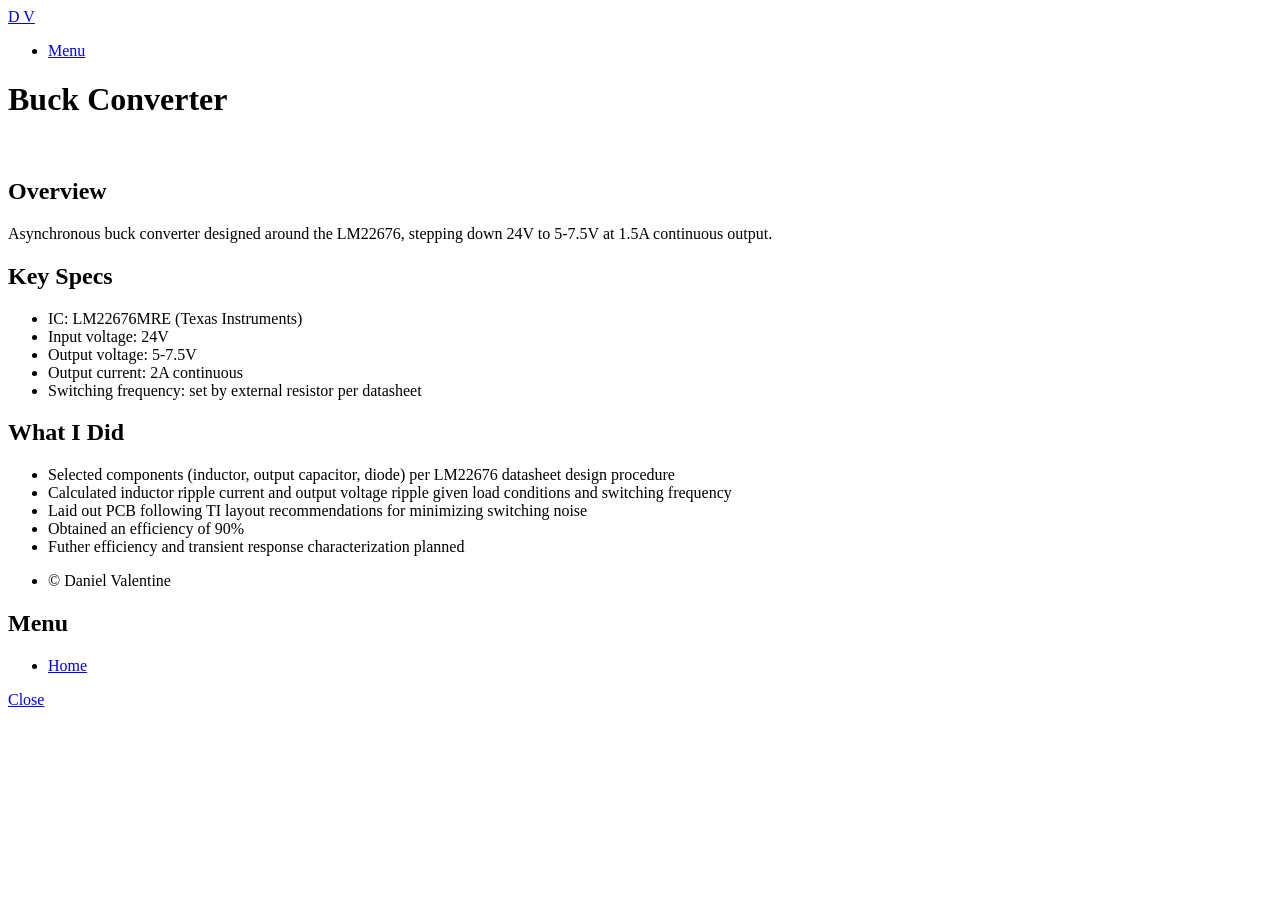
==== buck.html @ af7d88be "Create buck.html" ====
<!DOCTYPE HTML>
<html>
	<head>
		<title>Buck Converter | Daniel Valentine</title>
		<meta charset="utf-8" />
		<meta name="viewport" content="width=device-width, initial-scale=1, user-scalable=no" />
		<link rel="stylesheet" href="assets/css/main.css" />
		<noscript><link rel="stylesheet" href="assets/css/noscript.css" /></noscript>
	</head>
	<body class="is-preload">
		<div id="wrapper">

			<header id="header">
				<div class="inner">
					<a href="index.html" class="logo"><span class="title">D V</span></a>
					<nav><ul><li><a href="#menu">Menu</a></li></ul></nav>
				</div>
			</header>

			<nav id="menu">
				<h2>Menu</h2>
				<ul>
					<li><a href="index.html">Home</a></li>
				</ul>
			</nav>

			<div id="main">
				<div class="inner">
					<h1>Buck Converter</h1>
					<span class="image main"><img src="images/buck-main.jpg" alt="" /></span>

					<h2>Overview</h2>
					<p>Asynchronous buck converter designed around the LM22676, stepping down 24V to 5-7.5V at 1.5A continuous output. </p>

					<h2>Key Specs</h2>
					<ul>
						<li>IC: LM22676MRE (Texas Instruments)</li>
						<li>Input voltage: 24V</li>
						<li>Output voltage: 5-7.5V</li>
						<li>Output current: 2A continuous</li>
						<li>Switching frequency: set by external resistor per datasheet</li>
					</ul>

					<h2>What I Did</h2>
					<ul>
						<li>Selected components (inductor, output capacitor, diode) per LM22676 datasheet design procedure</li>
						<li>Calculated inductor ripple current and output voltage ripple given load conditions and switching frequency</li>
						<li>Laid out PCB following TI layout recommendations for minimizing switching noise</li>
            <li>Obtained an efficiency of 90%</li>
						<li>Futher efficiency and transient response characterization planned</li>
					</ul>
				</div>
			</div>

			<footer id="footer">
				<div class="inner">
					<ul class="copyright">
						<li>&copy; Daniel Valentine</li>
					</ul>
				</div>
			</footer>

		</div>
		<script src="assets/js/jquery.min.js"></script>
		<script src="assets/js/browser.min.js"></script>
		<script src="assets/js/breakpoints.min.js"></script>
		<script src="assets/js/util.js"></script>
		<script src="assets/js/main.js"></script>
	</body>
</html>
---- assets/css/main.css ----
@import url(fontawesome-all.min.css);
@import url("https://fonts.googleapis.com/css?family=Source+Sans+Pro:300,700,900");

/*
	Phantom by HTML5 UP
	html5up.net | @ajlkn
	Free for personal and commercial use under the CCA 3.0 license (html5up.net/license)
*/

html, body, div, span, applet, object,
iframe, h1, h2, h3, h4, h5, h6, p, blockquote,
pre, a, abbr, acronym, address, big, cite,
code, del, dfn, em, img, ins, kbd, q, s, samp,
small, strike, strong, sub, sup, tt, var, b,
u, i, center, dl, dt, dd, ol, ul, li, fieldset,
form, label, legend, table, caption, tbody,
tfoot, thead, tr, th, td, article, aside,
canvas, details, embed, figure, figcaption,
footer, header, hgroup, menu, nav, output, ruby,
section, summary, time, mark, audio, video {
	margin: 0;
	padding: 0;
	border: 0;
	font-size: 100%;
	font: inherit;
	vertical-align: baseline;}

article, aside, details, figcaption, figure,
footer, header, hgroup, menu, nav, section {
	display: block;}

body {
	line-height: 1;
}

ol, ul {
	list-style: none;
}

blockquote, q {
	quotes: none;
}

	blockquote:before, blockquote:after, q:before, q:after {
		content: '';
		content: none;
	}

table {
	border-collapse: collapse;
	border-spacing: 0;
}

body {
	-webkit-text-size-adjust: none;
}

mark {
	background-color: transparent;
	color: inherit;
}

input::-moz-focus-inner {
	border: 0;
	padding: 0;
}

input, select, textarea {
	-moz-appearance: none;
	-webkit-appearance: none;
	-ms-appearance: none;
	appearance: none;
}

/* Basic */

	@-ms-viewport {
		width: device-width;
	}

	body {
		-ms-overflow-style: scrollbar;
	}

	@media screen and (max-width: 480px) {

		html, body {
			min-width: 320px;
		}

	}

	html {
		box-sizing: border-box;
	}

	*, *:before, *:after {
		box-sizing: inherit;
	}

	body {
		background: #ffffff;
	}

		body.is-preload *, body.is-preload *:before, body.is-preload *:after {
			-moz-animation: none !important;
			-webkit-animation: none !important;
			-ms-animation: none !important;
			animation: none !important;
			-moz-transition: none !important;
			-webkit-transition: none !important;
			-ms-transition: none !important;
			transition: none !important;
		}

/* Type */

	body, input, select, textarea {
		color: #585858;
		font-family: "Source Sans Pro", Helvetica, sans-serif;
		font-size: 16pt;
		font-weight: 300;
		line-height: 1.75;
	}

		@media screen and (max-width: 1680px) {

			body, input, select, textarea {
				font-size: 14pt;
			}

		}

		@media screen and (max-width: 1280px) {

			body, input, select, textarea {
				font-size: 12pt;
			}

		}

	a {
		-moz-transition: border-bottom-color 0.2s ease, color 0.2s ease;
		-webkit-transition: border-bottom-color 0.2s ease, color 0.2s ease;
		-ms-transition: border-bottom-color 0.2s ease, color 0.2s ease;
		transition: border-bottom-color 0.2s ease, color 0.2s ease;
		text-decoration: none;
		color: #585858;
		border-bottom: dotted 1px rgba(88, 88, 88, 0.5);
	}

		a:hover {
			border-bottom-color: transparent;
			color: #f2849e !important;
		}

	strong, b {
		font-weight: 900;
	}

	em, i {
		font-style: italic;
	}

	p {
		margin: 0 0 2em 0;
	}

	h1 {
		font-size: 2.75em;
		font-weight: 700;
		line-height: 1.3;
		margin: 0 0 1em 0;
		letter-spacing: -0.035em;
	}

		h1 a {
			color: inherit;
		}

		@media screen and (max-width: 736px) {

			h1 {
				font-size: 2em;
				margin: 0 0 1em 0;
			}

		}

		@media screen and (max-width: 360px) {

			h1 {
				font-size: 1.75em;
			}

		}

	h2, h3, h4, h5, h6 {
		font-weight: 900;
		line-height: 1.5;
		margin: 0 0 2em 0;
		text-transform: uppercase;
		letter-spacing: 0.35em;
	}

		h2 a, h3 a, h4 a, h5 a, h6 a {
			color: inherit;
		}

	h2 {
		font-size: 1.1em;
	}

	h3 {
		font-size: 1em;
	}

	h4 {
		font-size: 0.8em;
	}

	h5 {
		font-size: 0.8em;
	}

	h6 {
		font-size: 0.8em;
	}

	@media screen and (max-width: 980px) {

		h1 br, h2 br, h3 br, h4 br, h5 br, h6 br {
			display: none;
		}

	}

	@media screen and (max-width: 736px) {

		h2 {
			font-size: 1em;
		}

		h3 {
			font-size: 0.8em;
		}

	}

	sub {
		font-size: 0.8em;
		position: relative;
		top: 0.5em;
	}

	sup {
		font-size: 0.8em;
		position: relative;
		top: -0.5em;
	}

	blockquote {
		border-left: solid 4px #c9c9c9;
		font-style: italic;
		margin: 0 0 2em 0;
		padding: 0.5em 0 0.5em 2em;
	}

	code {
		background: rgba(144, 144, 144, 0.075);
		border-radius: 4px;
		border: solid 1px #c9c9c9;
		font-family: "Courier New", monospace;
		font-size: 0.9em;
		margin: 0 0.25em;
		padding: 0.25em 0.65em;
	}

	pre {
		-webkit-overflow-scrolling: touch;
		font-family: "Courier New", monospace;
		font-size: 0.9em;
		margin: 0 0 2em 0;
	}

		pre code {
			display: block;
			line-height: 1.75;
			padding: 1em 1.5em;
			overflow-x: auto;
		}

	hr {
		border: 0;
		border-bottom: solid 1px #c9c9c9;
		margin: 2em 0;
	}

		hr.major {
			margin: 3em 0;
		}

	.align-left {
		text-align: left;
	}

	.align-center {
		text-align: center;
	}

	.align-right {
		text-align: right;
	}

/* Row */

	.row {
		display: flex;
		flex-wrap: wrap;
		box-sizing: border-box;
		align-items: stretch;
	}

		.row > * {
			box-sizing: border-box;
		}

		.row.gtr-uniform > * > :last-child {
			margin-bottom: 0;
		}

		.row.aln-left {
			justify-content: flex-start;
		}

		.row.aln-center {
			justify-content: center;
		}

		.row.aln-right {
			justify-content: flex-end;
		}

		.row.aln-top {
			align-items: flex-start;
		}

		.row.aln-middle {
			align-items: center;
		}

		.row.aln-bottom {
			align-items: flex-end;
		}

		.row > .imp {
			order: -1;
		}

		.row > .col-1 {
			width: 8.33333%;
		}

		.row > .off-1 {
			margin-left: 8.33333%;
		}

		.row > .col-2 {
			width: 16.66667%;
		}

		.row > .off-2 {
			margin-left: 16.66667%;
		}

		.row > .col-3 {
			width: 25%;
		}

		.row > .off-3 {
			margin-left: 25%;
		}

		.row > .col-4 {
			width: 33.33333%;
		}

		.row > .off-4 {
			margin-left: 33.33333%;
		}

		.row > .col-5 {
			width: 41.66667%;
		}

		.row > .off-5 {
			margin-left: 41.66667%;
		}

		.row > .col-6 {
			width: 50%;
		}

		.row > .off-6 {
			margin-left: 50%;
		}

		.row > .col-7 {
			width: 58.33333%;
		}

		.row > .off-7 {
			margin-left: 58.33333%;
		}

		.row > .col-8 {
			width: 66.66667%;
		}

		.row > .off-8 {
			margin-left: 66.66667%;
		}

		.row > .col-9 {
			width: 75%;
		}

		.row > .off-9 {
			margin-left: 75%;
		}

		.row > .col-10 {
			width: 83.33333%;
		}

		.row > .off-10 {
			margin-left: 83.33333%;
		}

		.row > .col-11 {
			width: 91.66667%;
		}

		.row > .off-11 {
			margin-left: 91.66667%;
		}

		.row > .col-12 {
			width: 100%;
		}

		.row > .off-12 {
			margin-left: 100%;
		}

		.row.gtr-0 {
			margin-top: 0;
			margin-left: 0em;
		}

			.row.gtr-0 > * {
				padding: 0 0 0 0em;
			}

			.row.gtr-0.gtr-uniform {
				margin-top: 0em;
			}

				.row.gtr-0.gtr-uniform > * {
					padding-top: 0em;
				}

		.row.gtr-25 {
			margin-top: 0;
			margin-left: -0.5em;
		}

			.row.gtr-25 > * {
				padding: 0 0 0 0.5em;
			}

			.row.gtr-25.gtr-uniform {
				margin-top: -0.5em;
			}

				.row.gtr-25.gtr-uniform > * {
					padding-top: 0.5em;
				}

		.row.gtr-50 {
			margin-top: 0;
			margin-left: -1em;
		}

			.row.gtr-50 > * {
				padding: 0 0 0 1em;
			}

			.row.gtr-50.gtr-uniform {
				margin-top: -1em;
			}

				.row.gtr-50.gtr-uniform > * {
					padding-top: 1em;
				}

		.row {
			margin-top: 0;
			margin-left: -2em;
		}

			.row > * {
				padding: 0 0 0 2em;
			}

			.row.gtr-uniform {
				margin-top: -2em;
			}

				.row.gtr-uniform > * {
					padding-top: 2em;
				}

		.row.gtr-150 {
			margin-top: 0;
			margin-left: -3em;
		}

			.row.gtr-150 > * {
				padding: 0 0 0 3em;
			}

			.row.gtr-150.gtr-uniform {
				margin-top: -3em;
			}

				.row.gtr-150.gtr-uniform > * {
					padding-top: 3em;
				}

		.row.gtr-200 {
			margin-top: 0;
			margin-left: -4em;
		}

			.row.gtr-200 > * {
				padding: 0 0 0 4em;
			}

			.row.gtr-200.gtr-uniform {
				margin-top: -4em;
			}

				.row.gtr-200.gtr-uniform > * {
					padding-top: 4em;
				}

		@media screen and (max-width: 1680px) {

			.row {
				display: flex;
				flex-wrap: wrap;
				box-sizing: border-box;
				align-items: stretch;
			}

				.row > * {
					box-sizing: border-box;
				}

				.row.gtr-uniform > * > :last-child {
					margin-bottom: 0;
				}

				.row.aln-left {
					justify-content: flex-start;
				}

				.row.aln-center {
					justify-content: center;
				}

				.row.aln-right {
					justify-content: flex-end;
				}

				.row.aln-top {
					align-items: flex-start;
				}

				.row.aln-middle {
					align-items: center;
				}

				.row.aln-bottom {
					align-items: flex-end;
				}

				.row > .imp-xlarge {
					order: -1;
				}

				.row > .col-1-xlarge {
					width: 8.33333%;
				}

				.row > .off-1-xlarge {
					margin-left: 8.33333%;
				}

				.row > .col-2-xlarge {
					width: 16.66667%;
				}

				.row > .off-2-xlarge {
					margin-left: 16.66667%;
				}

				.row > .col-3-xlarge {
					width: 25%;
				}

				.row > .off-3-xlarge {
					margin-left: 25%;
				}

				.row > .col-4-xlarge {
					width: 33.33333%;
				}

				.row > .off-4-xlarge {
					margin-left: 33.33333%;
				}

				.row > .col-5-xlarge {
					width: 41.66667%;
				}

				.row > .off-5-xlarge {
					margin-left: 41.66667%;
				}

				.row > .col-6-xlarge {
					width: 50%;
				}

				.row > .off-6-xlarge {
					margin-left: 50%;
				}

				.row > .col-7-xlarge {
					width: 58.33333%;
				}

				.row > .off-7-xlarge {
					margin-left: 58.33333%;
				}

				.row > .col-8-xlarge {
					width: 66.66667%;
				}

				.row > .off-8-xlarge {
					margin-left: 66.66667%;
				}

				.row > .col-9-xlarge {
					width: 75%;
				}

				.row > .off-9-xlarge {
					margin-left: 75%;
				}

				.row > .col-10-xlarge {
					width: 83.33333%;
				}

				.row > .off-10-xlarge {
					margin-left: 83.33333%;
				}

				.row > .col-11-xlarge {
					width: 91.66667%;
				}

				.row > .off-11-xlarge {
					margin-left: 91.66667%;
				}

				.row > .col-12-xlarge {
					width: 100%;
				}

				.row > .off-12-xlarge {
					margin-left: 100%;
				}

				.row.gtr-0 {
					margin-top: 0;
					margin-left: 0em;
				}

					.row.gtr-0 > * {
						padding: 0 0 0 0em;
					}

					.row.gtr-0.gtr-uniform {
						margin-top: 0em;
					}

						.row.gtr-0.gtr-uniform > * {
							padding-top: 0em;
						}

				.row.gtr-25 {
					margin-top: 0;
					margin-left: -0.5em;
				}

					.row.gtr-25 > * {
						padding: 0 0 0 0.5em;
					}

					.row.gtr-25.gtr-uniform {
						margin-top: -0.5em;
					}

						.row.gtr-25.gtr-uniform > * {
							padding-top: 0.5em;
						}

				.row.gtr-50 {
					margin-top: 0;
					margin-left: -1em;
				}

					.row.gtr-50 > * {
						padding: 0 0 0 1em;
					}

					.row.gtr-50.gtr-uniform {
						margin-top: -1em;
					}

						.row.gtr-50.gtr-uniform > * {
							padding-top: 1em;
						}

				.row {
					margin-top: 0;
					margin-left: -2em;
				}

					.row > * {
						padding: 0 0 0 2em;
					}

					.row.gtr-uniform {
						margin-top: -2em;
					}

						.row.gtr-uniform > * {
							padding-top: 2em;
						}

				.row.gtr-150 {
					margin-top: 0;
					margin-left: -3em;
				}

					.row.gtr-150 > * {
						padding: 0 0 0 3em;
					}

					.row.gtr-150.gtr-uniform {
						margin-top: -3em;
					}

						.row.gtr-150.gtr-uniform > * {
							padding-top: 3em;
						}

				.row.gtr-200 {
					margin-top: 0;
					margin-left: -4em;
				}

					.row.gtr-200 > * {
						padding: 0 0 0 4em;
					}

					.row.gtr-200.gtr-uniform {
						margin-top: -4em;
					}

						.row.gtr-200.gtr-uniform > * {
							padding-top: 4em;
						}

		}

		@media screen and (max-width: 1280px) {

			.row {
				display: flex;
				flex-wrap: wrap;
				box-sizing: border-box;
				align-items: stretch;
			}

				.row > * {
					box-sizing: border-box;
				}

				.row.gtr-uniform > * > :last-child {
					margin-bottom: 0;
				}

				.row.aln-left {
					justify-content: flex-start;
				}

				.row.aln-center {
					justify-content: center;
				}

				.row.aln-right {
					justify-content: flex-end;
				}

				.row.aln-top {
					align-items: flex-start;
				}

				.row.aln-middle {
					align-items: center;
				}

				.row.aln-bottom {
					align-items: flex-end;
				}

				.row > .imp-large {
					order: -1;
				}

				.row > .col-1-large {
					width: 8.33333%;
				}

				.row > .off-1-large {
					margin-left: 8.33333%;
				}

				.row > .col-2-large {
					width: 16.66667%;
				}

				.row > .off-2-large {
					margin-left: 16.66667%;
				}

				.row > .col-3-large {
					width: 25%;
				}

				.row > .off-3-large {
					margin-left: 25%;
				}

				.row > .col-4-large {
					width: 33.33333%;
				}

				.row > .off-4-large {
					margin-left: 33.33333%;
				}

				.row > .col-5-large {
					width: 41.66667%;
				}

				.row > .off-5-large {
					margin-left: 41.66667%;
				}

				.row > .col-6-large {
					width: 50%;
				}

				.row > .off-6-large {
					margin-left: 50%;
				}

				.row > .col-7-large {
					width: 58.33333%;
				}

				.row > .off-7-large {
					margin-left: 58.33333%;
				}

				.row > .col-8-large {
					width: 66.66667%;
				}

				.row > .off-8-large {
					margin-left: 66.66667%;
				}

				.row > .col-9-large {
					width: 75%;
				}

				.row > .off-9-large {
					margin-left: 75%;
				}

				.row > .col-10-large {
					width: 83.33333%;
				}

				.row > .off-10-large {
					margin-left: 83.33333%;
				}

				.row > .col-11-large {
					width: 91.66667%;
				}

				.row > .off-11-large {
					margin-left: 91.66667%;
				}

				.row > .col-12-large {
					width: 100%;
				}

				.row > .off-12-large {
					margin-left: 100%;
				}

				.row.gtr-0 {
					margin-top: 0;
					margin-left: 0em;
				}

					.row.gtr-0 > * {
						padding: 0 0 0 0em;
					}

					.row.gtr-0.gtr-uniform {
						margin-top: 0em;
					}

						.row.gtr-0.gtr-uniform > * {
							padding-top: 0em;
						}

				.row.gtr-25 {
					margin-top: 0;
					margin-left: -0.5em;
				}

					.row.gtr-25 > * {
						padding: 0 0 0 0.5em;
					}

					.row.gtr-25.gtr-uniform {
						margin-top: -0.5em;
					}

						.row.gtr-25.gtr-uniform > * {
							padding-top: 0.5em;
						}

				.row.gtr-50 {
					margin-top: 0;
					margin-left: -1em;
				}

					.row.gtr-50 > * {
						padding: 0 0 0 1em;
					}

					.row.gtr-50.gtr-uniform {
						margin-top: -1em;
					}

						.row.gtr-50.gtr-uniform > * {
							padding-top: 1em;
						}

				.row {
					margin-top: 0;
					margin-left: -2em;
				}

					.row > * {
						padding: 0 0 0 2em;
					}

					.row.gtr-uniform {
						margin-top: -2em;
					}

						.row.gtr-uniform > * {
							padding-top: 2em;
						}

				.row.gtr-150 {
					margin-top: 0;
					margin-left: -3em;
				}

					.row.gtr-150 > * {
						padding: 0 0 0 3em;
					}

					.row.gtr-150.gtr-uniform {
						margin-top: -3em;
					}

						.row.gtr-150.gtr-uniform > * {
							padding-top: 3em;
						}

				.row.gtr-200 {
					margin-top: 0;
					margin-left: -4em;
				}

					.row.gtr-200 > * {
						padding: 0 0 0 4em;
					}

					.row.gtr-200.gtr-uniform {
						margin-top: -4em;
					}

						.row.gtr-200.gtr-uniform > * {
							padding-top: 4em;
						}

		}

		@media screen and (max-width: 980px) {

			.row {
				display: flex;
				flex-wrap: wrap;
				box-sizing: border-box;
				align-items: stretch;
			}

				.row > * {
					box-sizing: border-box;
				}

				.row.gtr-uniform > * > :last-child {
					margin-bottom: 0;
				}

				.row.aln-left {
					justify-content: flex-start;
				}

				.row.aln-center {
					justify-content: center;
				}

				.row.aln-right {
					justify-content: flex-end;
				}

				.row.aln-top {
					align-items: flex-start;
				}

				.row.aln-middle {
					align-items: center;
				}

				.row.aln-bottom {
					align-items: flex-end;
				}

				.row > .imp-medium {
					order: -1;
				}

				.row > .col-1-medium {
					width: 8.33333%;
				}

				.row > .off-1-medium {
					margin-left: 8.33333%;
				}

				.row > .col-2-medium {
					width: 16.66667%;
				}

				.row > .off-2-medium {
					margin-left: 16.66667%;
				}

				.row > .col-3-medium {
					width: 25%;
				}

				.row > .off-3-medium {
					margin-left: 25%;
				}

				.row > .col-4-medium {
					width: 33.33333%;
				}

				.row > .off-4-medium {
					margin-left: 33.33333%;
				}

				.row > .col-5-medium {
					width: 41.66667%;
				}

				.row > .off-5-medium {
					margin-left: 41.66667%;
				}

				.row > .col-6-medium {
					width: 50%;
				}

				.row > .off-6-medium {
					margin-left: 50%;
				}

				.row > .col-7-medium {
					width: 58.33333%;
				}

				.row > .off-7-medium {
					margin-left: 58.33333%;
				}

				.row > .col-8-medium {
					width: 66.66667%;
				}

				.row > .off-8-medium {
					margin-left: 66.66667%;
				}

				.row > .col-9-medium {
					width: 75%;
				}

				.row > .off-9-medium {
					margin-left: 75%;
				}

				.row > .col-10-medium {
					width: 83.33333%;
				}

				.row > .off-10-medium {
					margin-left: 83.33333%;
				}

				.row > .col-11-medium {
					width: 91.66667%;
				}

				.row > .off-11-medium {
					margin-left: 91.66667%;
				}

				.row > .col-12-medium {
					width: 100%;
				}

				.row > .off-12-medium {
					margin-left: 100%;
				}

				.row.gtr-0 {
					margin-top: 0;
					margin-left: 0em;
				}

					.row.gtr-0 > * {
						padding: 0 0 0 0em;
					}

					.row.gtr-0.gtr-uniform {
						margin-top: 0em;
					}

						.row.gtr-0.gtr-uniform > * {
							padding-top: 0em;
						}

				.row.gtr-25 {
					margin-top: 0;
					margin-left: -0.375em;
				}

					.row.gtr-25 > * {
						padding: 0 0 0 0.375em;
					}

					.row.gtr-25.gtr-uniform {
						margin-top: -0.375em;
					}

						.row.gtr-25.gtr-uniform > * {
							padding-top: 0.375em;
						}

				.row.gtr-50 {
					margin-top: 0;
					margin-left: -0.75em;
				}

					.row.gtr-50 > * {
						padding: 0 0 0 0.75em;
					}

					.row.gtr-50.gtr-uniform {
						margin-top: -0.75em;
					}

						.row.gtr-50.gtr-uniform > * {
							padding-top: 0.75em;
						}

				.row {
					margin-top: 0;
					margin-left: -1.5em;
				}

					.row > * {
						padding: 0 0 0 1.5em;
					}

					.row.gtr-uniform {
						margin-top: -1.5em;
					}

						.row.gtr-uniform > * {
							padding-top: 1.5em;
						}

				.row.gtr-150 {
					margin-top: 0;
					margin-left: -2.25em;
				}

					.row.gtr-150 > * {
						padding: 0 0 0 2.25em;
					}

					.row.gtr-150.gtr-uniform {
						margin-top: -2.25em;
					}

						.row.gtr-150.gtr-uniform > * {
							padding-top: 2.25em;
						}

				.row.gtr-200 {
					margin-top: 0;
					margin-left: -3em;
				}

					.row.gtr-200 > * {
						padding: 0 0 0 3em;
					}

					.row.gtr-200.gtr-uniform {
						margin-top: -3em;
					}

						.row.gtr-200.gtr-uniform > * {
							padding-top: 3em;
						}

		}

		@media screen and (max-width: 736px) {

			.row {
				display: flex;
				flex-wrap: wrap;
				box-sizing: border-box;
				align-items: stretch;
			}

				.row > * {
					box-sizing: border-box;
				}

				.row.gtr-uniform > * > :last-child {
					margin-bottom: 0;
				}

				.row.aln-left {
					justify-content: flex-start;
				}

				.row.aln-center {
					justify-content: center;
				}

				.row.aln-right {
					justify-content: flex-end;
				}

				.row.aln-top {
					align-items: flex-start;
				}

				.row.aln-middle {
					align-items: center;
				}

				.row.aln-bottom {
					align-items: flex-end;
				}

				.row > .imp-small {
					order: -1;
				}

				.row > .col-1-small {
					width: 8.33333%;
				}

				.row > .off-1-small {
					margin-left: 8.33333%;
				}

				.row > .col-2-small {
					width: 16.66667%;
				}

				.row > .off-2-small {
					margin-left: 16.66667%;
				}

				.row > .col-3-small {
					width: 25%;
				}

				.row > .off-3-small {
					margin-left: 25%;
				}

				.row > .col-4-small {
					width: 33.33333%;
				}

				.row > .off-4-small {
					margin-left: 33.33333%;
				}

				.row > .col-5-small {
					width: 41.66667%;
				}

				.row > .off-5-small {
					margin-left: 41.66667%;
				}

				.row > .col-6-small {
					width: 50%;
				}

				.row > .off-6-small {
					margin-left: 50%;
				}

				.row > .col-7-small {
					width: 58.33333%;
				}

				.row > .off-7-small {
					margin-left: 58.33333%;
				}

				.row > .col-8-small {
					width: 66.66667%;
				}

				.row > .off-8-small {
					margin-left: 66.66667%;
				}

				.row > .col-9-small {
					width: 75%;
				}

				.row > .off-9-small {
					margin-left: 75%;
				}

				.row > .col-10-small {
					width: 83.33333%;
				}

				.row > .off-10-small {
					margin-left: 83.33333%;
				}

				.row > .col-11-small {
					width: 91.66667%;
				}

				.row > .off-11-small {
					margin-left: 91.66667%;
				}

				.row > .col-12-small {
					width: 100%;
				}

				.row > .off-12-small {
					margin-left: 100%;
				}

				.row.gtr-0 {
					margin-top: 0;
					margin-left: 0em;
				}

					.row.gtr-0 > * {
						padding: 0 0 0 0em;
					}

					.row.gtr-0.gtr-uniform {
						margin-top: 0em;
					}

						.row.gtr-0.gtr-uniform > * {
							padding-top: 0em;
						}

				.row.gtr-25 {
					margin-top: 0;
					margin-left: -0.25em;
				}

					.row.gtr-25 > * {
						padding: 0 0 0 0.25em;
					}

					.row.gtr-25.gtr-uniform {
						margin-top: -0.25em;
					}

						.row.gtr-25.gtr-uniform > * {
							padding-top: 0.25em;
						}

				.row.gtr-50 {
					margin-top: 0;
					margin-left: -0.5em;
				}

					.row.gtr-50 > * {
						padding: 0 0 0 0.5em;
					}

					.row.gtr-50.gtr-uniform {
						margin-top: -0.5em;
					}

						.row.gtr-50.gtr-uniform > * {
							padding-top: 0.5em;
						}

				.row {
					margin-top: 0;
					margin-left: -1em;
				}

					.row > * {
						padding: 0 0 0 1em;
					}

					.row.gtr-uniform {
						margin-top: -1em;
					}

						.row.gtr-uniform > * {
							padding-top: 1em;
						}

				.row.gtr-150 {
					margin-top: 0;
					margin-left: -1.5em;
				}

					.row.gtr-150 > * {
						padding: 0 0 0 1.5em;
					}

					.row.gtr-150.gtr-uniform {
						margin-top: -1.5em;
					}

						.row.gtr-150.gtr-uniform > * {
							padding-top: 1.5em;
						}

				.row.gtr-200 {
					margin-top: 0;
					margin-left: -2em;
				}

					.row.gtr-200 > * {
						padding: 0 0 0 2em;
					}

					.row.gtr-200.gtr-uniform {
						margin-top: -2em;
					}

						.row.gtr-200.gtr-uniform > * {
							padding-top: 2em;
						}

		}

		@media screen and (max-width: 480px) {

			.row {
				display: flex;
				flex-wrap: wrap;
				box-sizing: border-box;
				align-items: stretch;
			}

				.row > * {
					box-sizing: border-box;
				}

				.row.gtr-uniform > * > :last-child {
					margin-bottom: 0;
				}

				.row.aln-left {
					justify-content: flex-start;
				}

				.row.aln-center {
					justify-content: center;
				}

				.row.aln-right {
					justify-content: flex-end;
				}

				.row.aln-top {
					align-items: flex-start;
				}

				.row.aln-middle {
					align-items: center;
				}

				.row.aln-bottom {
					align-items: flex-end;
				}

				.row > .imp-xsmall {
					order: -1;
				}

				.row > .col-1-xsmall {
					width: 8.33333%;
				}

				.row > .off-1-xsmall {
					margin-left: 8.33333%;
				}

				.row > .col-2-xsmall {
					width: 16.66667%;
				}

				.row > .off-2-xsmall {
					margin-left: 16.66667%;
				}

				.row > .col-3-xsmall {
					width: 25%;
				}

				.row > .off-3-xsmall {
					margin-left: 25%;
				}

				.row > .col-4-xsmall {
					width: 33.33333%;
				}

				.row > .off-4-xsmall {
					margin-left: 33.33333%;
				}

				.row > .col-5-xsmall {
					width: 41.66667%;
				}

				.row > .off-5-xsmall {
					margin-left: 41.66667%;
				}

				.row > .col-6-xsmall {
					width: 50%;
				}

				.row > .off-6-xsmall {
					margin-left: 50%;
				}

				.row > .col-7-xsmall {
					width: 58.33333%;
				}

				.row > .off-7-xsmall {
					margin-left: 58.33333%;
				}

				.row > .col-8-xsmall {
					width: 66.66667%;
				}

				.row > .off-8-xsmall {
					margin-left: 66.66667%;
				}

				.row > .col-9-xsmall {
					width: 75%;
				}

				.row > .off-9-xsmall {
					margin-left: 75%;
				}

				.row > .col-10-xsmall {
					width: 83.33333%;
				}

				.row > .off-10-xsmall {
					margin-left: 83.33333%;
				}

				.row > .col-11-xsmall {
					width: 91.66667%;
				}

				.row > .off-11-xsmall {
					margin-left: 91.66667%;
				}

				.row > .col-12-xsmall {
					width: 100%;
				}

				.row > .off-12-xsmall {
					margin-left: 100%;
				}

				.row.gtr-0 {
					margin-top: 0;
					margin-left: 0em;
				}

					.row.gtr-0 > * {
						padding: 0 0 0 0em;
					}

					.row.gtr-0.gtr-uniform {
						margin-top: 0em;
					}

						.row.gtr-0.gtr-uniform > * {
							padding-top: 0em;
						}

				.row.gtr-25 {
					margin-top: 0;
					margin-left: -0.25em;
				}

					.row.gtr-25 > * {
						padding: 0 0 0 0.25em;
					}

					.row.gtr-25.gtr-uniform {
						margin-top: -0.25em;
					}

						.row.gtr-25.gtr-uniform > * {
							padding-top: 0.25em;
						}

				.row.gtr-50 {
					margin-top: 0;
					margin-left: -0.5em;
				}

					.row.gtr-50 > * {
						padding: 0 0 0 0.5em;
					}

					.row.gtr-50.gtr-uniform {
						margin-top: -0.5em;
					}

						.row.gtr-50.gtr-uniform > * {
							padding-top: 0.5em;
						}

				.row {
					margin-top: 0;
					margin-left: -1em;
				}

					.row > * {
						padding: 0 0 0 1em;
					}

					.row.gtr-uniform {
						margin-top: -1em;
					}

						.row.gtr-uniform > * {
							padding-top: 1em;
						}

				.row.gtr-150 {
					margin-top: 0;
					margin-left: -1.5em;
				}

					.row.gtr-150 > * {
						padding: 0 0 0 1.5em;
					}

					.row.gtr-150.gtr-uniform {
						margin-top: -1.5em;
					}

						.row.gtr-150.gtr-uniform > * {
							padding-top: 1.5em;
						}

				.row.gtr-200 {
					margin-top: 0;
					margin-left: -2em;
				}

					.row.gtr-200 > * {
						padding: 0 0 0 2em;
					}

					.row.gtr-200.gtr-uniform {
						margin-top: -2em;
					}

						.row.gtr-200.gtr-uniform > * {
							padding-top: 2em;
						}

		}

/* Section/Article */

	section.special, article.special {
		text-align: center;
	}

	header p {
		margin-top: -1em;
	}

	@media screen and (max-width: 736px) {

		header p {
			margin-top: 0;
		}

	}

/* Icon */

	.icon {
		text-decoration: none;
		border-bottom: none;
		position: relative;
	}

		.icon:before {
			-moz-osx-font-smoothing: grayscale;
			-webkit-font-smoothing: antialiased;
			display: inline-block;
			font-style: normal;
			font-variant: normal;
			text-rendering: auto;
			line-height: 1;
			text-transform: none !important;
			font-family: 'Font Awesome 5 Free';
			font-weight: 400;
		}

		.icon > .label {
			display: none;
		}

		.icon:before {
			line-height: inherit;
		}

		.icon.solid:before {
			font-weight: 900;
		}

		.icon.brands:before {
			font-family: 'Font Awesome 5 Brands';
		}

		.icon.style2 {
			-moz-transition: background-color 0.2s ease-in-out, color 0.2s ease-in-out, border-color 0.2s ease-in-out;
			-webkit-transition: background-color 0.2s ease-in-out, color 0.2s ease-in-out, border-color 0.2s ease-in-out;
			-ms-transition: background-color 0.2s ease-in-out, color 0.2s ease-in-out, border-color 0.2s ease-in-out;
			transition: background-color 0.2s ease-in-out, color 0.2s ease-in-out, border-color 0.2s ease-in-out;
			background-color: transparent;
			border: solid 1px #c9c9c9;
			border-radius: 4px;
			width: 2.65em;
			height: 2.65em;
			display: inline-block;
			text-align: center;
			line-height: 2.65em;
			color: inherit;
		}

			.icon.style2:before {
				font-size: 1.1em;
			}

			.icon.style2:hover {
				color: #f2849e;
				border-color: #f2849e;
			}

			.icon.style2:active {
				background-color: rgba(242, 132, 158, 0.1);
			}

/* List */

	ol {
		list-style: decimal;
		margin: 0 0 2em 0;
		padding-left: 1.25em;
	}

		ol li {
			padding-left: 0.25em;
		}

	ul {
		list-style: disc;
		margin: 0 0 2em 0;
		padding-left: 1em;
	}

		ul li {
			padding-left: 0.5em;
		}

		ul.alt {
			list-style: none;
			padding-left: 0;
		}

			ul.alt li {
				border-top: solid 1px #c9c9c9;
				padding: 0.5em 0;
			}

				ul.alt li:first-child {
					border-top: 0;
					padding-top: 0;
				}

	dl {
		margin: 0 0 2em 0;
	}

		dl dt {
			display: block;
			font-weight: 900;
			margin: 0 0 1em 0;
		}

		dl dd {
			margin-left: 2em;
		}

/* Actions */

	ul.actions {
		display: -moz-flex;
		display: -webkit-flex;
		display: -ms-flex;
		display: flex;
		cursor: default;
		list-style: none;
		margin-left: -1em;
		padding-left: 0;
	}

		ul.actions li {
			padding: 0 0 0 1em;
			vertical-align: middle;
		}

		ul.actions.special {
			-moz-justify-content: center;
			-webkit-justify-content: center;
			-ms-justify-content: center;
			justify-content: center;
			width: 100%;
			margin-left: 0;
		}

			ul.actions.special li:first-child {
				padding-left: 0;
			}

		ul.actions.stacked {
			-moz-flex-direction: column;
			-webkit-flex-direction: column;
			-ms-flex-direction: column;
			flex-direction: column;
			margin-left: 0;
		}

			ul.actions.stacked li {
				padding: 1.3em 0 0 0;
			}

				ul.actions.stacked li:first-child {
					padding-top: 0;
				}

		ul.actions.fit {
			width: calc(100% + 1em);
		}

			ul.actions.fit li {
				-moz-flex-grow: 1;
				-webkit-flex-grow: 1;
				-ms-flex-grow: 1;
				flex-grow: 1;
				-moz-flex-shrink: 1;
				-webkit-flex-shrink: 1;
				-ms-flex-shrink: 1;
				flex-shrink: 1;
				width: 100%;
			}

				ul.actions.fit li > * {
					width: 100%;
				}

			ul.actions.fit.stacked {
				width: 100%;
			}

		@media screen and (max-width: 480px) {

			ul.actions:not(.fixed) {
				-moz-flex-direction: column;
				-webkit-flex-direction: column;
				-ms-flex-direction: column;
				flex-direction: column;
				margin-left: 0;
				width: 100% !important;
			}

				ul.actions:not(.fixed) li {
					-moz-flex-grow: 1;
					-webkit-flex-grow: 1;
					-ms-flex-grow: 1;
					flex-grow: 1;
					-moz-flex-shrink: 1;
					-webkit-flex-shrink: 1;
					-ms-flex-shrink: 1;
					flex-shrink: 1;
					padding: 1em 0 0 0;
					text-align: center;
					width: 100%;
				}

					ul.actions:not(.fixed) li > * {
						width: 100%;
					}

					ul.actions:not(.fixed) li:first-child {
						padding-top: 0;
					}

					ul.actions:not(.fixed) li input[type="submit"],
					ul.actions:not(.fixed) li input[type="reset"],
					ul.actions:not(.fixed) li input[type="button"],
					ul.actions:not(.fixed) li button,
					ul.actions:not(.fixed) li .button {
						width: 100%;
					}

						ul.actions:not(.fixed) li input[type="submit"].icon:before,
						ul.actions:not(.fixed) li input[type="reset"].icon:before,
						ul.actions:not(.fixed) li input[type="button"].icon:before,
						ul.actions:not(.fixed) li button.icon:before,
						ul.actions:not(.fixed) li .button.icon:before {
							margin-left: -0.5rem;
						}

		}

/* Icons */

	ul.icons {
		cursor: default;
		list-style: none;
		padding-left: 0;
		margin: -1em 0 2em -1em;
	}

		ul.icons li {
			display: inline-block;
			padding: 1em 0 0 1em;
		}

/* Form */

	form {
		margin: 0 0 2em 0;
		overflow-x: hidden;
	}

		form > :last-child {
			margin-bottom: 0;
		}

		form > .fields {
			display: -moz-flex;
			display: -webkit-flex;
			display: -ms-flex;
			display: flex;
			-moz-flex-wrap: wrap;
			-webkit-flex-wrap: wrap;
			-ms-flex-wrap: wrap;
			flex-wrap: wrap;
			width: calc(100% + 3em);
			margin: -1.5em 0 2em -1.5em;
		}

			form > .fields > .field {
				-moz-flex-grow: 0;
				-webkit-flex-grow: 0;
				-ms-flex-grow: 0;
				flex-grow: 0;
				-moz-flex-shrink: 0;
				-webkit-flex-shrink: 0;
				-ms-flex-shrink: 0;
				flex-shrink: 0;
				padding: 1.5em 0 0 1.5em;
				width: calc(100% - 1.5em);
			}

				form > .fields > .field.half {
					width: calc(50% - 0.75em);
				}

				form > .fields > .field.third {
					width: calc(100%/3 - 0.5em);
				}

				form > .fields > .field.quarter {
					width: calc(25% - 0.375em);
				}

		@media screen and (max-width: 480px) {

			form > .fields {
				width: calc(100% + 3em);
				margin: -1.5em 0 2em -1.5em;
			}

				form > .fields > .field {
					padding: 1.5em 0 0 1.5em;
					width: calc(100% - 1.5em);
				}

					form > .fields > .field.half {
						width: calc(100% - 1.5em);
					}

					form > .fields > .field.third {
						width: calc(100% - 1.5em);
					}

					form > .fields > .field.quarter {
						width: calc(100% - 1.5em);
					}

		}

	label {
		display: block;
		font-size: 0.9em;
		font-weight: 900;
		margin: 0 0 1em 0;
	}

	input[type="text"],
	input[type="password"],
	input[type="email"],
	input[type="tel"],
	select,
	textarea {
		-moz-appearance: none;
		-webkit-appearance: none;
		-ms-appearance: none;
		appearance: none;
		background-color: transparent;
		border: none;
		border-radius: 0;
		border-bottom: solid 1px #c9c9c9;
		color: inherit;
		display: block;
		outline: 0;
		padding: 0;
		text-decoration: none;
		width: 100%;
	}

		input[type="text"]:invalid,
		input[type="password"]:invalid,
		input[type="email"]:invalid,
		input[type="tel"]:invalid,
		select:invalid,
		textarea:invalid {
			box-shadow: none;
		}

		input[type="text"]:focus,
		input[type="password"]:focus,
		input[type="email"]:focus,
		input[type="tel"]:focus,
		select:focus,
		textarea:focus {
			border-bottom-color: #f2849e;
			box-shadow: inset 0 -1px 0 0 #f2849e;
		}

	select {
		background-image: url("data:image/svg+xml;charset=utf8,%3Csvg xmlns='http://www.w3.org/2000/svg' width='40' height='40' preserveAspectRatio='none' viewBox='0 0 40 40'%3E%3Cpath d='M9.4,12.3l10.4,10.4l10.4-10.4c0.2-0.2,0.5-0.4,0.9-0.4c0.3,0,0.6,0.1,0.9,0.4l3.3,3.3c0.2,0.2,0.4,0.5,0.4,0.9 c0,0.4-0.1,0.6-0.4,0.9L20.7,31.9c-0.2,0.2-0.5,0.4-0.9,0.4c-0.3,0-0.6-0.1-0.9-0.4L4.3,17.3c-0.2-0.2-0.4-0.5-0.4-0.9 c0-0.4,0.1-0.6,0.4-0.9l3.3-3.3c0.2-0.2,0.5-0.4,0.9-0.4S9.1,12.1,9.4,12.3z' fill='%23c9c9c9' /%3E%3C/svg%3E");
		background-size: 1.25rem;
		background-repeat: no-repeat;
		background-position: calc(100% - 1rem) center;
		height: 3em;
		padding-right: 3em;
		text-overflow: ellipsis;
	}

		select option {
			background: #ffffff;
		}

		select:focus::-ms-value {
			background-color: transparent;
		}

		select::-ms-expand {
			display: none;
		}

	input[type="text"],
	input[type="password"],
	input[type="email"],
	select {
		height: 3em;
	}

	textarea {
		padding: 0;
		min-height: 3.75em;
	}

	input[type="checkbox"],
	input[type="radio"] {
		-moz-appearance: none;
		-webkit-appearance: none;
		-ms-appearance: none;
		appearance: none;
		display: block;
		float: left;
		margin-right: -2em;
		opacity: 0;
		width: 1em;
		z-index: -1;
	}

		input[type="checkbox"] + label,
		input[type="radio"] + label {
			text-decoration: none;
			color: #585858;
			cursor: pointer;
			display: inline-block;
			font-size: 1em;
			font-weight: 300;
			padding-left: 2.55em;
			padding-right: 0.75em;
			position: relative;
		}

			input[type="checkbox"] + label:before,
			input[type="radio"] + label:before {
				-moz-osx-font-smoothing: grayscale;
				-webkit-font-smoothing: antialiased;
				display: inline-block;
				font-style: normal;
				font-variant: normal;
				text-rendering: auto;
				line-height: 1;
				text-transform: none !important;
				font-family: 'Font Awesome 5 Free';
				font-weight: 900;
			}

			input[type="checkbox"] + label:before,
			input[type="radio"] + label:before {
				border-radius: 4px;
				border: solid 1px #c9c9c9;
				content: '';
				display: inline-block;
				font-size: 0.8em;
				height: 2.25em;
				left: 0;
				line-height: 2.25em;
				position: absolute;
				text-align: center;
				top: 0;
				width: 2.25em;
			}

		input[type="checkbox"]:checked + label:before,
		input[type="radio"]:checked + label:before {
			background: #585858;
			border-color: #585858;
			color: #ffffff;
			content: '\f00c';
		}

		input[type="checkbox"]:focus + label:before,
		input[type="radio"]:focus + label:before {
			border-color: #f2849e;
			box-shadow: 0 0 0 1px #f2849e;
		}

	input[type="checkbox"] + label:before {
		border-radius: 4px;
	}

	input[type="radio"] + label:before {
		border-radius: 100%;
	}

/* Box */

	.box {
		border-radius: 4px;
		border: solid 1px #c9c9c9;
		margin-bottom: 2em;
		padding: 1.5em;
	}

		.box > :last-child,
		.box > :last-child > :last-child,
		.box > :last-child > :last-child > :last-child {
			margin-bottom: 0;
		}

		.box.alt {
			border: 0;
			border-radius: 0;
			padding: 0;
		}

/* Image */

	.image {
		border-radius: 4px;
		border: 0;
		display: inline-block;
		position: relative;
	}

		.image img {
			border-radius: 4px;
			display: block;
		}

		.image.left, .image.right {
			max-width: 40%;
		}

			.image.left img, .image.right img {
				width: 100%;
			}

		.image.left {
			float: left;
			padding: 0 1.5em 1em 0;
			top: 0.25em;
		}

		.image.right {
			float: right;
			padding: 0 0 1em 1.5em;
			top: 0.25em;
		}

		.image.fit {
			display: block;
			margin: 0 0 2em 0;
			width: 100%;
		}

			.image.fit img {
				width: 100%;
			}

		.image.main {
			display: block;
			margin: 0 0 3em 0;
			width: 100%;
		}

			.image.main img {
				width: 100%;
			}

			@media screen and (max-width: 736px) {

				.image.main {
					margin: 0 0 2em 0;
				}

			}

/* Table */

	.table-wrapper {
		-webkit-overflow-scrolling: touch;
		overflow-x: auto;
	}

	table {
		margin: 0 0 2em 0;
		width: 100%;
	}

		table tbody tr {
			border: solid 1px #c9c9c9;
			border-left: 0;
			border-right: 0;
		}

			table tbody tr:nth-child(2n + 1) {
				background-color: rgba(144, 144, 144, 0.075);
			}

		table td {
			padding: 0.75em 0.75em;
		}

		table th {
			font-size: 0.9em;
			font-weight: 900;
			padding: 0 0.75em 0.75em 0.75em;
			text-align: left;
		}

		table thead {
			border-bottom: solid 2px #c9c9c9;
		}

		table tfoot {
			border-top: solid 2px #c9c9c9;
		}

		table.alt {
			border-collapse: separate;
		}

			table.alt tbody tr td {
				border: solid 1px #c9c9c9;
				border-left-width: 0;
				border-top-width: 0;
			}

				table.alt tbody tr td:first-child {
					border-left-width: 1px;
				}

			table.alt tbody tr:first-child td {
				border-top-width: 1px;
			}

			table.alt thead {
				border-bottom: 0;
			}

			table.alt tfoot {
				border-top: 0;
			}

/* Button */

	input[type="submit"],
	input[type="reset"],
	input[type="button"],
	button,
	.button {
		-moz-appearance: none;
		-webkit-appearance: none;
		-ms-appearance: none;
		appearance: none;
		-moz-transition: background-color 0.2s ease-in-out, color 0.2s ease-in-out, box-shadow 0.2s ease-in-out;
		-webkit-transition: background-color 0.2s ease-in-out, color 0.2s ease-in-out, box-shadow 0.2s ease-in-out;
		-ms-transition: background-color 0.2s ease-in-out, color 0.2s ease-in-out, box-shadow 0.2s ease-in-out;
		transition: background-color 0.2s ease-in-out, color 0.2s ease-in-out, box-shadow 0.2s ease-in-out;
		background-color: transparent;
		border-radius: 4px;
		border: 0;
		box-shadow: inset 0 0 0 2px #585858;
		color: #585858 !important;
		cursor: pointer;
		display: inline-block;
		font-size: 0.8em;
		font-weight: 900;
		height: 3.5em;
		letter-spacing: 0.35em;
		line-height: 3.45em;
		overflow: hidden;
		padding: 0 1.25em 0 1.6em;
		text-align: center;
		text-decoration: none;
		text-overflow: ellipsis;
		text-transform: uppercase;
		white-space: nowrap;
	}

		input[type="submit"].icon:before,
		input[type="reset"].icon:before,
		input[type="button"].icon:before,
		button.icon:before,
		.button.icon:before {
			margin-right: 0.5em;
		}

		input[type="submit"].fit,
		input[type="reset"].fit,
		input[type="button"].fit,
		button.fit,
		.button.fit {
			width: 100%;
		}

		input[type="submit"]:hover,
		input[type="reset"]:hover,
		input[type="button"]:hover,
		button:hover,
		.button:hover {
			color: #f2849e !important;
			box-shadow: inset 0 0 0 2px #f2849e;
		}

		input[type="submit"]:active,
		input[type="reset"]:active,
		input[type="button"]:active,
		button:active,
		.button:active {
			background-color: rgba(242, 132, 158, 0.1);
		}

		input[type="submit"].small,
		input[type="reset"].small,
		input[type="button"].small,
		button.small,
		.button.small {
			font-size: 0.6em;
		}

		input[type="submit"].large,
		input[type="reset"].large,
		input[type="button"].large,
		button.large,
		.button.large {
			font-size: 1em;
		}

		input[type="submit"].primary,
		input[type="reset"].primary,
		input[type="button"].primary,
		button.primary,
		.button.primary {
			box-shadow: none;
			background-color: #585858;
			color: #ffffff !important;
		}

			input[type="submit"].primary:hover,
			input[type="reset"].primary:hover,
			input[type="button"].primary:hover,
			button.primary:hover,
			.button.primary:hover {
				background-color: #f2849e;
			}

			input[type="submit"].primary:active,
			input[type="reset"].primary:active,
			input[type="button"].primary:active,
			button.primary:active,
			.button.primary:active {
				background-color: #ee5f81;
			}

		input[type="submit"].disabled, input[type="submit"]:disabled,
		input[type="reset"].disabled,
		input[type="reset"]:disabled,
		input[type="button"].disabled,
		input[type="button"]:disabled,
		button.disabled,
		button:disabled,
		.button.disabled,
		.button:disabled {
			pointer-events: none;
			opacity: 0.25;
		}

/* Tiles */

	.tiles {
		display: -moz-flex;
		display: -webkit-flex;
		display: -ms-flex;
		display: flex;
		-moz-flex-wrap: wrap;
		-webkit-flex-wrap: wrap;
		-ms-flex-wrap: wrap;
		flex-wrap: wrap;
		postiion: relative;
		margin: -2.5em 0 0 -2.5em;
	}

		.tiles article {
			-moz-transition: -moz-transform 0.5s ease, opacity 0.5s ease;
			-webkit-transition: -webkit-transform 0.5s ease, opacity 0.5s ease;
			-ms-transition: -ms-transform 0.5s ease, opacity 0.5s ease;
			transition: transform 0.5s ease, opacity 0.5s ease;
			position: relative;
			width: calc(33.33333% - 2.5em);
			margin: 2.5em 0 0 2.5em;
		}

			.tiles article > .image {
				-moz-transition: -moz-transform 0.5s ease;
				-webkit-transition: -webkit-transform 0.5s ease;
				-ms-transition: -ms-transform 0.5s ease;
				transition: transform 0.5s ease;
				position: relative;
				display: block;
				width: 100%;
				border-radius: 4px;
				overflow: hidden;
			}

				.tiles article > .image img {
					display: block;
					width: 100%;
				}

				.tiles article > .image:before {
					pointer-events: none;
					-moz-transition: background-color 0.5s ease, opacity 0.5s ease;
					-webkit-transition: background-color 0.5s ease, opacity 0.5s ease;
					-ms-transition: background-color 0.5s ease, opacity 0.5s ease;
					transition: background-color 0.5s ease, opacity 0.5s ease;
					content: '';
					display: block;
					position: absolute;
					top: 0;
					left: 0;
					width: 100%;
					height: 100%;
					opacity: 1.0;
					z-index: 1;
					opacity: 0.8;
				}

				.tiles article > .image:after {
					pointer-events: none;
					-moz-transition: opacity 0.5s ease;
					-webkit-transition: opacity 0.5s ease;
					-ms-transition: opacity 0.5s ease;
					transition: opacity 0.5s ease;
					content: '';
					display: block;
					position: absolute;
					top: 0;
					left: 0;
					width: 100%;
					height: 100%;
					background-image: url("data:image/svg+xml;charset=utf8,%3Csvg xmlns='http://www.w3.org/2000/svg' width='100' height='100' viewBox='0 0 100 100' preserveAspectRatio='none'%3E%3Cstyle%3Eline %7B stroke-width: 0.25px%3B stroke: %23ffffff%3B %7D%3C/style%3E%3Cline x1='0' y1='0' x2='100' y2='100' /%3E%3Cline x1='100' y1='0' x2='0' y2='100' /%3E%3C/svg%3E");
					background-position: center;
					background-repeat: no-repeat;
					background-size: 100% 100%;
					opacity: 0.25;
					z-index: 2;
				}

			.tiles article > a {
				display: -moz-flex;
				display: -webkit-flex;
				display: -ms-flex;
				display: flex;
				-moz-flex-direction: column;
				-webkit-flex-direction: column;
				-ms-flex-direction: column;
				flex-direction: column;
				-moz-align-items: center;
				-webkit-align-items: center;
				-ms-align-items: center;
				align-items: center;
				-moz-justify-content: center;
				-webkit-justify-content: center;
				-ms-justify-content: center;
				justify-content: center;
				-moz-transition: background-color 0.5s ease, -moz-transform 0.5s ease;
				-webkit-transition: background-color 0.5s ease, -webkit-transform 0.5s ease;
				-ms-transition: background-color 0.5s ease, -ms-transform 0.5s ease;
				transition: background-color 0.5s ease, transform 0.5s ease;
				position: absolute;
				top: 0;
				left: 0;
				width: 100%;
				height: 100%;
				padding: 1em;
				border-radius: 4px;
				border-bottom: 0;
				color: #ffffff;
				text-align: center;
				text-decoration: none;
				z-index: 3;
			}

				.tiles article > a > :last-child {
					margin: 0;
				}

				.tiles article > a:hover {
					color: #ffffff !important;
				}

				.tiles article > a h2 {
					margin: 0;
				}

				.tiles article > a .content {
					-moz-transition: max-height 0.5s ease, opacity 0.5s ease;
					-webkit-transition: max-height 0.5s ease, opacity 0.5s ease;
					-ms-transition: max-height 0.5s ease, opacity 0.5s ease;
					transition: max-height 0.5s ease, opacity 0.5s ease;
					width: 100%;
					max-height: 0;
					line-height: 1.5;
					margin-top: 0.35em;
					opacity: 0;
				}

					.tiles article > a .content > :last-child {
						margin-bottom: 0;
					}

			.tiles article.style1 > .image:before {
				background-color: #f2849e;
			}

			.tiles article.style2 > .image:before {
				background-color: #7ecaf6;
			}

			.tiles article.style3 > .image:before {
				background-color: #7bd0c1;
			}

			.tiles article.style4 > .image:before {
				background-color: #c75b9b;
			}

			.tiles article.style5 > .image:before {
				background-color: #ae85ca;
			}

			.tiles article.style6 > .image:before {
				background-color: #8499e7;
			}

			body:not(.is-touch) .tiles article:hover > .image {
				-moz-transform: scale(1.1);
				-webkit-transform: scale(1.1);
				-ms-transform: scale(1.1);
				transform: scale(1.1);
			}

				body:not(.is-touch) .tiles article:hover > .image:before {
					background-color: #333333;
					opacity: 0.35;
				}

				body:not(.is-touch) .tiles article:hover > .image:after {
					opacity: 0;
				}

			body:not(.is-touch) .tiles article:hover .content {
				max-height: 15em;
				opacity: 1;
			}

		* + .tiles {
			margin-top: 2em;
		}

		body.is-preload .tiles article {
			-moz-transform: scale(0.9);
			-webkit-transform: scale(0.9);
			-ms-transform: scale(0.9);
			transform: scale(0.9);
			opacity: 0;
		}

		body.is-touch .tiles article .content {
			max-height: 15em;
			opacity: 1;
		}

		@media screen and (max-width: 1280px) {

			.tiles {
				margin: -1.25em 0 0 -1.25em;
			}

				.tiles article {
					width: calc(33.33333% - 1.25em);
					margin: 1.25em 0 0 1.25em;
				}

		}

		@media screen and (max-width: 980px) {

			.tiles {
				margin: -2.5em 0 0 -2.5em;
			}

				.tiles article {
					width: calc(50% - 2.5em);
					margin: 2.5em 0 0 2.5em;
				}

		}

		@media screen and (max-width: 736px) {

			.tiles {
				margin: -1.25em 0 0 -1.25em;
			}

				.tiles article {
					width: calc(50% - 1.25em);
					margin: 1.25em 0 0 1.25em;
				}

					.tiles article:hover > .image {
						-moz-transform: scale(1.0);
						-webkit-transform: scale(1.0);
						-ms-transform: scale(1.0);
						transform: scale(1.0);
					}

		}

		@media screen and (max-width: 480px) {

			.tiles {
				margin: 0;
			}

				.tiles article {
					width: 100%;
					margin: 1.25em 0 0 0;
				}

		}

/* Header */

	#header {
		padding: 8em 0 0.1em 0 ;
	}

		#header .logo {
			display: block;
			border-bottom: 0;
			color: inherit;
			font-weight: 900;
			letter-spacing: 0.35em;
			margin: 0 0 2.5em 0;
			text-decoration: none;
			text-transform: uppercase;
			display: inline-block;
		}

			#header .logo > * {
				display: inline-block;
				vertical-align: middle;
			}

			#header .logo .symbol {
				margin-right: 0.65em;
			}

				#header .logo .symbol img {
					display: block;
					width: 2em;
					height: 2em;
				}

		#header nav {
			position: fixed;
			right: 2em;
			top: 2em;
			z-index: 10000;
		}

			#header nav ul {
				display: -moz-flex;
				display: -webkit-flex;
				display: -ms-flex;
				display: flex;
				-moz-align-items: center;
				-webkit-align-items: center;
				-ms-align-items: center;
				align-items: center;
				list-style: none;
				margin: 0;
				padding: 0;
			}

				#header nav ul li {
					display: block;
					padding: 0;
				}

					#header nav ul li a {
						display: block;
						position: relative;
						height: 3em;
						line-height: 3em;
						padding: 0 1.5em;
						background-color: rgba(255, 255, 255, 0.5);
						border-radius: 4px;
						border: 0;
						font-size: 0.8em;
						font-weight: 900;
						letter-spacing: 0.35em;
						text-transform: uppercase;
					}

					#header nav ul li a[href="#menu"] {
						-webkit-tap-highlight-color: transparent;
						width: 4em;
						text-indent: 4em;
						font-size: 1em;
						overflow: hidden;
						padding: 0;
						white-space: nowrap;
					}

						#header nav ul li a[href="#menu"]:before, #header nav ul li a[href="#menu"]:after {
							-moz-transition: opacity 0.2s ease;
							-webkit-transition: opacity 0.2s ease;
							-ms-transition: opacity 0.2s ease;
							transition: opacity 0.2s ease;
							content: '';
							display: block;
							position: absolute;
							top: 0;
							left: 0;
							width: 100%;
							height: 100%;
							background-position: center;
							background-repeat: no-repeat;
							background-size: 2em 2em;
						}

						#header nav ul li a[href="#menu"]:before {
							background-image: url("data:image/svg+xml;charset=utf8,%3Csvg xmlns='http://www.w3.org/2000/svg' width='100' height='100' viewBox='0 0 100 100' preserveAspectRatio='none'%3E%3Cstyle%3Eline %7B stroke-width: 8px%3B stroke: %23f2849e%3B %7D%3C/style%3E%3Cline x1='0' y1='25' x2='100' y2='25' /%3E%3Cline x1='0' y1='50' x2='100' y2='50' /%3E%3Cline x1='0' y1='75' x2='100' y2='75' /%3E%3C/svg%3E");
							opacity: 0;
						}

						#header nav ul li a[href="#menu"]:after {
							background-image: url("data:image/svg+xml;charset=utf8,%3Csvg xmlns='http://www.w3.org/2000/svg' width='100' height='100' viewBox='0 0 100 100' preserveAspectRatio='none'%3E%3Cstyle%3Eline %7B stroke-width: 8px%3B stroke: %23585858%3B %7D%3C/style%3E%3Cline x1='0' y1='25' x2='100' y2='25' /%3E%3Cline x1='0' y1='50' x2='100' y2='50' /%3E%3Cline x1='0' y1='75' x2='100' y2='75' /%3E%3C/svg%3E");
							opacity: 1;
						}

						#header nav ul li a[href="#menu"]:hover:before {
							opacity: 1;
						}

						#header nav ul li a[href="#menu"]:hover:after {
							opacity: 0;
						}

		@media screen and (max-width: 736px) {

			#header {
				padding: 4em 0 0.1em 0 ;
			}

				#header nav {
					right: 0.5em;
					top: 0.5em;
				}

					#header nav ul li a[href="#menu"]:before, #header nav ul li a[href="#menu"]:after {
						background-size: 1.5em 1.5em;
					}

		}

/* Menu */

	#wrapper {
		-moz-transition: opacity 0.45s ease;
		-webkit-transition: opacity 0.45s ease;
		-ms-transition: opacity 0.45s ease;
		transition: opacity 0.45s ease;
		opacity: 1;
	}

	#menu {
		-moz-transform: translateX(22em);
		-webkit-transform: translateX(22em);
		-ms-transform: translateX(22em);
		transform: translateX(22em);
		-moz-transition: -moz-transform 0.45s ease, visibility 0.45s;
		-webkit-transition: -webkit-transform 0.45s ease, visibility 0.45s;
		-ms-transition: -ms-transform 0.45s ease, visibility 0.45s;
		transition: transform 0.45s ease, visibility 0.45s;
		position: fixed;
		top: 0;
		right: 0;
		width: 22em;
		max-width: 80%;
		height: 100%;
		-webkit-overflow-scrolling: touch;
		background: #585858;
		color: #ffffff;
		cursor: default;
		visibility: hidden;
		z-index: 10002;
	}

		#menu > .inner {
			-moz-transition: opacity 0.45s ease;
			-webkit-transition: opacity 0.45s ease;
			-ms-transition: opacity 0.45s ease;
			transition: opacity 0.45s ease;
			-webkit-overflow-scrolling: touch;
			position: absolute;
			top: 0;
			left: 0;
			width: 100%;
			height: 100%;
			padding: 2.75em;
			opacity: 0;
			overflow-y: auto;
		}

			#menu > .inner > ul {
				list-style: none;
				margin: 0 0 1em 0;
				padding: 0;
			}

				#menu > .inner > ul > li {
					padding: 0;
					border-top: solid 1px rgba(255, 255, 255, 0.15);
				}

					#menu > .inner > ul > li a {
						display: block;
						padding: 1em 0;
						line-height: 1.5;
						border: 0;
						color: inherit;
					}

					#menu > .inner > ul > li:first-child {
						border-top: 0;
						margin-top: -1em;
					}

		#menu > .close {
			-moz-transition: opacity 0.45s ease, -moz-transform 0.45s ease;
			-webkit-transition: opacity 0.45s ease, -webkit-transform 0.45s ease;
			-ms-transition: opacity 0.45s ease, -ms-transform 0.45s ease;
			transition: opacity 0.45s ease, transform 0.45s ease;
			-moz-transform: scale(0.25) rotate(180deg);
			-webkit-transform: scale(0.25) rotate(180deg);
			-ms-transform: scale(0.25) rotate(180deg);
			transform: scale(0.25) rotate(180deg);
			-webkit-tap-highlight-color: transparent;
			display: block;
			position: absolute;
			top: 2em;
			left: -6em;
			width: 6em;
			text-indent: 6em;
			height: 3em;
			border: 0;
			font-size: 1em;
			opacity: 0;
			overflow: hidden;
			padding: 0;
			white-space: nowrap;
		}

			#menu > .close:before, #menu > .close:after {
				-moz-transition: opacity 0.2s ease;
				-webkit-transition: opacity 0.2s ease;
				-ms-transition: opacity 0.2s ease;
				transition: opacity 0.2s ease;
				content: '';
				display: block;
				position: absolute;
				top: 0;
				left: 0;
				width: 100%;
				height: 100%;
				background-position: center;
				background-repeat: no-repeat;
				background-size: 2em 2em;
			}

			#menu > .close:before {
				background-image: url("data:image/svg+xml;charset=utf8,%3Csvg xmlns='http://www.w3.org/2000/svg' width='100' height='100' viewBox='0 0 100 100' preserveAspectRatio='none'%3E%3Cstyle%3Eline %7B stroke-width: 8px%3B stroke: %23f2849e%3B %7D%3C/style%3E%3Cline x1='15' y1='15' x2='85' y2='85' /%3E%3Cline x1='85' y1='15' x2='15' y2='85' /%3E%3C/svg%3E");
				opacity: 0;
			}

			#menu > .close:after {
				background-image: url("data:image/svg+xml;charset=utf8,%3Csvg xmlns='http://www.w3.org/2000/svg' width='100' height='100' viewBox='0 0 100 100' preserveAspectRatio='none'%3E%3Cstyle%3Eline %7B stroke-width: 8px%3B stroke: %23585858%3B %7D%3C/style%3E%3Cline x1='15' y1='15' x2='85' y2='85' /%3E%3Cline x1='85' y1='15' x2='15' y2='85' /%3E%3C/svg%3E");
				opacity: 1;
			}

			#menu > .close:hover:before {
				opacity: 1;
			}

			#menu > .close:hover:after {
				opacity: 0;
			}

		@media screen and (max-width: 736px) {

			#menu {
				-moz-transform: translateX(16.5em);
				-webkit-transform: translateX(16.5em);
				-ms-transform: translateX(16.5em);
				transform: translateX(16.5em);
				width: 16.5em;
			}

				#menu > .inner {
					padding: 2.75em 1.5em;
				}

				#menu > .close {
					top: 0.5em;
					left: -4.25em;
					width: 4.25em;
					text-indent: 4.25em;
				}

					#menu > .close:before, #menu > .close:after {
						background-size: 1.5em 1.5em;
					}

		}

	body.is-menu-visible #wrapper {
		pointer-events: none;
		cursor: default;
		opacity: 0.25;
	}

	body.is-menu-visible #menu {
		-moz-transform: translateX(0);
		-webkit-transform: translateX(0);
		-ms-transform: translateX(0);
		transform: translateX(0);
		visibility: visible;
	}

		body.is-menu-visible #menu > * {
			opacity: 1;
		}

		body.is-menu-visible #menu .close {
			-moz-transform: scale(1.0) rotate(0deg);
			-webkit-transform: scale(1.0) rotate(0deg);
			-ms-transform: scale(1.0) rotate(0deg);
			transform: scale(1.0) rotate(0deg);
			opacity: 1;
		}

/* Main */

	#main {
		padding: 0em 0 6em 0 ;
	}

		@media screen and (max-width: 736px) {

			#main {
				padding: 0em 0 4em 0 ;
			}

		}

/* Footer */

	#footer {
		padding: 5em 0 6em 0 ;
		background-color: #f6f6f6;
	}

		#footer > .inner {
			display: -moz-flex;
			display: -webkit-flex;
			display: -ms-flex;
			display: flex;
			-moz-flex-wrap: wrap;
			-webkit-flex-wrap: wrap;
			-ms-flex-wrap: wrap;
			flex-wrap: wrap;
			-moz-flex-direction: row;
			-webkit-flex-direction: row;
			-ms-flex-direction: row;
			flex-direction: row;
		}

			#footer > .inner > * > :last-child {
				margin-bottom: 0;
			}

			#footer > .inner section:nth-child(1) {
				width: calc(66% - 2.5em);
				margin-right: 2.5em;
			}

			#footer > .inner section:nth-child(2) {
				width: calc(33% - 2.5em);
				margin-left: 2.5em;
			}

			#footer > .inner .copyright {
				width: 100%;
				padding: 0;
				margin-top: 5em;
				list-style: none;
				font-size: 0.8em;
				color: rgba(88, 88, 88, 0.5);
			}

				#footer > .inner .copyright a {
					color: inherit;
				}

				#footer > .inner .copyright li {
					display: inline-block;
					border-left: solid 1px rgba(88, 88, 88, 0.15);
					line-height: 1;
					padding: 0 0 0 1em;
					margin: 0 0 0 1em;
				}

					#footer > .inner .copyright li:first-child {
						border-left: 0;
						padding-left: 0;
						margin-left: 0;
					}

		@media screen and (max-width: 1280px) {

			#footer {
				padding: 5em 0 3em 0 ;
			}

				#footer > .inner section:nth-child(1) {
					width: calc(66% - 1.25em);
					margin-right: 1.25em;
				}

				#footer > .inner section:nth-child(2) {
					width: calc(33% - 1.25em);
					margin-left: 1.25em;
				}

		}

		@media screen and (max-width: 980px) {

			#footer > .inner section:nth-child(1) {
				width: 66%;
				margin-right: 0;
			}

			#footer > .inner section:nth-child(2) {
				width: calc(33% - 2.5em);
				margin-left: 2.5em;
			}

		}

		@media screen and (max-width: 736px) {

			#footer {
				padding: 3em 0 1em 0 ;
			}

				#footer > .inner {
					-moz-flex-direction: column;
					-webkit-flex-direction: column;
					-ms-flex-direction: column;
					flex-direction: column;
				}

					#footer > .inner section:nth-child(1) {
						width: 100%;
						margin-right: 0;
						margin: 3em 0 0 0;
					}

					#footer > .inner section:nth-child(2) {
						-moz-order: -1;
						-webkit-order: -1;
						-ms-order: -1;
						order: -1;
						width: 100%;
						margin-left: 0;
					}

					#footer > .inner .copyright {
						margin-top: 3em;
					}

		}

		@media screen and (max-width: 480px) {

			#footer > .inner .copyright {
				margin-top: 3em;
			}

				#footer > .inner .copyright li {
					border-left: 0;
					padding-left: 0;
					margin: 0.75em 0 0 0;
					display: block;
					line-height: inherit;
				}

					#footer > .inner .copyright li:first-child {
						margin-top: 0;
					}

		}

/* Wrapper */

	#wrapper > * > .inner {
		width: 100%;
		max-width: 68em;
		margin: 0 auto;
		padding: 0 2.5em;
	}

		@media screen and (max-width: 736px) {

			#wrapper > * > .inner {
				padding: 0 1.25em;
			}

		}
---- assets/css/noscript.css ----
/*
	Phantom by HTML5 UP
	html5up.net | @ajlkn
	Free for personal and commercial use under the CCA 3.0 license (html5up.net/license)
*/

/* Tiles */

	body.is-preload .tiles article {
		-moz-transform: none;
		-webkit-transform: none;
		-ms-transform: none;
		transform: none;
		opacity: 1;
	}
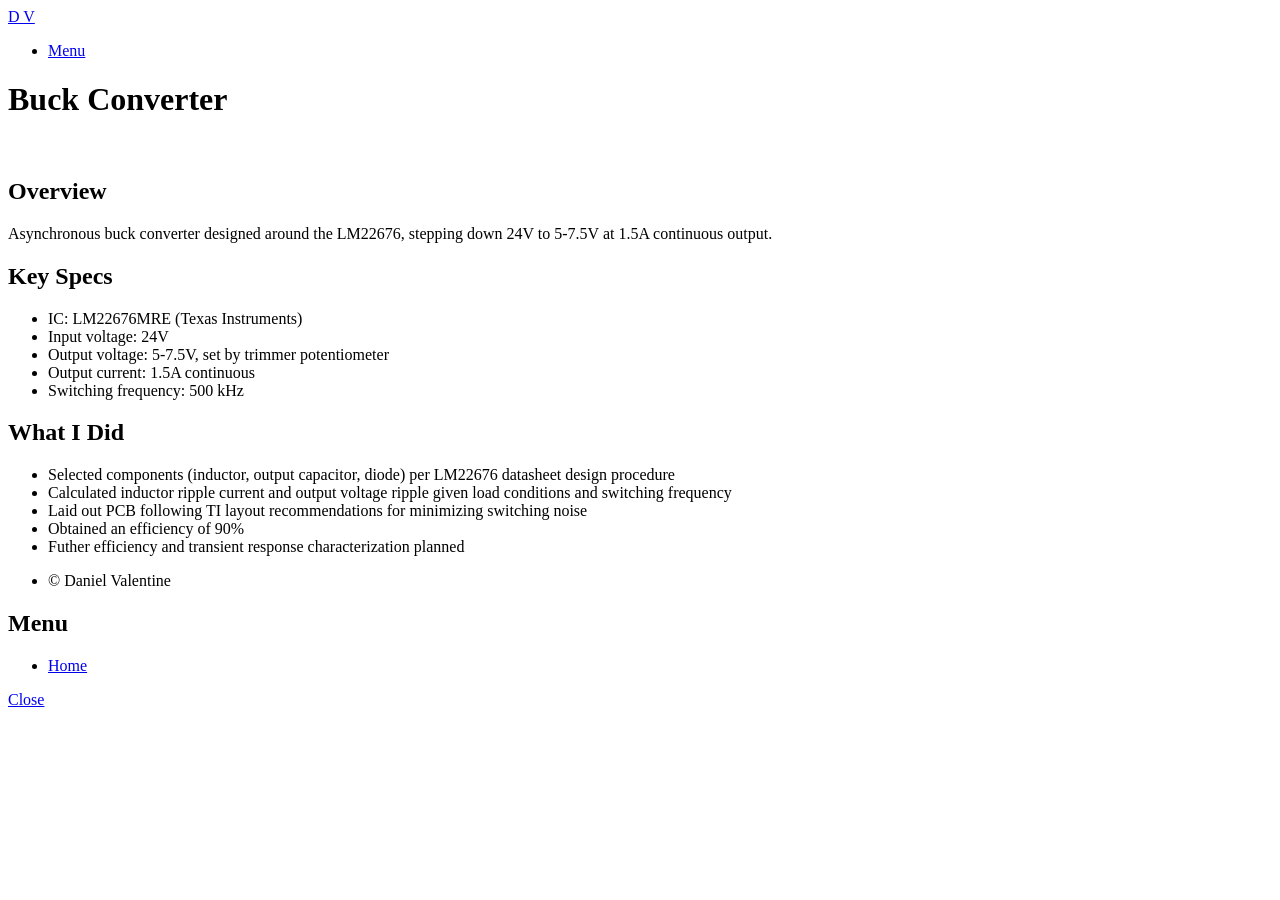
==== commit db72c844: "Update buck.html" ====
--- a/buck.html
+++ b/buck.html
@@ -36,9 +36,9 @@
 					<ul>
 						<li>IC: LM22676MRE (Texas Instruments)</li>
 						<li>Input voltage: 24V</li>
-						<li>Output voltage: 5-7.5V</li>
-						<li>Output current: 2A continuous</li>
-						<li>Switching frequency: set by external resistor per datasheet</li>
+						<li>Output voltage: 5-7.5V, set by trimmer potentiometer</li>
+						<li>Output current: 1.5A continuous</li>
+						<li>Switching frequency: 500 kHz</li>
 					</ul>
 
 					<h2>What I Did</h2>
@@ -46,7 +46,7 @@
 						<li>Selected components (inductor, output capacitor, diode) per LM22676 datasheet design procedure</li>
 						<li>Calculated inductor ripple current and output voltage ripple given load conditions and switching frequency</li>
 						<li>Laid out PCB following TI layout recommendations for minimizing switching noise</li>
-            <li>Obtained an efficiency of 90%</li>
+            			<li>Obtained an efficiency of 90%</li>
 						<li>Futher efficiency and transient response characterization planned</li>
 					</ul>
 				</div>
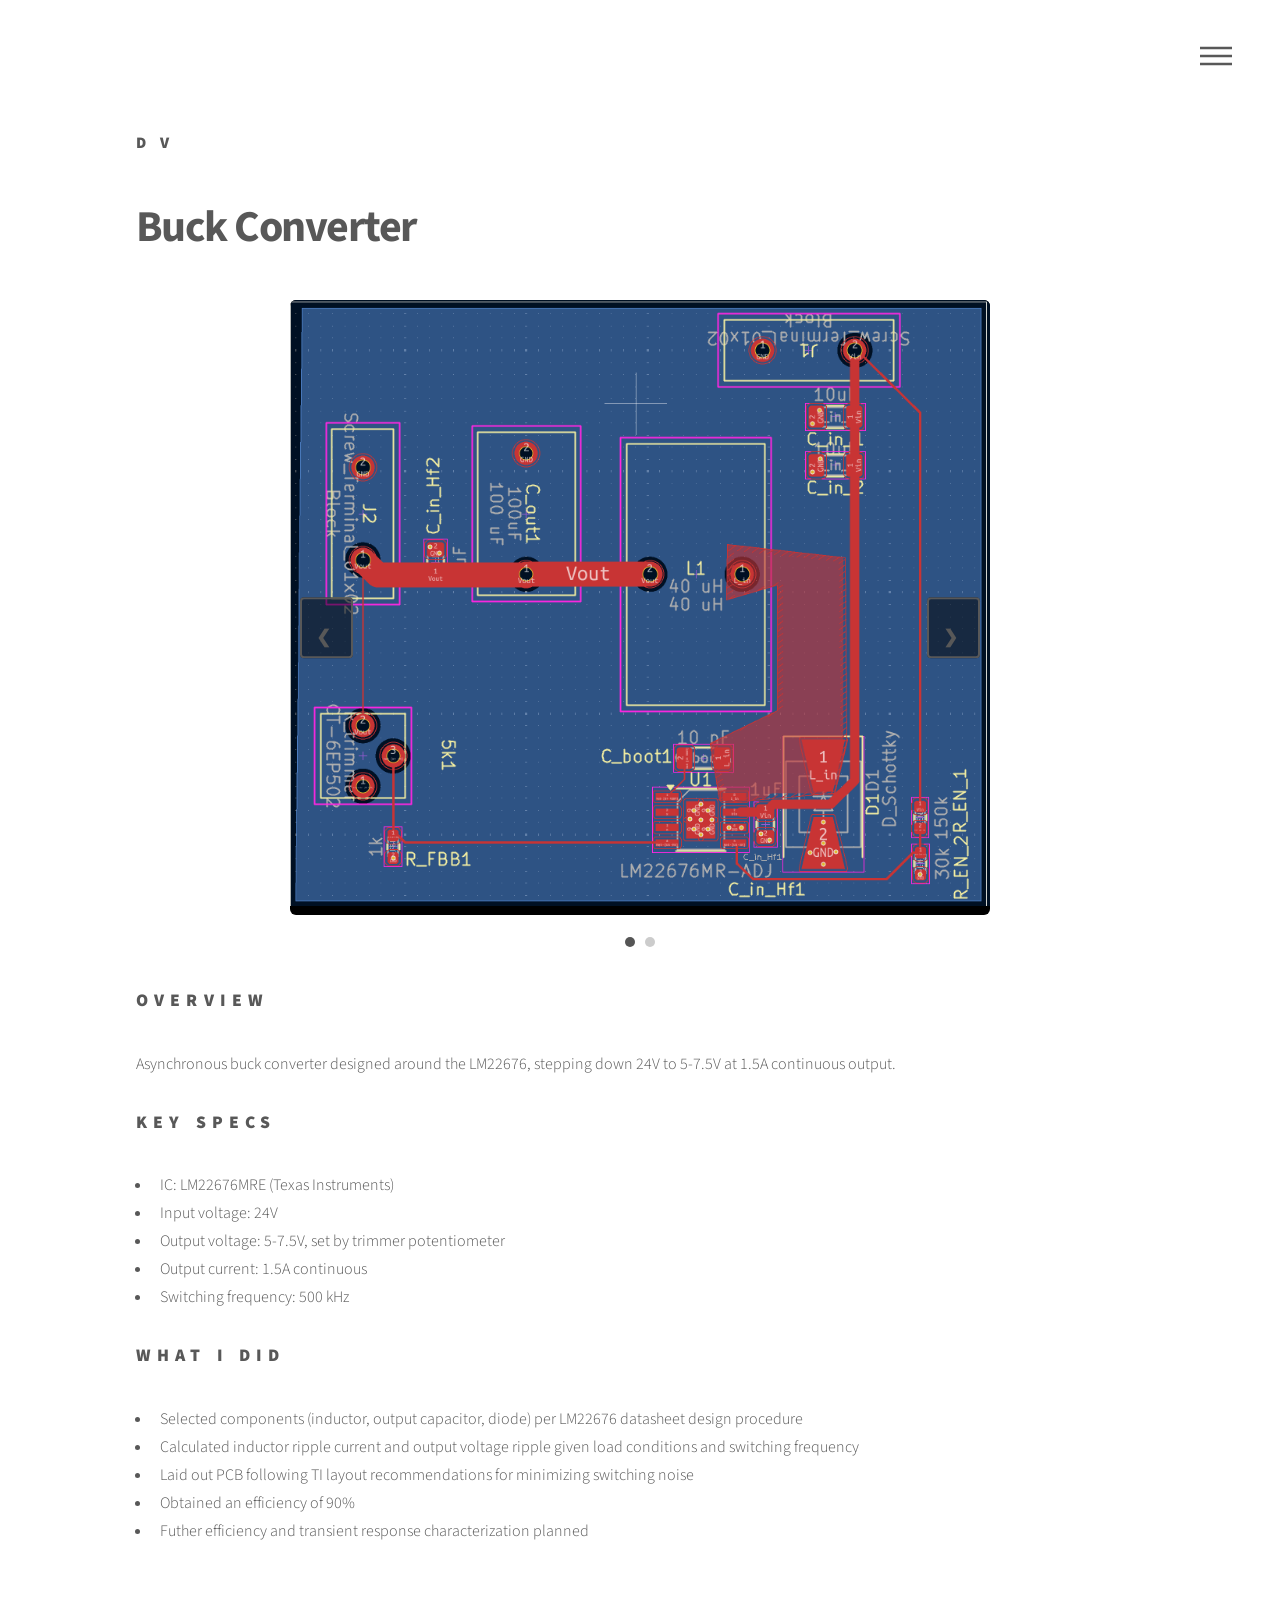
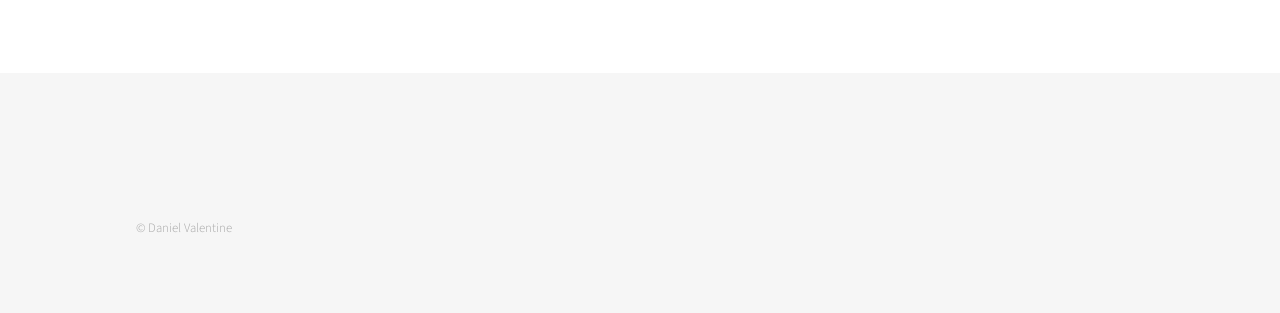
==== commit 02d4e4a3: "Update buck.html" ====
--- a/buck.html
+++ b/buck.html
@@ -27,11 +27,18 @@
 			<div id="main">
 				<div class="inner">
 					<h1>Buck Converter</h1>
-					<span class="image main"><img src="images/buck-main.jpg" alt="" /></span>
+										<div class="slideshow">
+					    <div class="slides">
+					        <img src="images/pcb_v1.png" class="slide active" alt="Buck converter PCB layout" />
+					        <img src="images/irl-assembley.png" class="slide" alt="Buck converter assembled board" />
+					    </div>
+					    <button class="slide-arrow prev" onclick="changeSlide(-1)">&#10094;</button>
+					    <button class="slide-arrow next" onclick="changeSlide(1)">&#10095;</button>
+					    <div class="slide-dots"></div>
+					</div>
 
 					<h2>Overview</h2>
 					<p>Asynchronous buck converter designed around the LM22676, stepping down 24V to 5-7.5V at 1.5A continuous output. </p>
-
 					<h2>Key Specs</h2>
 					<ul>
 						<li>IC: LM22676MRE (Texas Instruments)</li>
@@ -66,5 +73,37 @@
 		<script src="assets/js/breakpoints.min.js"></script>
 		<script src="assets/js/util.js"></script>
 		<script src="assets/js/main.js"></script>
+	<script>
+    let currentSlide = 0;
+    const slides = document.querySelectorAll('.slide');
+    const dotsContainer = document.querySelector('.slide-dots');
+
+    slides.forEach((_, i) => {
+        const dot = document.createElement('span');
+        dot.classList.add('slide-dot');
+        if (i === 0) dot.classList.add('active');
+        dot.onclick = () => goToSlide(i);
+        dotsContainer.appendChild(dot);
+    });
+
+    const dots = document.querySelectorAll('.slide-dot');
+
+    function showSlide(index) {
+        slides.forEach(s => s.classList.remove('active'));
+        dots.forEach(d => d.classList.remove('active'));
+        slides[index].classList.add('active');
+        dots[index].classList.add('active');
+    }
+
+    function changeSlide(direction) {
+        currentSlide = (currentSlide + direction + slides.length) % slides.length;
+        showSlide(currentSlide);
+    }
+
+    function goToSlide(index) {
+        currentSlide = index;
+        showSlide(currentSlide);
+    }
+</script>
 	</body>
 </html>
--- a/assets/css/main.css
+++ b/assets/css/main.css
@@ -1,3329 +1,3418 @@
-@import url(fontawesome-all.min.css);
-@import url("https://fonts.googleapis.com/css?family=Source+Sans+Pro:300,700,900");
-
+@import url(fontawesome-all.min.css);
+@import url("https://fonts.googleapis.com/css?family=Source+Sans+Pro:300,700,900");
+
 /*
 	Phantom by HTML5 UP
 	html5up.net | @ajlkn
 	Free for personal and commercial use under the CCA 3.0 license (html5up.net/license)
-*/
-
-html, body, div, span, applet, object,
-iframe, h1, h2, h3, h4, h5, h6, p, blockquote,
-pre, a, abbr, acronym, address, big, cite,
-code, del, dfn, em, img, ins, kbd, q, s, samp,
-small, strike, strong, sub, sup, tt, var, b,
-u, i, center, dl, dt, dd, ol, ul, li, fieldset,
-form, label, legend, table, caption, tbody,
-tfoot, thead, tr, th, td, article, aside,
-canvas, details, embed, figure, figcaption,
-footer, header, hgroup, menu, nav, output, ruby,
-section, summary, time, mark, audio, video {
-	margin: 0;
-	padding: 0;
-	border: 0;
-	font-size: 100%;
-	font: inherit;
-	vertical-align: baseline;}
-
-article, aside, details, figcaption, figure,
-footer, header, hgroup, menu, nav, section {
-	display: block;}
-
-body {
-	line-height: 1;
-}
-
-ol, ul {
-	list-style: none;
-}
-
-blockquote, q {
-	quotes: none;
-}
-
-	blockquote:before, blockquote:after, q:before, q:after {
-		content: '';
-		content: none;
-	}
-
-table {
-	border-collapse: collapse;
-	border-spacing: 0;
-}
-
-body {
-	-webkit-text-size-adjust: none;
-}
-
-mark {
-	background-color: transparent;
-	color: inherit;
-}
-
-input::-moz-focus-inner {
-	border: 0;
-	padding: 0;
-}
-
-input, select, textarea {
-	-moz-appearance: none;
-	-webkit-appearance: none;
-	-ms-appearance: none;
-	appearance: none;
-}
-
-/* Basic */
-
-	@-ms-viewport {
-		width: device-width;
-	}
-
-	body {
-		-ms-overflow-style: scrollbar;
-	}
-
-	@media screen and (max-width: 480px) {
-
-		html, body {
-			min-width: 320px;
-		}
-
-	}
-
-	html {
-		box-sizing: border-box;
-	}
-
-	*, *:before, *:after {
-		box-sizing: inherit;
-	}
-
-	body {
-		background: #ffffff;
-	}
-
-		body.is-preload *, body.is-preload *:before, body.is-preload *:after {
-			-moz-animation: none !important;
-			-webkit-animation: none !important;
-			-ms-animation: none !important;
-			animation: none !important;
-			-moz-transition: none !important;
-			-webkit-transition: none !important;
-			-ms-transition: none !important;
-			transition: none !important;
-		}
-
-/* Type */
-
-	body, input, select, textarea {
-		color: #585858;
-		font-family: "Source Sans Pro", Helvetica, sans-serif;
-		font-size: 16pt;
-		font-weight: 300;
-		line-height: 1.75;
-	}
-
-		@media screen and (max-width: 1680px) {
-
-			body, input, select, textarea {
-				font-size: 14pt;
-			}
-
-		}
-
-		@media screen and (max-width: 1280px) {
-
-			body, input, select, textarea {
-				font-size: 12pt;
-			}
-
-		}
-
-	a {
-		-moz-transition: border-bottom-color 0.2s ease, color 0.2s ease;
-		-webkit-transition: border-bottom-color 0.2s ease, color 0.2s ease;
-		-ms-transition: border-bottom-color 0.2s ease, color 0.2s ease;
-		transition: border-bottom-color 0.2s ease, color 0.2s ease;
-		text-decoration: none;
-		color: #585858;
-		border-bottom: dotted 1px rgba(88, 88, 88, 0.5);
-	}
-
-		a:hover {
-			border-bottom-color: transparent;
-			color: #f2849e !important;
-		}
-
-	strong, b {
-		font-weight: 900;
-	}
-
-	em, i {
-		font-style: italic;
-	}
-
-	p {
-		margin: 0 0 2em 0;
-	}
-
-	h1 {
-		font-size: 2.75em;
-		font-weight: 700;
-		line-height: 1.3;
-		margin: 0 0 1em 0;
-		letter-spacing: -0.035em;
-	}
-
-		h1 a {
-			color: inherit;
-		}
-
-		@media screen and (max-width: 736px) {
-
-			h1 {
-				font-size: 2em;
-				margin: 0 0 1em 0;
-			}
-
-		}
-
-		@media screen and (max-width: 360px) {
-
-			h1 {
-				font-size: 1.75em;
-			}
-
-		}
-
-	h2, h3, h4, h5, h6 {
-		font-weight: 900;
-		line-height: 1.5;
-		margin: 0 0 2em 0;
-		text-transform: uppercase;
-		letter-spacing: 0.35em;
-	}
-
-		h2 a, h3 a, h4 a, h5 a, h6 a {
-			color: inherit;
-		}
-
-	h2 {
-		font-size: 1.1em;
-	}
-
-	h3 {
-		font-size: 1em;
-	}
-
-	h4 {
-		font-size: 0.8em;
-	}
-
-	h5 {
-		font-size: 0.8em;
-	}
-
-	h6 {
-		font-size: 0.8em;
-	}
-
-	@media screen and (max-width: 980px) {
-
-		h1 br, h2 br, h3 br, h4 br, h5 br, h6 br {
-			display: none;
-		}
-
-	}
-
-	@media screen and (max-width: 736px) {
-
-		h2 {
-			font-size: 1em;
-		}
-
-		h3 {
-			font-size: 0.8em;
-		}
-
-	}
-
-	sub {
-		font-size: 0.8em;
-		position: relative;
-		top: 0.5em;
-	}
-
-	sup {
-		font-size: 0.8em;
-		position: relative;
-		top: -0.5em;
-	}
-
-	blockquote {
-		border-left: solid 4px #c9c9c9;
-		font-style: italic;
-		margin: 0 0 2em 0;
-		padding: 0.5em 0 0.5em 2em;
-	}
-
-	code {
-		background: rgba(144, 144, 144, 0.075);
-		border-radius: 4px;
-		border: solid 1px #c9c9c9;
-		font-family: "Courier New", monospace;
-		font-size: 0.9em;
-		margin: 0 0.25em;
-		padding: 0.25em 0.65em;
-	}
-
-	pre {
-		-webkit-overflow-scrolling: touch;
-		font-family: "Courier New", monospace;
-		font-size: 0.9em;
-		margin: 0 0 2em 0;
-	}
-
-		pre code {
-			display: block;
-			line-height: 1.75;
-			padding: 1em 1.5em;
-			overflow-x: auto;
-		}
-
-	hr {
-		border: 0;
-		border-bottom: solid 1px #c9c9c9;
-		margin: 2em 0;
-	}
-
-		hr.major {
-			margin: 3em 0;
-		}
-
-	.align-left {
-		text-align: left;
-	}
-
-	.align-center {
-		text-align: center;
-	}
-
-	.align-right {
-		text-align: right;
-	}
-
-/* Row */
-
-	.row {
-		display: flex;
-		flex-wrap: wrap;
-		box-sizing: border-box;
-		align-items: stretch;
-	}
-
-		.row > * {
-			box-sizing: border-box;
-		}
-
-		.row.gtr-uniform > * > :last-child {
-			margin-bottom: 0;
-		}
-
-		.row.aln-left {
-			justify-content: flex-start;
-		}
-
-		.row.aln-center {
-			justify-content: center;
-		}
-
-		.row.aln-right {
-			justify-content: flex-end;
-		}
-
-		.row.aln-top {
-			align-items: flex-start;
-		}
-
-		.row.aln-middle {
-			align-items: center;
-		}
-
-		.row.aln-bottom {
-			align-items: flex-end;
-		}
-
-		.row > .imp {
-			order: -1;
-		}
-
-		.row > .col-1 {
-			width: 8.33333%;
-		}
-
-		.row > .off-1 {
-			margin-left: 8.33333%;
-		}
-
-		.row > .col-2 {
-			width: 16.66667%;
-		}
-
-		.row > .off-2 {
-			margin-left: 16.66667%;
-		}
-
-		.row > .col-3 {
-			width: 25%;
-		}
-
-		.row > .off-3 {
-			margin-left: 25%;
-		}
-
-		.row > .col-4 {
-			width: 33.33333%;
-		}
-
-		.row > .off-4 {
-			margin-left: 33.33333%;
-		}
-
-		.row > .col-5 {
-			width: 41.66667%;
-		}
-
-		.row > .off-5 {
-			margin-left: 41.66667%;
-		}
-
-		.row > .col-6 {
-			width: 50%;
-		}
-
-		.row > .off-6 {
-			margin-left: 50%;
-		}
-
-		.row > .col-7 {
-			width: 58.33333%;
-		}
-
-		.row > .off-7 {
-			margin-left: 58.33333%;
-		}
-
-		.row > .col-8 {
-			width: 66.66667%;
-		}
-
-		.row > .off-8 {
-			margin-left: 66.66667%;
-		}
-
-		.row > .col-9 {
-			width: 75%;
-		}
-
-		.row > .off-9 {
-			margin-left: 75%;
-		}
-
-		.row > .col-10 {
-			width: 83.33333%;
-		}
-
-		.row > .off-10 {
-			margin-left: 83.33333%;
-		}
-
-		.row > .col-11 {
-			width: 91.66667%;
-		}
-
-		.row > .off-11 {
-			margin-left: 91.66667%;
-		}
-
-		.row > .col-12 {
-			width: 100%;
-		}
-
-		.row > .off-12 {
-			margin-left: 100%;
-		}
-
-		.row.gtr-0 {
-			margin-top: 0;
-			margin-left: 0em;
-		}
-
-			.row.gtr-0 > * {
-				padding: 0 0 0 0em;
-			}
-
-			.row.gtr-0.gtr-uniform {
-				margin-top: 0em;
-			}
-
-				.row.gtr-0.gtr-uniform > * {
-					padding-top: 0em;
-				}
-
-		.row.gtr-25 {
-			margin-top: 0;
-			margin-left: -0.5em;
-		}
-
-			.row.gtr-25 > * {
-				padding: 0 0 0 0.5em;
-			}
-
-			.row.gtr-25.gtr-uniform {
-				margin-top: -0.5em;
-			}
-
-				.row.gtr-25.gtr-uniform > * {
-					padding-top: 0.5em;
-				}
-
-		.row.gtr-50 {
-			margin-top: 0;
-			margin-left: -1em;
-		}
-
-			.row.gtr-50 > * {
-				padding: 0 0 0 1em;
-			}
-
-			.row.gtr-50.gtr-uniform {
-				margin-top: -1em;
-			}
-
-				.row.gtr-50.gtr-uniform > * {
-					padding-top: 1em;
-				}
-
-		.row {
-			margin-top: 0;
-			margin-left: -2em;
-		}
-
-			.row > * {
-				padding: 0 0 0 2em;
-			}
-
-			.row.gtr-uniform {
-				margin-top: -2em;
-			}
-
-				.row.gtr-uniform > * {
-					padding-top: 2em;
-				}
-
-		.row.gtr-150 {
-			margin-top: 0;
-			margin-left: -3em;
-		}
-
-			.row.gtr-150 > * {
-				padding: 0 0 0 3em;
-			}
-
-			.row.gtr-150.gtr-uniform {
-				margin-top: -3em;
-			}
-
-				.row.gtr-150.gtr-uniform > * {
-					padding-top: 3em;
-				}
-
-		.row.gtr-200 {
-			margin-top: 0;
-			margin-left: -4em;
-		}
-
-			.row.gtr-200 > * {
-				padding: 0 0 0 4em;
-			}
-
-			.row.gtr-200.gtr-uniform {
-				margin-top: -4em;
-			}
-
-				.row.gtr-200.gtr-uniform > * {
-					padding-top: 4em;
-				}
-
-		@media screen and (max-width: 1680px) {
-
-			.row {
-				display: flex;
-				flex-wrap: wrap;
-				box-sizing: border-box;
-				align-items: stretch;
-			}
-
-				.row > * {
-					box-sizing: border-box;
-				}
-
-				.row.gtr-uniform > * > :last-child {
-					margin-bottom: 0;
-				}
-
-				.row.aln-left {
-					justify-content: flex-start;
-				}
-
-				.row.aln-center {
-					justify-content: center;
-				}
-
-				.row.aln-right {
-					justify-content: flex-end;
-				}
-
-				.row.aln-top {
-					align-items: flex-start;
-				}
-
-				.row.aln-middle {
-					align-items: center;
-				}
-
-				.row.aln-bottom {
-					align-items: flex-end;
-				}
-
-				.row > .imp-xlarge {
-					order: -1;
-				}
-
-				.row > .col-1-xlarge {
-					width: 8.33333%;
-				}
-
-				.row > .off-1-xlarge {
-					margin-left: 8.33333%;
-				}
-
-				.row > .col-2-xlarge {
-					width: 16.66667%;
-				}
-
-				.row > .off-2-xlarge {
-					margin-left: 16.66667%;
-				}
-
-				.row > .col-3-xlarge {
-					width: 25%;
-				}
-
-				.row > .off-3-xlarge {
-					margin-left: 25%;
-				}
-
-				.row > .col-4-xlarge {
-					width: 33.33333%;
-				}
-
-				.row > .off-4-xlarge {
-					margin-left: 33.33333%;
-				}
-
-				.row > .col-5-xlarge {
-					width: 41.66667%;
-				}
-
-				.row > .off-5-xlarge {
-					margin-left: 41.66667%;
-				}
-
-				.row > .col-6-xlarge {
-					width: 50%;
-				}
-
-				.row > .off-6-xlarge {
-					margin-left: 50%;
-				}
-
-				.row > .col-7-xlarge {
-					width: 58.33333%;
-				}
-
-				.row > .off-7-xlarge {
-					margin-left: 58.33333%;
-				}
-
-				.row > .col-8-xlarge {
-					width: 66.66667%;
-				}
-
-				.row > .off-8-xlarge {
-					margin-left: 66.66667%;
-				}
-
-				.row > .col-9-xlarge {
-					width: 75%;
-				}
-
-				.row > .off-9-xlarge {
-					margin-left: 75%;
-				}
-
-				.row > .col-10-xlarge {
-					width: 83.33333%;
-				}
-
-				.row > .off-10-xlarge {
-					margin-left: 83.33333%;
-				}
-
-				.row > .col-11-xlarge {
-					width: 91.66667%;
-				}
-
-				.row > .off-11-xlarge {
-					margin-left: 91.66667%;
-				}
-
-				.row > .col-12-xlarge {
-					width: 100%;
-				}
-
-				.row > .off-12-xlarge {
-					margin-left: 100%;
-				}
-
-				.row.gtr-0 {
-					margin-top: 0;
-					margin-left: 0em;
-				}
-
-					.row.gtr-0 > * {
-						padding: 0 0 0 0em;
-					}
-
-					.row.gtr-0.gtr-uniform {
-						margin-top: 0em;
-					}
-
-						.row.gtr-0.gtr-uniform > * {
-							padding-top: 0em;
-						}
-
-				.row.gtr-25 {
-					margin-top: 0;
-					margin-left: -0.5em;
-				}
-
-					.row.gtr-25 > * {
-						padding: 0 0 0 0.5em;
-					}
-
-					.row.gtr-25.gtr-uniform {
-						margin-top: -0.5em;
-					}
-
-						.row.gtr-25.gtr-uniform > * {
-							padding-top: 0.5em;
-						}
-
-				.row.gtr-50 {
-					margin-top: 0;
-					margin-left: -1em;
-				}
-
-					.row.gtr-50 > * {
-						padding: 0 0 0 1em;
-					}
-
-					.row.gtr-50.gtr-uniform {
-						margin-top: -1em;
-					}
-
-						.row.gtr-50.gtr-uniform > * {
-							padding-top: 1em;
-						}
-
-				.row {
-					margin-top: 0;
-					margin-left: -2em;
-				}
-
-					.row > * {
-						padding: 0 0 0 2em;
-					}
-
-					.row.gtr-uniform {
-						margin-top: -2em;
-					}
-
-						.row.gtr-uniform > * {
-							padding-top: 2em;
-						}
-
-				.row.gtr-150 {
-					margin-top: 0;
-					margin-left: -3em;
-				}
-
-					.row.gtr-150 > * {
-						padding: 0 0 0 3em;
-					}
-
-					.row.gtr-150.gtr-uniform {
-						margin-top: -3em;
-					}
-
-						.row.gtr-150.gtr-uniform > * {
-							padding-top: 3em;
-						}
-
-				.row.gtr-200 {
-					margin-top: 0;
-					margin-left: -4em;
-				}
-
-					.row.gtr-200 > * {
-						padding: 0 0 0 4em;
-					}
-
-					.row.gtr-200.gtr-uniform {
-						margin-top: -4em;
-					}
-
-						.row.gtr-200.gtr-uniform > * {
-							padding-top: 4em;
-						}
-
-		}
-
-		@media screen and (max-width: 1280px) {
-
-			.row {
-				display: flex;
-				flex-wrap: wrap;
-				box-sizing: border-box;
-				align-items: stretch;
-			}
-
-				.row > * {
-					box-sizing: border-box;
-				}
-
-				.row.gtr-uniform > * > :last-child {
-					margin-bottom: 0;
-				}
-
-				.row.aln-left {
-					justify-content: flex-start;
-				}
-
-				.row.aln-center {
-					justify-content: center;
-				}
-
-				.row.aln-right {
-					justify-content: flex-end;
-				}
-
-				.row.aln-top {
-					align-items: flex-start;
-				}
-
-				.row.aln-middle {
-					align-items: center;
-				}
-
-				.row.aln-bottom {
-					align-items: flex-end;
-				}
-
-				.row > .imp-large {
-					order: -1;
-				}
-
-				.row > .col-1-large {
-					width: 8.33333%;
-				}
-
-				.row > .off-1-large {
-					margin-left: 8.33333%;
-				}
-
-				.row > .col-2-large {
-					width: 16.66667%;
-				}
-
-				.row > .off-2-large {
-					margin-left: 16.66667%;
-				}
-
-				.row > .col-3-large {
-					width: 25%;
-				}
-
-				.row > .off-3-large {
-					margin-left: 25%;
-				}
-
-				.row > .col-4-large {
-					width: 33.33333%;
-				}
-
-				.row > .off-4-large {
-					margin-left: 33.33333%;
-				}
-
-				.row > .col-5-large {
-					width: 41.66667%;
-				}
-
-				.row > .off-5-large {
-					margin-left: 41.66667%;
-				}
-
-				.row > .col-6-large {
-					width: 50%;
-				}
-
-				.row > .off-6-large {
-					margin-left: 50%;
-				}
-
-				.row > .col-7-large {
-					width: 58.33333%;
-				}
-
-				.row > .off-7-large {
-					margin-left: 58.33333%;
-				}
-
-				.row > .col-8-large {
-					width: 66.66667%;
-				}
-
-				.row > .off-8-large {
-					margin-left: 66.66667%;
-				}
-
-				.row > .col-9-large {
-					width: 75%;
-				}
-
-				.row > .off-9-large {
-					margin-left: 75%;
-				}
-
-				.row > .col-10-large {
-					width: 83.33333%;
-				}
-
-				.row > .off-10-large {
-					margin-left: 83.33333%;
-				}
-
-				.row > .col-11-large {
-					width: 91.66667%;
-				}
-
-				.row > .off-11-large {
-					margin-left: 91.66667%;
-				}
-
-				.row > .col-12-large {
-					width: 100%;
-				}
-
-				.row > .off-12-large {
-					margin-left: 100%;
-				}
-
-				.row.gtr-0 {
-					margin-top: 0;
-					margin-left: 0em;
-				}
-
-					.row.gtr-0 > * {
-						padding: 0 0 0 0em;
-					}
-
-					.row.gtr-0.gtr-uniform {
-						margin-top: 0em;
-					}
-
-						.row.gtr-0.gtr-uniform > * {
-							padding-top: 0em;
-						}
-
-				.row.gtr-25 {
-					margin-top: 0;
-					margin-left: -0.5em;
-				}
-
-					.row.gtr-25 > * {
-						padding: 0 0 0 0.5em;
-					}
-
-					.row.gtr-25.gtr-uniform {
-						margin-top: -0.5em;
-					}
-
-						.row.gtr-25.gtr-uniform > * {
-							padding-top: 0.5em;
-						}
-
-				.row.gtr-50 {
-					margin-top: 0;
-					margin-left: -1em;
-				}
-
-					.row.gtr-50 > * {
-						padding: 0 0 0 1em;
-					}
-
-					.row.gtr-50.gtr-uniform {
-						margin-top: -1em;
-					}
-
-						.row.gtr-50.gtr-uniform > * {
-							padding-top: 1em;
-						}
-
-				.row {
-					margin-top: 0;
-					margin-left: -2em;
-				}
-
-					.row > * {
-						padding: 0 0 0 2em;
-					}
-
-					.row.gtr-uniform {
-						margin-top: -2em;
-					}
-
-						.row.gtr-uniform > * {
-							padding-top: 2em;
-						}
-
-				.row.gtr-150 {
-					margin-top: 0;
-					margin-left: -3em;
-				}
-
-					.row.gtr-150 > * {
-						padding: 0 0 0 3em;
-					}
-
-					.row.gtr-150.gtr-uniform {
-						margin-top: -3em;
-					}
-
-						.row.gtr-150.gtr-uniform > * {
-							padding-top: 3em;
-						}
-
-				.row.gtr-200 {
-					margin-top: 0;
-					margin-left: -4em;
-				}
-
-					.row.gtr-200 > * {
-						padding: 0 0 0 4em;
-					}
-
-					.row.gtr-200.gtr-uniform {
-						margin-top: -4em;
-					}
-
-						.row.gtr-200.gtr-uniform > * {
-							padding-top: 4em;
-						}
-
-		}
-
-		@media screen and (max-width: 980px) {
-
-			.row {
-				display: flex;
-				flex-wrap: wrap;
-				box-sizing: border-box;
-				align-items: stretch;
-			}
-
-				.row > * {
-					box-sizing: border-box;
-				}
-
-				.row.gtr-uniform > * > :last-child {
-					margin-bottom: 0;
-				}
-
-				.row.aln-left {
-					justify-content: flex-start;
-				}
-
-				.row.aln-center {
-					justify-content: center;
-				}
-
-				.row.aln-right {
-					justify-content: flex-end;
-				}
-
-				.row.aln-top {
-					align-items: flex-start;
-				}
-
-				.row.aln-middle {
-					align-items: center;
-				}
-
-				.row.aln-bottom {
-					align-items: flex-end;
-				}
-
-				.row > .imp-medium {
-					order: -1;
-				}
-
-				.row > .col-1-medium {
-					width: 8.33333%;
-				}
-
-				.row > .off-1-medium {
-					margin-left: 8.33333%;
-				}
-
-				.row > .col-2-medium {
-					width: 16.66667%;
-				}
-
-				.row > .off-2-medium {
-					margin-left: 16.66667%;
-				}
-
-				.row > .col-3-medium {
-					width: 25%;
-				}
-
-				.row > .off-3-medium {
-					margin-left: 25%;
-				}
-
-				.row > .col-4-medium {
-					width: 33.33333%;
-				}
-
-				.row > .off-4-medium {
-					margin-left: 33.33333%;
-				}
-
-				.row > .col-5-medium {
-					width: 41.66667%;
-				}
-
-				.row > .off-5-medium {
-					margin-left: 41.66667%;
-				}
-
-				.row > .col-6-medium {
-					width: 50%;
-				}
-
-				.row > .off-6-medium {
-					margin-left: 50%;
-				}
-
-				.row > .col-7-medium {
-					width: 58.33333%;
-				}
-
-				.row > .off-7-medium {
-					margin-left: 58.33333%;
-				}
-
-				.row > .col-8-medium {
-					width: 66.66667%;
-				}
-
-				.row > .off-8-medium {
-					margin-left: 66.66667%;
-				}
-
-				.row > .col-9-medium {
-					width: 75%;
-				}
-
-				.row > .off-9-medium {
-					margin-left: 75%;
-				}
-
-				.row > .col-10-medium {
-					width: 83.33333%;
-				}
-
-				.row > .off-10-medium {
-					margin-left: 83.33333%;
-				}
-
-				.row > .col-11-medium {
-					width: 91.66667%;
-				}
-
-				.row > .off-11-medium {
-					margin-left: 91.66667%;
-				}
-
-				.row > .col-12-medium {
-					width: 100%;
-				}
-
-				.row > .off-12-medium {
-					margin-left: 100%;
-				}
-
-				.row.gtr-0 {
-					margin-top: 0;
-					margin-left: 0em;
-				}
-
-					.row.gtr-0 > * {
-						padding: 0 0 0 0em;
-					}
-
-					.row.gtr-0.gtr-uniform {
-						margin-top: 0em;
-					}
-
-						.row.gtr-0.gtr-uniform > * {
-							padding-top: 0em;
-						}
-
-				.row.gtr-25 {
-					margin-top: 0;
-					margin-left: -0.375em;
-				}
-
-					.row.gtr-25 > * {
-						padding: 0 0 0 0.375em;
-					}
-
-					.row.gtr-25.gtr-uniform {
-						margin-top: -0.375em;
-					}
-
-						.row.gtr-25.gtr-uniform > * {
-							padding-top: 0.375em;
-						}
-
-				.row.gtr-50 {
-					margin-top: 0;
-					margin-left: -0.75em;
-				}
-
-					.row.gtr-50 > * {
-						padding: 0 0 0 0.75em;
-					}
-
-					.row.gtr-50.gtr-uniform {
-						margin-top: -0.75em;
-					}
-
-						.row.gtr-50.gtr-uniform > * {
-							padding-top: 0.75em;
-						}
-
-				.row {
-					margin-top: 0;
-					margin-left: -1.5em;
-				}
-
-					.row > * {
-						padding: 0 0 0 1.5em;
-					}
-
-					.row.gtr-uniform {
-						margin-top: -1.5em;
-					}
-
-						.row.gtr-uniform > * {
-							padding-top: 1.5em;
-						}
-
-				.row.gtr-150 {
-					margin-top: 0;
-					margin-left: -2.25em;
-				}
-
-					.row.gtr-150 > * {
-						padding: 0 0 0 2.25em;
-					}
-
-					.row.gtr-150.gtr-uniform {
-						margin-top: -2.25em;
-					}
-
-						.row.gtr-150.gtr-uniform > * {
-							padding-top: 2.25em;
-						}
-
-				.row.gtr-200 {
-					margin-top: 0;
-					margin-left: -3em;
-				}
-
-					.row.gtr-200 > * {
-						padding: 0 0 0 3em;
-					}
-
-					.row.gtr-200.gtr-uniform {
-						margin-top: -3em;
-					}
-
-						.row.gtr-200.gtr-uniform > * {
-							padding-top: 3em;
-						}
-
-		}
-
-		@media screen and (max-width: 736px) {
-
-			.row {
-				display: flex;
-				flex-wrap: wrap;
-				box-sizing: border-box;
-				align-items: stretch;
-			}
-
-				.row > * {
-					box-sizing: border-box;
-				}
-
-				.row.gtr-uniform > * > :last-child {
-					margin-bottom: 0;
-				}
-
-				.row.aln-left {
-					justify-content: flex-start;
-				}
-
-				.row.aln-center {
-					justify-content: center;
-				}
-
-				.row.aln-right {
-					justify-content: flex-end;
-				}
-
-				.row.aln-top {
-					align-items: flex-start;
-				}
-
-				.row.aln-middle {
-					align-items: center;
-				}
-
-				.row.aln-bottom {
-					align-items: flex-end;
-				}
-
-				.row > .imp-small {
-					order: -1;
-				}
-
-				.row > .col-1-small {
-					width: 8.33333%;
-				}
-
-				.row > .off-1-small {
-					margin-left: 8.33333%;
-				}
-
-				.row > .col-2-small {
-					width: 16.66667%;
-				}
-
-				.row > .off-2-small {
-					margin-left: 16.66667%;
-				}
-
-				.row > .col-3-small {
-					width: 25%;
-				}
-
-				.row > .off-3-small {
-					margin-left: 25%;
-				}
-
-				.row > .col-4-small {
-					width: 33.33333%;
-				}
-
-				.row > .off-4-small {
-					margin-left: 33.33333%;
-				}
-
-				.row > .col-5-small {
-					width: 41.66667%;
-				}
-
-				.row > .off-5-small {
-					margin-left: 41.66667%;
-				}
-
-				.row > .col-6-small {
-					width: 50%;
-				}
-
-				.row > .off-6-small {
-					margin-left: 50%;
-				}
-
-				.row > .col-7-small {
-					width: 58.33333%;
-				}
-
-				.row > .off-7-small {
-					margin-left: 58.33333%;
-				}
-
-				.row > .col-8-small {
-					width: 66.66667%;
-				}
-
-				.row > .off-8-small {
-					margin-left: 66.66667%;
-				}
-
-				.row > .col-9-small {
-					width: 75%;
-				}
-
-				.row > .off-9-small {
-					margin-left: 75%;
-				}
-
-				.row > .col-10-small {
-					width: 83.33333%;
-				}
-
-				.row > .off-10-small {
-					margin-left: 83.33333%;
-				}
-
-				.row > .col-11-small {
-					width: 91.66667%;
-				}
-
-				.row > .off-11-small {
-					margin-left: 91.66667%;
-				}
-
-				.row > .col-12-small {
-					width: 100%;
-				}
-
-				.row > .off-12-small {
-					margin-left: 100%;
-				}
-
-				.row.gtr-0 {
-					margin-top: 0;
-					margin-left: 0em;
-				}
-
-					.row.gtr-0 > * {
-						padding: 0 0 0 0em;
-					}
-
-					.row.gtr-0.gtr-uniform {
-						margin-top: 0em;
-					}
-
-						.row.gtr-0.gtr-uniform > * {
-							padding-top: 0em;
-						}
-
-				.row.gtr-25 {
-					margin-top: 0;
-					margin-left: -0.25em;
-				}
-
-					.row.gtr-25 > * {
-						padding: 0 0 0 0.25em;
-					}
-
-					.row.gtr-25.gtr-uniform {
-						margin-top: -0.25em;
-					}
-
-						.row.gtr-25.gtr-uniform > * {
-							padding-top: 0.25em;
-						}
-
-				.row.gtr-50 {
-					margin-top: 0;
-					margin-left: -0.5em;
-				}
-
-					.row.gtr-50 > * {
-						padding: 0 0 0 0.5em;
-					}
-
-					.row.gtr-50.gtr-uniform {
-						margin-top: -0.5em;
-					}
-
-						.row.gtr-50.gtr-uniform > * {
-							padding-top: 0.5em;
-						}
-
-				.row {
-					margin-top: 0;
-					margin-left: -1em;
-				}
-
-					.row > * {
-						padding: 0 0 0 1em;
-					}
-
-					.row.gtr-uniform {
-						margin-top: -1em;
-					}
-
-						.row.gtr-uniform > * {
-							padding-top: 1em;
-						}
-
-				.row.gtr-150 {
-					margin-top: 0;
-					margin-left: -1.5em;
-				}
-
-					.row.gtr-150 > * {
-						padding: 0 0 0 1.5em;
-					}
-
-					.row.gtr-150.gtr-uniform {
-						margin-top: -1.5em;
-					}
-
-						.row.gtr-150.gtr-uniform > * {
-							padding-top: 1.5em;
-						}
-
-				.row.gtr-200 {
-					margin-top: 0;
-					margin-left: -2em;
-				}
-
-					.row.gtr-200 > * {
-						padding: 0 0 0 2em;
-					}
-
-					.row.gtr-200.gtr-uniform {
-						margin-top: -2em;
-					}
-
-						.row.gtr-200.gtr-uniform > * {
-							padding-top: 2em;
-						}
-
-		}
-
-		@media screen and (max-width: 480px) {
-
-			.row {
-				display: flex;
-				flex-wrap: wrap;
-				box-sizing: border-box;
-				align-items: stretch;
-			}
-
-				.row > * {
-					box-sizing: border-box;
-				}
-
-				.row.gtr-uniform > * > :last-child {
-					margin-bottom: 0;
-				}
-
-				.row.aln-left {
-					justify-content: flex-start;
-				}
-
-				.row.aln-center {
-					justify-content: center;
-				}
-
-				.row.aln-right {
-					justify-content: flex-end;
-				}
-
-				.row.aln-top {
-					align-items: flex-start;
-				}
-
-				.row.aln-middle {
-					align-items: center;
-				}
-
-				.row.aln-bottom {
-					align-items: flex-end;
-				}
-
-				.row > .imp-xsmall {
-					order: -1;
-				}
-
-				.row > .col-1-xsmall {
-					width: 8.33333%;
-				}
-
-				.row > .off-1-xsmall {
-					margin-left: 8.33333%;
-				}
-
-				.row > .col-2-xsmall {
-					width: 16.66667%;
-				}
-
-				.row > .off-2-xsmall {
-					margin-left: 16.66667%;
-				}
-
-				.row > .col-3-xsmall {
-					width: 25%;
-				}
-
-				.row > .off-3-xsmall {
-					margin-left: 25%;
-				}
-
-				.row > .col-4-xsmall {
-					width: 33.33333%;
-				}
-
-				.row > .off-4-xsmall {
-					margin-left: 33.33333%;
-				}
-
-				.row > .col-5-xsmall {
-					width: 41.66667%;
-				}
-
-				.row > .off-5-xsmall {
-					margin-left: 41.66667%;
-				}
-
-				.row > .col-6-xsmall {
-					width: 50%;
-				}
-
-				.row > .off-6-xsmall {
-					margin-left: 50%;
-				}
-
-				.row > .col-7-xsmall {
-					width: 58.33333%;
-				}
-
-				.row > .off-7-xsmall {
-					margin-left: 58.33333%;
-				}
-
-				.row > .col-8-xsmall {
-					width: 66.66667%;
-				}
-
-				.row > .off-8-xsmall {
-					margin-left: 66.66667%;
-				}
-
-				.row > .col-9-xsmall {
-					width: 75%;
-				}
-
-				.row > .off-9-xsmall {
-					margin-left: 75%;
-				}
-
-				.row > .col-10-xsmall {
-					width: 83.33333%;
-				}
-
-				.row > .off-10-xsmall {
-					margin-left: 83.33333%;
-				}
-
-				.row > .col-11-xsmall {
-					width: 91.66667%;
-				}
-
-				.row > .off-11-xsmall {
-					margin-left: 91.66667%;
-				}
-
-				.row > .col-12-xsmall {
-					width: 100%;
-				}
-
-				.row > .off-12-xsmall {
-					margin-left: 100%;
-				}
-
-				.row.gtr-0 {
-					margin-top: 0;
-					margin-left: 0em;
-				}
-
-					.row.gtr-0 > * {
-						padding: 0 0 0 0em;
-					}
-
-					.row.gtr-0.gtr-uniform {
-						margin-top: 0em;
-					}
-
-						.row.gtr-0.gtr-uniform > * {
-							padding-top: 0em;
-						}
-
-				.row.gtr-25 {
-					margin-top: 0;
-					margin-left: -0.25em;
-				}
-
-					.row.gtr-25 > * {
-						padding: 0 0 0 0.25em;
-					}
-
-					.row.gtr-25.gtr-uniform {
-						margin-top: -0.25em;
-					}
-
-						.row.gtr-25.gtr-uniform > * {
-							padding-top: 0.25em;
-						}
-
-				.row.gtr-50 {
-					margin-top: 0;
-					margin-left: -0.5em;
-				}
-
-					.row.gtr-50 > * {
-						padding: 0 0 0 0.5em;
-					}
-
-					.row.gtr-50.gtr-uniform {
-						margin-top: -0.5em;
-					}
-
-						.row.gtr-50.gtr-uniform > * {
-							padding-top: 0.5em;
-						}
-
-				.row {
-					margin-top: 0;
-					margin-left: -1em;
-				}
-
-					.row > * {
-						padding: 0 0 0 1em;
-					}
-
-					.row.gtr-uniform {
-						margin-top: -1em;
-					}
-
-						.row.gtr-uniform > * {
-							padding-top: 1em;
-						}
-
-				.row.gtr-150 {
-					margin-top: 0;
-					margin-left: -1.5em;
-				}
-
-					.row.gtr-150 > * {
-						padding: 0 0 0 1.5em;
-					}
-
-					.row.gtr-150.gtr-uniform {
-						margin-top: -1.5em;
-					}
-
-						.row.gtr-150.gtr-uniform > * {
-							padding-top: 1.5em;
-						}
-
-				.row.gtr-200 {
-					margin-top: 0;
-					margin-left: -2em;
-				}
-
-					.row.gtr-200 > * {
-						padding: 0 0 0 2em;
-					}
-
-					.row.gtr-200.gtr-uniform {
-						margin-top: -2em;
-					}
-
-						.row.gtr-200.gtr-uniform > * {
-							padding-top: 2em;
-						}
-
-		}
-
-/* Section/Article */
-
-	section.special, article.special {
-		text-align: center;
-	}
-
-	header p {
-		margin-top: -1em;
-	}
-
-	@media screen and (max-width: 736px) {
-
-		header p {
-			margin-top: 0;
-		}
-
-	}
-
-/* Icon */
-
-	.icon {
-		text-decoration: none;
-		border-bottom: none;
-		position: relative;
-	}
-
-		.icon:before {
-			-moz-osx-font-smoothing: grayscale;
-			-webkit-font-smoothing: antialiased;
-			display: inline-block;
-			font-style: normal;
-			font-variant: normal;
-			text-rendering: auto;
-			line-height: 1;
-			text-transform: none !important;
-			font-family: 'Font Awesome 5 Free';
-			font-weight: 400;
-		}
-
-		.icon > .label {
-			display: none;
-		}
-
-		.icon:before {
-			line-height: inherit;
-		}
-
-		.icon.solid:before {
-			font-weight: 900;
-		}
-
-		.icon.brands:before {
-			font-family: 'Font Awesome 5 Brands';
-		}
-
-		.icon.style2 {
-			-moz-transition: background-color 0.2s ease-in-out, color 0.2s ease-in-out, border-color 0.2s ease-in-out;
-			-webkit-transition: background-color 0.2s ease-in-out, color 0.2s ease-in-out, border-color 0.2s ease-in-out;
-			-ms-transition: background-color 0.2s ease-in-out, color 0.2s ease-in-out, border-color 0.2s ease-in-out;
-			transition: background-color 0.2s ease-in-out, color 0.2s ease-in-out, border-color 0.2s ease-in-out;
-			background-color: transparent;
-			border: solid 1px #c9c9c9;
-			border-radius: 4px;
-			width: 2.65em;
-			height: 2.65em;
-			display: inline-block;
-			text-align: center;
-			line-height: 2.65em;
-			color: inherit;
-		}
-
-			.icon.style2:before {
-				font-size: 1.1em;
-			}
-
-			.icon.style2:hover {
-				color: #f2849e;
-				border-color: #f2849e;
-			}
-
-			.icon.style2:active {
-				background-color: rgba(242, 132, 158, 0.1);
-			}
-
-/* List */
-
-	ol {
-		list-style: decimal;
-		margin: 0 0 2em 0;
-		padding-left: 1.25em;
-	}
-
-		ol li {
-			padding-left: 0.25em;
-		}
-
-	ul {
-		list-style: disc;
-		margin: 0 0 2em 0;
-		padding-left: 1em;
-	}
-
-		ul li {
-			padding-left: 0.5em;
-		}
-
-		ul.alt {
-			list-style: none;
-			padding-left: 0;
-		}
-
-			ul.alt li {
-				border-top: solid 1px #c9c9c9;
-				padding: 0.5em 0;
-			}
-
-				ul.alt li:first-child {
-					border-top: 0;
-					padding-top: 0;
-				}
-
-	dl {
-		margin: 0 0 2em 0;
-	}
-
-		dl dt {
-			display: block;
-			font-weight: 900;
-			margin: 0 0 1em 0;
-		}
-
-		dl dd {
-			margin-left: 2em;
-		}
-
-/* Actions */
-
-	ul.actions {
-		display: -moz-flex;
-		display: -webkit-flex;
-		display: -ms-flex;
-		display: flex;
-		cursor: default;
-		list-style: none;
-		margin-left: -1em;
-		padding-left: 0;
-	}
-
-		ul.actions li {
-			padding: 0 0 0 1em;
-			vertical-align: middle;
-		}
-
-		ul.actions.special {
-			-moz-justify-content: center;
-			-webkit-justify-content: center;
-			-ms-justify-content: center;
-			justify-content: center;
-			width: 100%;
-			margin-left: 0;
-		}
-
-			ul.actions.special li:first-child {
-				padding-left: 0;
-			}
-
-		ul.actions.stacked {
-			-moz-flex-direction: column;
-			-webkit-flex-direction: column;
-			-ms-flex-direction: column;
-			flex-direction: column;
-			margin-left: 0;
-		}
-
-			ul.actions.stacked li {
-				padding: 1.3em 0 0 0;
-			}
-
-				ul.actions.stacked li:first-child {
-					padding-top: 0;
-				}
-
-		ul.actions.fit {
-			width: calc(100% + 1em);
-		}
-
-			ul.actions.fit li {
-				-moz-flex-grow: 1;
-				-webkit-flex-grow: 1;
-				-ms-flex-grow: 1;
-				flex-grow: 1;
-				-moz-flex-shrink: 1;
-				-webkit-flex-shrink: 1;
-				-ms-flex-shrink: 1;
-				flex-shrink: 1;
-				width: 100%;
-			}
-
-				ul.actions.fit li > * {
-					width: 100%;
-				}
-
-			ul.actions.fit.stacked {
-				width: 100%;
-			}
-
-		@media screen and (max-width: 480px) {
-
-			ul.actions:not(.fixed) {
-				-moz-flex-direction: column;
-				-webkit-flex-direction: column;
-				-ms-flex-direction: column;
-				flex-direction: column;
-				margin-left: 0;
-				width: 100% !important;
-			}
-
-				ul.actions:not(.fixed) li {
-					-moz-flex-grow: 1;
-					-webkit-flex-grow: 1;
-					-ms-flex-grow: 1;
-					flex-grow: 1;
-					-moz-flex-shrink: 1;
-					-webkit-flex-shrink: 1;
-					-ms-flex-shrink: 1;
-					flex-shrink: 1;
-					padding: 1em 0 0 0;
-					text-align: center;
-					width: 100%;
-				}
-
-					ul.actions:not(.fixed) li > * {
-						width: 100%;
-					}
-
-					ul.actions:not(.fixed) li:first-child {
-						padding-top: 0;
-					}
-
-					ul.actions:not(.fixed) li input[type="submit"],
-					ul.actions:not(.fixed) li input[type="reset"],
-					ul.actions:not(.fixed) li input[type="button"],
-					ul.actions:not(.fixed) li button,
-					ul.actions:not(.fixed) li .button {
-						width: 100%;
-					}
-
-						ul.actions:not(.fixed) li input[type="submit"].icon:before,
-						ul.actions:not(.fixed) li input[type="reset"].icon:before,
-						ul.actions:not(.fixed) li input[type="button"].icon:before,
-						ul.actions:not(.fixed) li button.icon:before,
-						ul.actions:not(.fixed) li .button.icon:before {
-							margin-left: -0.5rem;
-						}
-
-		}
-
-/* Icons */
-
-	ul.icons {
-		cursor: default;
-		list-style: none;
-		padding-left: 0;
-		margin: -1em 0 2em -1em;
-	}
-
-		ul.icons li {
-			display: inline-block;
-			padding: 1em 0 0 1em;
-		}
-
-/* Form */
-
-	form {
-		margin: 0 0 2em 0;
-		overflow-x: hidden;
-	}
-
-		form > :last-child {
-			margin-bottom: 0;
-		}
-
-		form > .fields {
-			display: -moz-flex;
-			display: -webkit-flex;
-			display: -ms-flex;
-			display: flex;
-			-moz-flex-wrap: wrap;
-			-webkit-flex-wrap: wrap;
-			-ms-flex-wrap: wrap;
-			flex-wrap: wrap;
-			width: calc(100% + 3em);
-			margin: -1.5em 0 2em -1.5em;
-		}
-
-			form > .fields > .field {
-				-moz-flex-grow: 0;
-				-webkit-flex-grow: 0;
-				-ms-flex-grow: 0;
-				flex-grow: 0;
-				-moz-flex-shrink: 0;
-				-webkit-flex-shrink: 0;
-				-ms-flex-shrink: 0;
-				flex-shrink: 0;
-				padding: 1.5em 0 0 1.5em;
-				width: calc(100% - 1.5em);
-			}
-
-				form > .fields > .field.half {
-					width: calc(50% - 0.75em);
-				}
-
-				form > .fields > .field.third {
-					width: calc(100%/3 - 0.5em);
-				}
-
-				form > .fields > .field.quarter {
-					width: calc(25% - 0.375em);
-				}
-
-		@media screen and (max-width: 480px) {
-
-			form > .fields {
-				width: calc(100% + 3em);
-				margin: -1.5em 0 2em -1.5em;
-			}
-
-				form > .fields > .field {
-					padding: 1.5em 0 0 1.5em;
-					width: calc(100% - 1.5em);
-				}
-
-					form > .fields > .field.half {
-						width: calc(100% - 1.5em);
-					}
-
-					form > .fields > .field.third {
-						width: calc(100% - 1.5em);
-					}
-
-					form > .fields > .field.quarter {
-						width: calc(100% - 1.5em);
-					}
-
-		}
-
-	label {
-		display: block;
-		font-size: 0.9em;
-		font-weight: 900;
-		margin: 0 0 1em 0;
-	}
-
-	input[type="text"],
-	input[type="password"],
-	input[type="email"],
-	input[type="tel"],
-	select,
-	textarea {
-		-moz-appearance: none;
-		-webkit-appearance: none;
-		-ms-appearance: none;
-		appearance: none;
-		background-color: transparent;
-		border: none;
-		border-radius: 0;
-		border-bottom: solid 1px #c9c9c9;
-		color: inherit;
-		display: block;
-		outline: 0;
-		padding: 0;
-		text-decoration: none;
-		width: 100%;
-	}
-
-		input[type="text"]:invalid,
-		input[type="password"]:invalid,
-		input[type="email"]:invalid,
-		input[type="tel"]:invalid,
-		select:invalid,
-		textarea:invalid {
-			box-shadow: none;
-		}
-
-		input[type="text"]:focus,
-		input[type="password"]:focus,
-		input[type="email"]:focus,
-		input[type="tel"]:focus,
-		select:focus,
-		textarea:focus {
-			border-bottom-color: #f2849e;
-			box-shadow: inset 0 -1px 0 0 #f2849e;
-		}
-
-	select {
-		background-image: url("data:image/svg+xml;charset=utf8,%3Csvg xmlns='http://www.w3.org/2000/svg' width='40' height='40' preserveAspectRatio='none' viewBox='0 0 40 40'%3E%3Cpath d='M9.4,12.3l10.4,10.4l10.4-10.4c0.2-0.2,0.5-0.4,0.9-0.4c0.3,0,0.6,0.1,0.9,0.4l3.3,3.3c0.2,0.2,0.4,0.5,0.4,0.9 c0,0.4-0.1,0.6-0.4,0.9L20.7,31.9c-0.2,0.2-0.5,0.4-0.9,0.4c-0.3,0-0.6-0.1-0.9-0.4L4.3,17.3c-0.2-0.2-0.4-0.5-0.4-0.9 c0-0.4,0.1-0.6,0.4-0.9l3.3-3.3c0.2-0.2,0.5-0.4,0.9-0.4S9.1,12.1,9.4,12.3z' fill='%23c9c9c9' /%3E%3C/svg%3E");
-		background-size: 1.25rem;
-		background-repeat: no-repeat;
-		background-position: calc(100% - 1rem) center;
-		height: 3em;
-		padding-right: 3em;
-		text-overflow: ellipsis;
-	}
-
-		select option {
-			background: #ffffff;
-		}
-
-		select:focus::-ms-value {
-			background-color: transparent;
-		}
-
-		select::-ms-expand {
-			display: none;
-		}
-
-	input[type="text"],
-	input[type="password"],
-	input[type="email"],
-	select {
-		height: 3em;
-	}
-
-	textarea {
-		padding: 0;
-		min-height: 3.75em;
-	}
-
-	input[type="checkbox"],
-	input[type="radio"] {
-		-moz-appearance: none;
-		-webkit-appearance: none;
-		-ms-appearance: none;
-		appearance: none;
-		display: block;
-		float: left;
-		margin-right: -2em;
-		opacity: 0;
-		width: 1em;
-		z-index: -1;
-	}
-
-		input[type="checkbox"] + label,
-		input[type="radio"] + label {
-			text-decoration: none;
-			color: #585858;
-			cursor: pointer;
-			display: inline-block;
-			font-size: 1em;
-			font-weight: 300;
-			padding-left: 2.55em;
-			padding-right: 0.75em;
-			position: relative;
-		}
-
-			input[type="checkbox"] + label:before,
-			input[type="radio"] + label:before {
-				-moz-osx-font-smoothing: grayscale;
-				-webkit-font-smoothing: antialiased;
-				display: inline-block;
-				font-style: normal;
-				font-variant: normal;
-				text-rendering: auto;
-				line-height: 1;
-				text-transform: none !important;
-				font-family: 'Font Awesome 5 Free';
-				font-weight: 900;
-			}
-
-			input[type="checkbox"] + label:before,
-			input[type="radio"] + label:before {
-				border-radius: 4px;
-				border: solid 1px #c9c9c9;
-				content: '';
-				display: inline-block;
-				font-size: 0.8em;
-				height: 2.25em;
-				left: 0;
-				line-height: 2.25em;
-				position: absolute;
-				text-align: center;
-				top: 0;
-				width: 2.25em;
-			}
-
-		input[type="checkbox"]:checked + label:before,
-		input[type="radio"]:checked + label:before {
-			background: #585858;
-			border-color: #585858;
-			color: #ffffff;
-			content: '\f00c';
-		}
-
-		input[type="checkbox"]:focus + label:before,
-		input[type="radio"]:focus + label:before {
-			border-color: #f2849e;
-			box-shadow: 0 0 0 1px #f2849e;
-		}
-
-	input[type="checkbox"] + label:before {
-		border-radius: 4px;
-	}
-
-	input[type="radio"] + label:before {
-		border-radius: 100%;
-	}
-
-/* Box */
-
-	.box {
-		border-radius: 4px;
-		border: solid 1px #c9c9c9;
-		margin-bottom: 2em;
-		padding: 1.5em;
-	}
-
-		.box > :last-child,
-		.box > :last-child > :last-child,
-		.box > :last-child > :last-child > :last-child {
-			margin-bottom: 0;
-		}
-
-		.box.alt {
-			border: 0;
-			border-radius: 0;
-			padding: 0;
-		}
-
-/* Image */
-
-	.image {
-		border-radius: 4px;
-		border: 0;
-		display: inline-block;
-		position: relative;
-	}
-
-		.image img {
-			border-radius: 4px;
-			display: block;
-		}
-
-		.image.left, .image.right {
-			max-width: 40%;
-		}
-
-			.image.left img, .image.right img {
-				width: 100%;
-			}
-
-		.image.left {
-			float: left;
-			padding: 0 1.5em 1em 0;
-			top: 0.25em;
-		}
-
-		.image.right {
-			float: right;
-			padding: 0 0 1em 1.5em;
-			top: 0.25em;
-		}
-
-		.image.fit {
-			display: block;
-			margin: 0 0 2em 0;
-			width: 100%;
-		}
-
-			.image.fit img {
-				width: 100%;
-			}
-
-		.image.main {
-			display: block;
-			margin: 0 0 3em 0;
-			width: 100%;
-		}
-
-			.image.main img {
-				width: 100%;
-			}
-
-			@media screen and (max-width: 736px) {
-
-				.image.main {
-					margin: 0 0 2em 0;
-				}
-
-			}
-
-/* Table */
-
-	.table-wrapper {
-		-webkit-overflow-scrolling: touch;
-		overflow-x: auto;
-	}
-
-	table {
-		margin: 0 0 2em 0;
-		width: 100%;
-	}
-
-		table tbody tr {
-			border: solid 1px #c9c9c9;
-			border-left: 0;
-			border-right: 0;
-		}
-
-			table tbody tr:nth-child(2n + 1) {
-				background-color: rgba(144, 144, 144, 0.075);
-			}
-
-		table td {
-			padding: 0.75em 0.75em;
-		}
-
-		table th {
-			font-size: 0.9em;
-			font-weight: 900;
-			padding: 0 0.75em 0.75em 0.75em;
-			text-align: left;
-		}
-
-		table thead {
-			border-bottom: solid 2px #c9c9c9;
-		}
-
-		table tfoot {
-			border-top: solid 2px #c9c9c9;
-		}
-
-		table.alt {
-			border-collapse: separate;
-		}
-
-			table.alt tbody tr td {
-				border: solid 1px #c9c9c9;
-				border-left-width: 0;
-				border-top-width: 0;
-			}
-
-				table.alt tbody tr td:first-child {
-					border-left-width: 1px;
-				}
-
-			table.alt tbody tr:first-child td {
-				border-top-width: 1px;
-			}
-
-			table.alt thead {
-				border-bottom: 0;
-			}
-
-			table.alt tfoot {
-				border-top: 0;
-			}
-
-/* Button */
-
-	input[type="submit"],
-	input[type="reset"],
-	input[type="button"],
-	button,
-	.button {
-		-moz-appearance: none;
-		-webkit-appearance: none;
-		-ms-appearance: none;
-		appearance: none;
-		-moz-transition: background-color 0.2s ease-in-out, color 0.2s ease-in-out, box-shadow 0.2s ease-in-out;
-		-webkit-transition: background-color 0.2s ease-in-out, color 0.2s ease-in-out, box-shadow 0.2s ease-in-out;
-		-ms-transition: background-color 0.2s ease-in-out, color 0.2s ease-in-out, box-shadow 0.2s ease-in-out;
-		transition: background-color 0.2s ease-in-out, color 0.2s ease-in-out, box-shadow 0.2s ease-in-out;
-		background-color: transparent;
-		border-radius: 4px;
-		border: 0;
-		box-shadow: inset 0 0 0 2px #585858;
-		color: #585858 !important;
-		cursor: pointer;
-		display: inline-block;
-		font-size: 0.8em;
-		font-weight: 900;
-		height: 3.5em;
-		letter-spacing: 0.35em;
-		line-height: 3.45em;
-		overflow: hidden;
-		padding: 0 1.25em 0 1.6em;
-		text-align: center;
-		text-decoration: none;
-		text-overflow: ellipsis;
-		text-transform: uppercase;
-		white-space: nowrap;
-	}
-
-		input[type="submit"].icon:before,
-		input[type="reset"].icon:before,
-		input[type="button"].icon:before,
-		button.icon:before,
-		.button.icon:before {
-			margin-right: 0.5em;
-		}
-
-		input[type="submit"].fit,
-		input[type="reset"].fit,
-		input[type="button"].fit,
-		button.fit,
-		.button.fit {
-			width: 100%;
-		}
-
-		input[type="submit"]:hover,
-		input[type="reset"]:hover,
-		input[type="button"]:hover,
-		button:hover,
-		.button:hover {
-			color: #f2849e !important;
-			box-shadow: inset 0 0 0 2px #f2849e;
-		}
-
-		input[type="submit"]:active,
-		input[type="reset"]:active,
-		input[type="button"]:active,
-		button:active,
-		.button:active {
-			background-color: rgba(242, 132, 158, 0.1);
-		}
-
-		input[type="submit"].small,
-		input[type="reset"].small,
-		input[type="button"].small,
-		button.small,
-		.button.small {
-			font-size: 0.6em;
-		}
-
-		input[type="submit"].large,
-		input[type="reset"].large,
-		input[type="button"].large,
-		button.large,
-		.button.large {
-			font-size: 1em;
-		}
-
-		input[type="submit"].primary,
-		input[type="reset"].primary,
-		input[type="button"].primary,
-		button.primary,
-		.button.primary {
-			box-shadow: none;
-			background-color: #585858;
-			color: #ffffff !important;
-		}
-
-			input[type="submit"].primary:hover,
-			input[type="reset"].primary:hover,
-			input[type="button"].primary:hover,
-			button.primary:hover,
-			.button.primary:hover {
-				background-color: #f2849e;
-			}
-
-			input[type="submit"].primary:active,
-			input[type="reset"].primary:active,
-			input[type="button"].primary:active,
-			button.primary:active,
-			.button.primary:active {
-				background-color: #ee5f81;
-			}
-
-		input[type="submit"].disabled, input[type="submit"]:disabled,
-		input[type="reset"].disabled,
-		input[type="reset"]:disabled,
-		input[type="button"].disabled,
-		input[type="button"]:disabled,
-		button.disabled,
-		button:disabled,
-		.button.disabled,
-		.button:disabled {
-			pointer-events: none;
-			opacity: 0.25;
-		}
-
-/* Tiles */
-
-	.tiles {
-		display: -moz-flex;
-		display: -webkit-flex;
-		display: -ms-flex;
-		display: flex;
-		-moz-flex-wrap: wrap;
-		-webkit-flex-wrap: wrap;
-		-ms-flex-wrap: wrap;
-		flex-wrap: wrap;
-		postiion: relative;
-		margin: -2.5em 0 0 -2.5em;
-	}
-
-		.tiles article {
-			-moz-transition: -moz-transform 0.5s ease, opacity 0.5s ease;
-			-webkit-transition: -webkit-transform 0.5s ease, opacity 0.5s ease;
-			-ms-transition: -ms-transform 0.5s ease, opacity 0.5s ease;
-			transition: transform 0.5s ease, opacity 0.5s ease;
-			position: relative;
-			width: calc(33.33333% - 2.5em);
-			margin: 2.5em 0 0 2.5em;
-		}
-
-			.tiles article > .image {
-				-moz-transition: -moz-transform 0.5s ease;
-				-webkit-transition: -webkit-transform 0.5s ease;
-				-ms-transition: -ms-transform 0.5s ease;
-				transition: transform 0.5s ease;
-				position: relative;
-				display: block;
-				width: 100%;
-				border-radius: 4px;
-				overflow: hidden;
-			}
-
-				.tiles article > .image img {
-					display: block;
-					width: 100%;
-				}
-
-				.tiles article > .image:before {
-					pointer-events: none;
-					-moz-transition: background-color 0.5s ease, opacity 0.5s ease;
-					-webkit-transition: background-color 0.5s ease, opacity 0.5s ease;
-					-ms-transition: background-color 0.5s ease, opacity 0.5s ease;
-					transition: background-color 0.5s ease, opacity 0.5s ease;
-					content: '';
-					display: block;
-					position: absolute;
-					top: 0;
-					left: 0;
-					width: 100%;
-					height: 100%;
-					opacity: 1.0;
-					z-index: 1;
-					opacity: 0.8;
-				}
-
-				.tiles article > .image:after {
-					pointer-events: none;
-					-moz-transition: opacity 0.5s ease;
-					-webkit-transition: opacity 0.5s ease;
-					-ms-transition: opacity 0.5s ease;
-					transition: opacity 0.5s ease;
-					content: '';
-					display: block;
-					position: absolute;
-					top: 0;
-					left: 0;
-					width: 100%;
-					height: 100%;
-					background-image: url("data:image/svg+xml;charset=utf8,%3Csvg xmlns='http://www.w3.org/2000/svg' width='100' height='100' viewBox='0 0 100 100' preserveAspectRatio='none'%3E%3Cstyle%3Eline %7B stroke-width: 0.25px%3B stroke: %23ffffff%3B %7D%3C/style%3E%3Cline x1='0' y1='0' x2='100' y2='100' /%3E%3Cline x1='100' y1='0' x2='0' y2='100' /%3E%3C/svg%3E");
-					background-position: center;
-					background-repeat: no-repeat;
-					background-size: 100% 100%;
-					opacity: 0.25;
-					z-index: 2;
-				}
-
-			.tiles article > a {
-				display: -moz-flex;
-				display: -webkit-flex;
-				display: -ms-flex;
-				display: flex;
-				-moz-flex-direction: column;
-				-webkit-flex-direction: column;
-				-ms-flex-direction: column;
-				flex-direction: column;
-				-moz-align-items: center;
-				-webkit-align-items: center;
-				-ms-align-items: center;
-				align-items: center;
-				-moz-justify-content: center;
-				-webkit-justify-content: center;
-				-ms-justify-content: center;
-				justify-content: center;
-				-moz-transition: background-color 0.5s ease, -moz-transform 0.5s ease;
-				-webkit-transition: background-color 0.5s ease, -webkit-transform 0.5s ease;
-				-ms-transition: background-color 0.5s ease, -ms-transform 0.5s ease;
-				transition: background-color 0.5s ease, transform 0.5s ease;
-				position: absolute;
-				top: 0;
-				left: 0;
-				width: 100%;
-				height: 100%;
-				padding: 1em;
-				border-radius: 4px;
-				border-bottom: 0;
-				color: #ffffff;
-				text-align: center;
-				text-decoration: none;
-				z-index: 3;
-			}
-
-				.tiles article > a > :last-child {
-					margin: 0;
-				}
-
-				.tiles article > a:hover {
-					color: #ffffff !important;
-				}
-
-				.tiles article > a h2 {
-					margin: 0;
-				}
-
-				.tiles article > a .content {
-					-moz-transition: max-height 0.5s ease, opacity 0.5s ease;
-					-webkit-transition: max-height 0.5s ease, opacity 0.5s ease;
-					-ms-transition: max-height 0.5s ease, opacity 0.5s ease;
-					transition: max-height 0.5s ease, opacity 0.5s ease;
-					width: 100%;
-					max-height: 0;
-					line-height: 1.5;
-					margin-top: 0.35em;
-					opacity: 0;
-				}
-
-					.tiles article > a .content > :last-child {
-						margin-bottom: 0;
-					}
-
-			.tiles article.style1 > .image:before {
-				background-color: #f2849e;
-			}
-
-			.tiles article.style2 > .image:before {
-				background-color: #7ecaf6;
-			}
-
-			.tiles article.style3 > .image:before {
-				background-color: #7bd0c1;
-			}
-
-			.tiles article.style4 > .image:before {
-				background-color: #c75b9b;
-			}
-
-			.tiles article.style5 > .image:before {
-				background-color: #ae85ca;
-			}
-
-			.tiles article.style6 > .image:before {
-				background-color: #8499e7;
-			}
-
-			body:not(.is-touch) .tiles article:hover > .image {
-				-moz-transform: scale(1.1);
-				-webkit-transform: scale(1.1);
-				-ms-transform: scale(1.1);
-				transform: scale(1.1);
-			}
-
-				body:not(.is-touch) .tiles article:hover > .image:before {
-					background-color: #333333;
-					opacity: 0.35;
-				}
-
-				body:not(.is-touch) .tiles article:hover > .image:after {
-					opacity: 0;
-				}
-
-			body:not(.is-touch) .tiles article:hover .content {
-				max-height: 15em;
-				opacity: 1;
-			}
-
-		* + .tiles {
-			margin-top: 2em;
-		}
-
-		body.is-preload .tiles article {
-			-moz-transform: scale(0.9);
-			-webkit-transform: scale(0.9);
-			-ms-transform: scale(0.9);
-			transform: scale(0.9);
-			opacity: 0;
-		}
-
-		body.is-touch .tiles article .content {
-			max-height: 15em;
-			opacity: 1;
-		}
-
-		@media screen and (max-width: 1280px) {
-
-			.tiles {
-				margin: -1.25em 0 0 -1.25em;
-			}
-
-				.tiles article {
-					width: calc(33.33333% - 1.25em);
-					margin: 1.25em 0 0 1.25em;
-				}
-
-		}
-
-		@media screen and (max-width: 980px) {
-
-			.tiles {
-				margin: -2.5em 0 0 -2.5em;
-			}
-
-				.tiles article {
-					width: calc(50% - 2.5em);
-					margin: 2.5em 0 0 2.5em;
-				}
-
-		}
-
-		@media screen and (max-width: 736px) {
-
-			.tiles {
-				margin: -1.25em 0 0 -1.25em;
-			}
-
-				.tiles article {
-					width: calc(50% - 1.25em);
-					margin: 1.25em 0 0 1.25em;
-				}
-
-					.tiles article:hover > .image {
-						-moz-transform: scale(1.0);
-						-webkit-transform: scale(1.0);
-						-ms-transform: scale(1.0);
-						transform: scale(1.0);
-					}
-
-		}
-
-		@media screen and (max-width: 480px) {
-
-			.tiles {
-				margin: 0;
-			}
-
-				.tiles article {
-					width: 100%;
-					margin: 1.25em 0 0 0;
-				}
-
-		}
-
-/* Header */
-
-	#header {
-		padding: 8em 0 0.1em 0 ;
-	}
-
-		#header .logo {
-			display: block;
-			border-bottom: 0;
-			color: inherit;
-			font-weight: 900;
-			letter-spacing: 0.35em;
-			margin: 0 0 2.5em 0;
-			text-decoration: none;
-			text-transform: uppercase;
-			display: inline-block;
-		}
-
-			#header .logo > * {
-				display: inline-block;
-				vertical-align: middle;
-			}
-
-			#header .logo .symbol {
-				margin-right: 0.65em;
-			}
-
-				#header .logo .symbol img {
-					display: block;
-					width: 2em;
-					height: 2em;
-				}
-
-		#header nav {
-			position: fixed;
-			right: 2em;
-			top: 2em;
-			z-index: 10000;
-		}
-
-			#header nav ul {
-				display: -moz-flex;
-				display: -webkit-flex;
-				display: -ms-flex;
-				display: flex;
-				-moz-align-items: center;
-				-webkit-align-items: center;
-				-ms-align-items: center;
-				align-items: center;
-				list-style: none;
-				margin: 0;
-				padding: 0;
-			}
-
-				#header nav ul li {
-					display: block;
-					padding: 0;
-				}
-
-					#header nav ul li a {
-						display: block;
-						position: relative;
-						height: 3em;
-						line-height: 3em;
-						padding: 0 1.5em;
-						background-color: rgba(255, 255, 255, 0.5);
-						border-radius: 4px;
-						border: 0;
-						font-size: 0.8em;
-						font-weight: 900;
-						letter-spacing: 0.35em;
-						text-transform: uppercase;
-					}
-
-					#header nav ul li a[href="#menu"] {
-						-webkit-tap-highlight-color: transparent;
-						width: 4em;
-						text-indent: 4em;
-						font-size: 1em;
-						overflow: hidden;
-						padding: 0;
-						white-space: nowrap;
-					}
-
-						#header nav ul li a[href="#menu"]:before, #header nav ul li a[href="#menu"]:after {
-							-moz-transition: opacity 0.2s ease;
-							-webkit-transition: opacity 0.2s ease;
-							-ms-transition: opacity 0.2s ease;
-							transition: opacity 0.2s ease;
-							content: '';
-							display: block;
-							position: absolute;
-							top: 0;
-							left: 0;
-							width: 100%;
-							height: 100%;
-							background-position: center;
-							background-repeat: no-repeat;
-							background-size: 2em 2em;
-						}
-
-						#header nav ul li a[href="#menu"]:before {
-							background-image: url("data:image/svg+xml;charset=utf8,%3Csvg xmlns='http://www.w3.org/2000/svg' width='100' height='100' viewBox='0 0 100 100' preserveAspectRatio='none'%3E%3Cstyle%3Eline %7B stroke-width: 8px%3B stroke: %23f2849e%3B %7D%3C/style%3E%3Cline x1='0' y1='25' x2='100' y2='25' /%3E%3Cline x1='0' y1='50' x2='100' y2='50' /%3E%3Cline x1='0' y1='75' x2='100' y2='75' /%3E%3C/svg%3E");
-							opacity: 0;
-						}
-
-						#header nav ul li a[href="#menu"]:after {
-							background-image: url("data:image/svg+xml;charset=utf8,%3Csvg xmlns='http://www.w3.org/2000/svg' width='100' height='100' viewBox='0 0 100 100' preserveAspectRatio='none'%3E%3Cstyle%3Eline %7B stroke-width: 8px%3B stroke: %23585858%3B %7D%3C/style%3E%3Cline x1='0' y1='25' x2='100' y2='25' /%3E%3Cline x1='0' y1='50' x2='100' y2='50' /%3E%3Cline x1='0' y1='75' x2='100' y2='75' /%3E%3C/svg%3E");
-							opacity: 1;
-						}
-
-						#header nav ul li a[href="#menu"]:hover:before {
-							opacity: 1;
-						}
-
-						#header nav ul li a[href="#menu"]:hover:after {
-							opacity: 0;
-						}
-
-		@media screen and (max-width: 736px) {
-
-			#header {
-				padding: 4em 0 0.1em 0 ;
-			}
-
-				#header nav {
-					right: 0.5em;
-					top: 0.5em;
-				}
-
-					#header nav ul li a[href="#menu"]:before, #header nav ul li a[href="#menu"]:after {
-						background-size: 1.5em 1.5em;
-					}
-
-		}
-
-/* Menu */
-
-	#wrapper {
-		-moz-transition: opacity 0.45s ease;
-		-webkit-transition: opacity 0.45s ease;
-		-ms-transition: opacity 0.45s ease;
-		transition: opacity 0.45s ease;
-		opacity: 1;
-	}
-
-	#menu {
-		-moz-transform: translateX(22em);
-		-webkit-transform: translateX(22em);
-		-ms-transform: translateX(22em);
-		transform: translateX(22em);
-		-moz-transition: -moz-transform 0.45s ease, visibility 0.45s;
-		-webkit-transition: -webkit-transform 0.45s ease, visibility 0.45s;
-		-ms-transition: -ms-transform 0.45s ease, visibility 0.45s;
-		transition: transform 0.45s ease, visibility 0.45s;
-		position: fixed;
-		top: 0;
-		right: 0;
-		width: 22em;
-		max-width: 80%;
-		height: 100%;
-		-webkit-overflow-scrolling: touch;
-		background: #585858;
-		color: #ffffff;
-		cursor: default;
-		visibility: hidden;
-		z-index: 10002;
-	}
-
-		#menu > .inner {
-			-moz-transition: opacity 0.45s ease;
-			-webkit-transition: opacity 0.45s ease;
-			-ms-transition: opacity 0.45s ease;
-			transition: opacity 0.45s ease;
-			-webkit-overflow-scrolling: touch;
-			position: absolute;
-			top: 0;
-			left: 0;
-			width: 100%;
-			height: 100%;
-			padding: 2.75em;
-			opacity: 0;
-			overflow-y: auto;
-		}
-
-			#menu > .inner > ul {
-				list-style: none;
-				margin: 0 0 1em 0;
-				padding: 0;
-			}
-
-				#menu > .inner > ul > li {
-					padding: 0;
-					border-top: solid 1px rgba(255, 255, 255, 0.15);
-				}
-
-					#menu > .inner > ul > li a {
-						display: block;
-						padding: 1em 0;
-						line-height: 1.5;
-						border: 0;
-						color: inherit;
-					}
-
-					#menu > .inner > ul > li:first-child {
-						border-top: 0;
-						margin-top: -1em;
-					}
-
-		#menu > .close {
-			-moz-transition: opacity 0.45s ease, -moz-transform 0.45s ease;
-			-webkit-transition: opacity 0.45s ease, -webkit-transform 0.45s ease;
-			-ms-transition: opacity 0.45s ease, -ms-transform 0.45s ease;
-			transition: opacity 0.45s ease, transform 0.45s ease;
-			-moz-transform: scale(0.25) rotate(180deg);
-			-webkit-transform: scale(0.25) rotate(180deg);
-			-ms-transform: scale(0.25) rotate(180deg);
-			transform: scale(0.25) rotate(180deg);
-			-webkit-tap-highlight-color: transparent;
-			display: block;
-			position: absolute;
-			top: 2em;
-			left: -6em;
-			width: 6em;
-			text-indent: 6em;
-			height: 3em;
-			border: 0;
-			font-size: 1em;
-			opacity: 0;
-			overflow: hidden;
-			padding: 0;
-			white-space: nowrap;
-		}
-
-			#menu > .close:before, #menu > .close:after {
-				-moz-transition: opacity 0.2s ease;
-				-webkit-transition: opacity 0.2s ease;
-				-ms-transition: opacity 0.2s ease;
-				transition: opacity 0.2s ease;
-				content: '';
-				display: block;
-				position: absolute;
-				top: 0;
-				left: 0;
-				width: 100%;
-				height: 100%;
-				background-position: center;
-				background-repeat: no-repeat;
-				background-size: 2em 2em;
-			}
-
-			#menu > .close:before {
-				background-image: url("data:image/svg+xml;charset=utf8,%3Csvg xmlns='http://www.w3.org/2000/svg' width='100' height='100' viewBox='0 0 100 100' preserveAspectRatio='none'%3E%3Cstyle%3Eline %7B stroke-width: 8px%3B stroke: %23f2849e%3B %7D%3C/style%3E%3Cline x1='15' y1='15' x2='85' y2='85' /%3E%3Cline x1='85' y1='15' x2='15' y2='85' /%3E%3C/svg%3E");
-				opacity: 0;
-			}
-
-			#menu > .close:after {
-				background-image: url("data:image/svg+xml;charset=utf8,%3Csvg xmlns='http://www.w3.org/2000/svg' width='100' height='100' viewBox='0 0 100 100' preserveAspectRatio='none'%3E%3Cstyle%3Eline %7B stroke-width: 8px%3B stroke: %23585858%3B %7D%3C/style%3E%3Cline x1='15' y1='15' x2='85' y2='85' /%3E%3Cline x1='85' y1='15' x2='15' y2='85' /%3E%3C/svg%3E");
-				opacity: 1;
-			}
-
-			#menu > .close:hover:before {
-				opacity: 1;
-			}
-
-			#menu > .close:hover:after {
-				opacity: 0;
-			}
-
-		@media screen and (max-width: 736px) {
-
-			#menu {
-				-moz-transform: translateX(16.5em);
-				-webkit-transform: translateX(16.5em);
-				-ms-transform: translateX(16.5em);
-				transform: translateX(16.5em);
-				width: 16.5em;
-			}
-
-				#menu > .inner {
-					padding: 2.75em 1.5em;
-				}
-
-				#menu > .close {
-					top: 0.5em;
-					left: -4.25em;
-					width: 4.25em;
-					text-indent: 4.25em;
-				}
-
-					#menu > .close:before, #menu > .close:after {
-						background-size: 1.5em 1.5em;
-					}
-
-		}
-
-	body.is-menu-visible #wrapper {
-		pointer-events: none;
-		cursor: default;
-		opacity: 0.25;
-	}
-
-	body.is-menu-visible #menu {
-		-moz-transform: translateX(0);
-		-webkit-transform: translateX(0);
-		-ms-transform: translateX(0);
-		transform: translateX(0);
-		visibility: visible;
-	}
-
-		body.is-menu-visible #menu > * {
-			opacity: 1;
-		}
-
-		body.is-menu-visible #menu .close {
-			-moz-transform: scale(1.0) rotate(0deg);
-			-webkit-transform: scale(1.0) rotate(0deg);
-			-ms-transform: scale(1.0) rotate(0deg);
-			transform: scale(1.0) rotate(0deg);
-			opacity: 1;
-		}
-
-/* Main */
-
-	#main {
-		padding: 0em 0 6em 0 ;
-	}
-
-		@media screen and (max-width: 736px) {
-
-			#main {
-				padding: 0em 0 4em 0 ;
-			}
-
-		}
-
-/* Footer */
-
-	#footer {
-		padding: 5em 0 6em 0 ;
-		background-color: #f6f6f6;
-	}
-
-		#footer > .inner {
-			display: -moz-flex;
-			display: -webkit-flex;
-			display: -ms-flex;
-			display: flex;
-			-moz-flex-wrap: wrap;
-			-webkit-flex-wrap: wrap;
-			-ms-flex-wrap: wrap;
-			flex-wrap: wrap;
-			-moz-flex-direction: row;
-			-webkit-flex-direction: row;
-			-ms-flex-direction: row;
-			flex-direction: row;
-		}
-
-			#footer > .inner > * > :last-child {
-				margin-bottom: 0;
-			}
-
-			#footer > .inner section:nth-child(1) {
-				width: calc(66% - 2.5em);
-				margin-right: 2.5em;
-			}
-
-			#footer > .inner section:nth-child(2) {
-				width: calc(33% - 2.5em);
-				margin-left: 2.5em;
-			}
-
-			#footer > .inner .copyright {
-				width: 100%;
-				padding: 0;
-				margin-top: 5em;
-				list-style: none;
-				font-size: 0.8em;
-				color: rgba(88, 88, 88, 0.5);
-			}
-
-				#footer > .inner .copyright a {
-					color: inherit;
-				}
-
-				#footer > .inner .copyright li {
-					display: inline-block;
-					border-left: solid 1px rgba(88, 88, 88, 0.15);
-					line-height: 1;
-					padding: 0 0 0 1em;
-					margin: 0 0 0 1em;
-				}
-
-					#footer > .inner .copyright li:first-child {
-						border-left: 0;
-						padding-left: 0;
-						margin-left: 0;
-					}
-
-		@media screen and (max-width: 1280px) {
-
-			#footer {
-				padding: 5em 0 3em 0 ;
-			}
-
-				#footer > .inner section:nth-child(1) {
-					width: calc(66% - 1.25em);
-					margin-right: 1.25em;
-				}
-
-				#footer > .inner section:nth-child(2) {
-					width: calc(33% - 1.25em);
-					margin-left: 1.25em;
-				}
-
-		}
-
-		@media screen and (max-width: 980px) {
-
-			#footer > .inner section:nth-child(1) {
-				width: 66%;
-				margin-right: 0;
-			}
-
-			#footer > .inner section:nth-child(2) {
-				width: calc(33% - 2.5em);
-				margin-left: 2.5em;
-			}
-
-		}
-
-		@media screen and (max-width: 736px) {
-
-			#footer {
-				padding: 3em 0 1em 0 ;
-			}
-
-				#footer > .inner {
-					-moz-flex-direction: column;
-					-webkit-flex-direction: column;
-					-ms-flex-direction: column;
-					flex-direction: column;
-				}
-
-					#footer > .inner section:nth-child(1) {
-						width: 100%;
-						margin-right: 0;
-						margin: 3em 0 0 0;
-					}
-
-					#footer > .inner section:nth-child(2) {
-						-moz-order: -1;
-						-webkit-order: -1;
-						-ms-order: -1;
-						order: -1;
-						width: 100%;
-						margin-left: 0;
-					}
-
-					#footer > .inner .copyright {
-						margin-top: 3em;
-					}
-
-		}
-
-		@media screen and (max-width: 480px) {
-
-			#footer > .inner .copyright {
-				margin-top: 3em;
-			}
-
-				#footer > .inner .copyright li {
-					border-left: 0;
-					padding-left: 0;
-					margin: 0.75em 0 0 0;
-					display: block;
-					line-height: inherit;
-				}
-
-					#footer > .inner .copyright li:first-child {
-						margin-top: 0;
-					}
-
-		}
-
-/* Wrapper */
-
-	#wrapper > * > .inner {
-		width: 100%;
-		max-width: 68em;
-		margin: 0 auto;
-		padding: 0 2.5em;
-	}
-
-		@media screen and (max-width: 736px) {
-
-			#wrapper > * > .inner {
-				padding: 0 1.25em;
-			}
-
-		}+*/
+
+html, body, div, span, applet, object,
+iframe, h1, h2, h3, h4, h5, h6, p, blockquote,
+pre, a, abbr, acronym, address, big, cite,
+code, del, dfn, em, img, ins, kbd, q, s, samp,
+small, strike, strong, sub, sup, tt, var, b,
+u, i, center, dl, dt, dd, ol, ul, li, fieldset,
+form, label, legend, table, caption, tbody,
+tfoot, thead, tr, th, td, article, aside,
+canvas, details, embed, figure, figcaption,
+footer, header, hgroup, menu, nav, output, ruby,
+section, summary, time, mark, audio, video {
+	margin: 0;
+	padding: 0;
+	border: 0;
+	font-size: 100%;
+	font: inherit;
+	vertical-align: baseline;}
+
+article, aside, details, figcaption, figure,
+footer, header, hgroup, menu, nav, section {
+	display: block;}
+
+body {
+	line-height: 1;
+}
+
+ol, ul {
+	list-style: none;
+}
+
+blockquote, q {
+	quotes: none;
+}
+
+	blockquote:before, blockquote:after, q:before, q:after {
+		content: '';
+		content: none;
+	}
+
+table {
+	border-collapse: collapse;
+	border-spacing: 0;
+}
+
+body {
+	-webkit-text-size-adjust: none;
+}
+
+mark {
+	background-color: transparent;
+	color: inherit;
+}
+
+input::-moz-focus-inner {
+	border: 0;
+	padding: 0;
+}
+
+input, select, textarea {
+	-moz-appearance: none;
+	-webkit-appearance: none;
+	-ms-appearance: none;
+	appearance: none;
+}
+
+/* Basic */
+
+	@-ms-viewport {
+		width: device-width;
+	}
+
+	body {
+		-ms-overflow-style: scrollbar;
+	}
+
+	@media screen and (max-width: 480px) {
+
+		html, body {
+			min-width: 320px;
+		}
+
+	}
+
+	html {
+		box-sizing: border-box;
+	}
+
+	*, *:before, *:after {
+		box-sizing: inherit;
+	}
+
+	body {
+		background: #ffffff;
+	}
+
+		body.is-preload *, body.is-preload *:before, body.is-preload *:after {
+			-moz-animation: none !important;
+			-webkit-animation: none !important;
+			-ms-animation: none !important;
+			animation: none !important;
+			-moz-transition: none !important;
+			-webkit-transition: none !important;
+			-ms-transition: none !important;
+			transition: none !important;
+		}
+
+/* Type */
+
+	body, input, select, textarea {
+		color: #585858;
+		font-family: "Source Sans Pro", Helvetica, sans-serif;
+		font-size: 16pt;
+		font-weight: 300;
+		line-height: 1.75;
+	}
+
+		@media screen and (max-width: 1680px) {
+
+			body, input, select, textarea {
+				font-size: 14pt;
+			}
+
+		}
+
+		@media screen and (max-width: 1280px) {
+
+			body, input, select, textarea {
+				font-size: 12pt;
+			}
+
+		}
+
+	a {
+		-moz-transition: border-bottom-color 0.2s ease, color 0.2s ease;
+		-webkit-transition: border-bottom-color 0.2s ease, color 0.2s ease;
+		-ms-transition: border-bottom-color 0.2s ease, color 0.2s ease;
+		transition: border-bottom-color 0.2s ease, color 0.2s ease;
+		text-decoration: none;
+		color: #585858;
+		border-bottom: dotted 1px rgba(88, 88, 88, 0.5);
+	}
+
+		a:hover {
+			border-bottom-color: transparent;
+			color: #f2849e !important;
+		}
+
+	strong, b {
+		font-weight: 900;
+	}
+
+	em, i {
+		font-style: italic;
+	}
+
+	p {
+		margin: 0 0 2em 0;
+	}
+
+	h1 {
+		font-size: 2.75em;
+		font-weight: 700;
+		line-height: 1.3;
+		margin: 0 0 1em 0;
+		letter-spacing: -0.035em;
+	}
+
+		h1 a {
+			color: inherit;
+		}
+
+		@media screen and (max-width: 736px) {
+
+			h1 {
+				font-size: 2em;
+				margin: 0 0 1em 0;
+			}
+
+		}
+
+		@media screen and (max-width: 360px) {
+
+			h1 {
+				font-size: 1.75em;
+			}
+
+		}
+
+	h2, h3, h4, h5, h6 {
+		font-weight: 900;
+		line-height: 1.5;
+		margin: 0 0 2em 0;
+		text-transform: uppercase;
+		letter-spacing: 0.35em;
+	}
+
+		h2 a, h3 a, h4 a, h5 a, h6 a {
+			color: inherit;
+		}
+
+	h2 {
+		font-size: 1.1em;
+	}
+
+	h3 {
+		font-size: 1em;
+	}
+
+	h4 {
+		font-size: 0.8em;
+	}
+
+	h5 {
+		font-size: 0.8em;
+	}
+
+	h6 {
+		font-size: 0.8em;
+	}
+
+	@media screen and (max-width: 980px) {
+
+		h1 br, h2 br, h3 br, h4 br, h5 br, h6 br {
+			display: none;
+		}
+
+	}
+
+	@media screen and (max-width: 736px) {
+
+		h2 {
+			font-size: 1em;
+		}
+
+		h3 {
+			font-size: 0.8em;
+		}
+
+	}
+
+	sub {
+		font-size: 0.8em;
+		position: relative;
+		top: 0.5em;
+	}
+
+	sup {
+		font-size: 0.8em;
+		position: relative;
+		top: -0.5em;
+	}
+
+	blockquote {
+		border-left: solid 4px #c9c9c9;
+		font-style: italic;
+		margin: 0 0 2em 0;
+		padding: 0.5em 0 0.5em 2em;
+	}
+
+	code {
+		background: rgba(144, 144, 144, 0.075);
+		border-radius: 4px;
+		border: solid 1px #c9c9c9;
+		font-family: "Courier New", monospace;
+		font-size: 0.9em;
+		margin: 0 0.25em;
+		padding: 0.25em 0.65em;
+	}
+
+	pre {
+		-webkit-overflow-scrolling: touch;
+		font-family: "Courier New", monospace;
+		font-size: 0.9em;
+		margin: 0 0 2em 0;
+	}
+
+		pre code {
+			display: block;
+			line-height: 1.75;
+			padding: 1em 1.5em;
+			overflow-x: auto;
+		}
+
+	hr {
+		border: 0;
+		border-bottom: solid 1px #c9c9c9;
+		margin: 2em 0;
+	}
+
+		hr.major {
+			margin: 3em 0;
+		}
+
+	.align-left {
+		text-align: left;
+	}
+
+	.align-center {
+		text-align: center;
+	}
+
+	.align-right {
+		text-align: right;
+	}
+
+/* Row */
+
+	.row {
+		display: flex;
+		flex-wrap: wrap;
+		box-sizing: border-box;
+		align-items: stretch;
+	}
+
+		.row > * {
+			box-sizing: border-box;
+		}
+
+		.row.gtr-uniform > * > :last-child {
+			margin-bottom: 0;
+		}
+
+		.row.aln-left {
+			justify-content: flex-start;
+		}
+
+		.row.aln-center {
+			justify-content: center;
+		}
+
+		.row.aln-right {
+			justify-content: flex-end;
+		}
+
+		.row.aln-top {
+			align-items: flex-start;
+		}
+
+		.row.aln-middle {
+			align-items: center;
+		}
+
+		.row.aln-bottom {
+			align-items: flex-end;
+		}
+
+		.row > .imp {
+			order: -1;
+		}
+
+		.row > .col-1 {
+			width: 8.33333%;
+		}
+
+		.row > .off-1 {
+			margin-left: 8.33333%;
+		}
+
+		.row > .col-2 {
+			width: 16.66667%;
+		}
+
+		.row > .off-2 {
+			margin-left: 16.66667%;
+		}
+
+		.row > .col-3 {
+			width: 25%;
+		}
+
+		.row > .off-3 {
+			margin-left: 25%;
+		}
+
+		.row > .col-4 {
+			width: 33.33333%;
+		}
+
+		.row > .off-4 {
+			margin-left: 33.33333%;
+		}
+
+		.row > .col-5 {
+			width: 41.66667%;
+		}
+
+		.row > .off-5 {
+			margin-left: 41.66667%;
+		}
+
+		.row > .col-6 {
+			width: 50%;
+		}
+
+		.row > .off-6 {
+			margin-left: 50%;
+		}
+
+		.row > .col-7 {
+			width: 58.33333%;
+		}
+
+		.row > .off-7 {
+			margin-left: 58.33333%;
+		}
+
+		.row > .col-8 {
+			width: 66.66667%;
+		}
+
+		.row > .off-8 {
+			margin-left: 66.66667%;
+		}
+
+		.row > .col-9 {
+			width: 75%;
+		}
+
+		.row > .off-9 {
+			margin-left: 75%;
+		}
+
+		.row > .col-10 {
+			width: 83.33333%;
+		}
+
+		.row > .off-10 {
+			margin-left: 83.33333%;
+		}
+
+		.row > .col-11 {
+			width: 91.66667%;
+		}
+
+		.row > .off-11 {
+			margin-left: 91.66667%;
+		}
+
+		.row > .col-12 {
+			width: 100%;
+		}
+
+		.row > .off-12 {
+			margin-left: 100%;
+		}
+
+		.row.gtr-0 {
+			margin-top: 0;
+			margin-left: 0em;
+		}
+
+			.row.gtr-0 > * {
+				padding: 0 0 0 0em;
+			}
+
+			.row.gtr-0.gtr-uniform {
+				margin-top: 0em;
+			}
+
+				.row.gtr-0.gtr-uniform > * {
+					padding-top: 0em;
+				}
+
+		.row.gtr-25 {
+			margin-top: 0;
+			margin-left: -0.5em;
+		}
+
+			.row.gtr-25 > * {
+				padding: 0 0 0 0.5em;
+			}
+
+			.row.gtr-25.gtr-uniform {
+				margin-top: -0.5em;
+			}
+
+				.row.gtr-25.gtr-uniform > * {
+					padding-top: 0.5em;
+				}
+
+		.row.gtr-50 {
+			margin-top: 0;
+			margin-left: -1em;
+		}
+
+			.row.gtr-50 > * {
+				padding: 0 0 0 1em;
+			}
+
+			.row.gtr-50.gtr-uniform {
+				margin-top: -1em;
+			}
+
+				.row.gtr-50.gtr-uniform > * {
+					padding-top: 1em;
+				}
+
+		.row {
+			margin-top: 0;
+			margin-left: -2em;
+		}
+
+			.row > * {
+				padding: 0 0 0 2em;
+			}
+
+			.row.gtr-uniform {
+				margin-top: -2em;
+			}
+
+				.row.gtr-uniform > * {
+					padding-top: 2em;
+				}
+
+		.row.gtr-150 {
+			margin-top: 0;
+			margin-left: -3em;
+		}
+
+			.row.gtr-150 > * {
+				padding: 0 0 0 3em;
+			}
+
+			.row.gtr-150.gtr-uniform {
+				margin-top: -3em;
+			}
+
+				.row.gtr-150.gtr-uniform > * {
+					padding-top: 3em;
+				}
+
+		.row.gtr-200 {
+			margin-top: 0;
+			margin-left: -4em;
+		}
+
+			.row.gtr-200 > * {
+				padding: 0 0 0 4em;
+			}
+
+			.row.gtr-200.gtr-uniform {
+				margin-top: -4em;
+			}
+
+				.row.gtr-200.gtr-uniform > * {
+					padding-top: 4em;
+				}
+
+		@media screen and (max-width: 1680px) {
+
+			.row {
+				display: flex;
+				flex-wrap: wrap;
+				box-sizing: border-box;
+				align-items: stretch;
+			}
+
+				.row > * {
+					box-sizing: border-box;
+				}
+
+				.row.gtr-uniform > * > :last-child {
+					margin-bottom: 0;
+				}
+
+				.row.aln-left {
+					justify-content: flex-start;
+				}
+
+				.row.aln-center {
+					justify-content: center;
+				}
+
+				.row.aln-right {
+					justify-content: flex-end;
+				}
+
+				.row.aln-top {
+					align-items: flex-start;
+				}
+
+				.row.aln-middle {
+					align-items: center;
+				}
+
+				.row.aln-bottom {
+					align-items: flex-end;
+				}
+
+				.row > .imp-xlarge {
+					order: -1;
+				}
+
+				.row > .col-1-xlarge {
+					width: 8.33333%;
+				}
+
+				.row > .off-1-xlarge {
+					margin-left: 8.33333%;
+				}
+
+				.row > .col-2-xlarge {
+					width: 16.66667%;
+				}
+
+				.row > .off-2-xlarge {
+					margin-left: 16.66667%;
+				}
+
+				.row > .col-3-xlarge {
+					width: 25%;
+				}
+
+				.row > .off-3-xlarge {
+					margin-left: 25%;
+				}
+
+				.row > .col-4-xlarge {
+					width: 33.33333%;
+				}
+
+				.row > .off-4-xlarge {
+					margin-left: 33.33333%;
+				}
+
+				.row > .col-5-xlarge {
+					width: 41.66667%;
+				}
+
+				.row > .off-5-xlarge {
+					margin-left: 41.66667%;
+				}
+
+				.row > .col-6-xlarge {
+					width: 50%;
+				}
+
+				.row > .off-6-xlarge {
+					margin-left: 50%;
+				}
+
+				.row > .col-7-xlarge {
+					width: 58.33333%;
+				}
+
+				.row > .off-7-xlarge {
+					margin-left: 58.33333%;
+				}
+
+				.row > .col-8-xlarge {
+					width: 66.66667%;
+				}
+
+				.row > .off-8-xlarge {
+					margin-left: 66.66667%;
+				}
+
+				.row > .col-9-xlarge {
+					width: 75%;
+				}
+
+				.row > .off-9-xlarge {
+					margin-left: 75%;
+				}
+
+				.row > .col-10-xlarge {
+					width: 83.33333%;
+				}
+
+				.row > .off-10-xlarge {
+					margin-left: 83.33333%;
+				}
+
+				.row > .col-11-xlarge {
+					width: 91.66667%;
+				}
+
+				.row > .off-11-xlarge {
+					margin-left: 91.66667%;
+				}
+
+				.row > .col-12-xlarge {
+					width: 100%;
+				}
+
+				.row > .off-12-xlarge {
+					margin-left: 100%;
+				}
+
+				.row.gtr-0 {
+					margin-top: 0;
+					margin-left: 0em;
+				}
+
+					.row.gtr-0 > * {
+						padding: 0 0 0 0em;
+					}
+
+					.row.gtr-0.gtr-uniform {
+						margin-top: 0em;
+					}
+
+						.row.gtr-0.gtr-uniform > * {
+							padding-top: 0em;
+						}
+
+				.row.gtr-25 {
+					margin-top: 0;
+					margin-left: -0.5em;
+				}
+
+					.row.gtr-25 > * {
+						padding: 0 0 0 0.5em;
+					}
+
+					.row.gtr-25.gtr-uniform {
+						margin-top: -0.5em;
+					}
+
+						.row.gtr-25.gtr-uniform > * {
+							padding-top: 0.5em;
+						}
+
+				.row.gtr-50 {
+					margin-top: 0;
+					margin-left: -1em;
+				}
+
+					.row.gtr-50 > * {
+						padding: 0 0 0 1em;
+					}
+
+					.row.gtr-50.gtr-uniform {
+						margin-top: -1em;
+					}
+
+						.row.gtr-50.gtr-uniform > * {
+							padding-top: 1em;
+						}
+
+				.row {
+					margin-top: 0;
+					margin-left: -2em;
+				}
+
+					.row > * {
+						padding: 0 0 0 2em;
+					}
+
+					.row.gtr-uniform {
+						margin-top: -2em;
+					}
+
+						.row.gtr-uniform > * {
+							padding-top: 2em;
+						}
+
+				.row.gtr-150 {
+					margin-top: 0;
+					margin-left: -3em;
+				}
+
+					.row.gtr-150 > * {
+						padding: 0 0 0 3em;
+					}
+
+					.row.gtr-150.gtr-uniform {
+						margin-top: -3em;
+					}
+
+						.row.gtr-150.gtr-uniform > * {
+							padding-top: 3em;
+						}
+
+				.row.gtr-200 {
+					margin-top: 0;
+					margin-left: -4em;
+				}
+
+					.row.gtr-200 > * {
+						padding: 0 0 0 4em;
+					}
+
+					.row.gtr-200.gtr-uniform {
+						margin-top: -4em;
+					}
+
+						.row.gtr-200.gtr-uniform > * {
+							padding-top: 4em;
+						}
+
+		}
+
+		@media screen and (max-width: 1280px) {
+
+			.row {
+				display: flex;
+				flex-wrap: wrap;
+				box-sizing: border-box;
+				align-items: stretch;
+			}
+
+				.row > * {
+					box-sizing: border-box;
+				}
+
+				.row.gtr-uniform > * > :last-child {
+					margin-bottom: 0;
+				}
+
+				.row.aln-left {
+					justify-content: flex-start;
+				}
+
+				.row.aln-center {
+					justify-content: center;
+				}
+
+				.row.aln-right {
+					justify-content: flex-end;
+				}
+
+				.row.aln-top {
+					align-items: flex-start;
+				}
+
+				.row.aln-middle {
+					align-items: center;
+				}
+
+				.row.aln-bottom {
+					align-items: flex-end;
+				}
+
+				.row > .imp-large {
+					order: -1;
+				}
+
+				.row > .col-1-large {
+					width: 8.33333%;
+				}
+
+				.row > .off-1-large {
+					margin-left: 8.33333%;
+				}
+
+				.row > .col-2-large {
+					width: 16.66667%;
+				}
+
+				.row > .off-2-large {
+					margin-left: 16.66667%;
+				}
+
+				.row > .col-3-large {
+					width: 25%;
+				}
+
+				.row > .off-3-large {
+					margin-left: 25%;
+				}
+
+				.row > .col-4-large {
+					width: 33.33333%;
+				}
+
+				.row > .off-4-large {
+					margin-left: 33.33333%;
+				}
+
+				.row > .col-5-large {
+					width: 41.66667%;
+				}
+
+				.row > .off-5-large {
+					margin-left: 41.66667%;
+				}
+
+				.row > .col-6-large {
+					width: 50%;
+				}
+
+				.row > .off-6-large {
+					margin-left: 50%;
+				}
+
+				.row > .col-7-large {
+					width: 58.33333%;
+				}
+
+				.row > .off-7-large {
+					margin-left: 58.33333%;
+				}
+
+				.row > .col-8-large {
+					width: 66.66667%;
+				}
+
+				.row > .off-8-large {
+					margin-left: 66.66667%;
+				}
+
+				.row > .col-9-large {
+					width: 75%;
+				}
+
+				.row > .off-9-large {
+					margin-left: 75%;
+				}
+
+				.row > .col-10-large {
+					width: 83.33333%;
+				}
+
+				.row > .off-10-large {
+					margin-left: 83.33333%;
+				}
+
+				.row > .col-11-large {
+					width: 91.66667%;
+				}
+
+				.row > .off-11-large {
+					margin-left: 91.66667%;
+				}
+
+				.row > .col-12-large {
+					width: 100%;
+				}
+
+				.row > .off-12-large {
+					margin-left: 100%;
+				}
+
+				.row.gtr-0 {
+					margin-top: 0;
+					margin-left: 0em;
+				}
+
+					.row.gtr-0 > * {
+						padding: 0 0 0 0em;
+					}
+
+					.row.gtr-0.gtr-uniform {
+						margin-top: 0em;
+					}
+
+						.row.gtr-0.gtr-uniform > * {
+							padding-top: 0em;
+						}
+
+				.row.gtr-25 {
+					margin-top: 0;
+					margin-left: -0.5em;
+				}
+
+					.row.gtr-25 > * {
+						padding: 0 0 0 0.5em;
+					}
+
+					.row.gtr-25.gtr-uniform {
+						margin-top: -0.5em;
+					}
+
+						.row.gtr-25.gtr-uniform > * {
+							padding-top: 0.5em;
+						}
+
+				.row.gtr-50 {
+					margin-top: 0;
+					margin-left: -1em;
+				}
+
+					.row.gtr-50 > * {
+						padding: 0 0 0 1em;
+					}
+
+					.row.gtr-50.gtr-uniform {
+						margin-top: -1em;
+					}
+
+						.row.gtr-50.gtr-uniform > * {
+							padding-top: 1em;
+						}
+
+				.row {
+					margin-top: 0;
+					margin-left: -2em;
+				}
+
+					.row > * {
+						padding: 0 0 0 2em;
+					}
+
+					.row.gtr-uniform {
+						margin-top: -2em;
+					}
+
+						.row.gtr-uniform > * {
+							padding-top: 2em;
+						}
+
+				.row.gtr-150 {
+					margin-top: 0;
+					margin-left: -3em;
+				}
+
+					.row.gtr-150 > * {
+						padding: 0 0 0 3em;
+					}
+
+					.row.gtr-150.gtr-uniform {
+						margin-top: -3em;
+					}
+
+						.row.gtr-150.gtr-uniform > * {
+							padding-top: 3em;
+						}
+
+				.row.gtr-200 {
+					margin-top: 0;
+					margin-left: -4em;
+				}
+
+					.row.gtr-200 > * {
+						padding: 0 0 0 4em;
+					}
+
+					.row.gtr-200.gtr-uniform {
+						margin-top: -4em;
+					}
+
+						.row.gtr-200.gtr-uniform > * {
+							padding-top: 4em;
+						}
+
+		}
+
+		@media screen and (max-width: 980px) {
+
+			.row {
+				display: flex;
+				flex-wrap: wrap;
+				box-sizing: border-box;
+				align-items: stretch;
+			}
+
+				.row > * {
+					box-sizing: border-box;
+				}
+
+				.row.gtr-uniform > * > :last-child {
+					margin-bottom: 0;
+				}
+
+				.row.aln-left {
+					justify-content: flex-start;
+				}
+
+				.row.aln-center {
+					justify-content: center;
+				}
+
+				.row.aln-right {
+					justify-content: flex-end;
+				}
+
+				.row.aln-top {
+					align-items: flex-start;
+				}
+
+				.row.aln-middle {
+					align-items: center;
+				}
+
+				.row.aln-bottom {
+					align-items: flex-end;
+				}
+
+				.row > .imp-medium {
+					order: -1;
+				}
+
+				.row > .col-1-medium {
+					width: 8.33333%;
+				}
+
+				.row > .off-1-medium {
+					margin-left: 8.33333%;
+				}
+
+				.row > .col-2-medium {
+					width: 16.66667%;
+				}
+
+				.row > .off-2-medium {
+					margin-left: 16.66667%;
+				}
+
+				.row > .col-3-medium {
+					width: 25%;
+				}
+
+				.row > .off-3-medium {
+					margin-left: 25%;
+				}
+
+				.row > .col-4-medium {
+					width: 33.33333%;
+				}
+
+				.row > .off-4-medium {
+					margin-left: 33.33333%;
+				}
+
+				.row > .col-5-medium {
+					width: 41.66667%;
+				}
+
+				.row > .off-5-medium {
+					margin-left: 41.66667%;
+				}
+
+				.row > .col-6-medium {
+					width: 50%;
+				}
+
+				.row > .off-6-medium {
+					margin-left: 50%;
+				}
+
+				.row > .col-7-medium {
+					width: 58.33333%;
+				}
+
+				.row > .off-7-medium {
+					margin-left: 58.33333%;
+				}
+
+				.row > .col-8-medium {
+					width: 66.66667%;
+				}
+
+				.row > .off-8-medium {
+					margin-left: 66.66667%;
+				}
+
+				.row > .col-9-medium {
+					width: 75%;
+				}
+
+				.row > .off-9-medium {
+					margin-left: 75%;
+				}
+
+				.row > .col-10-medium {
+					width: 83.33333%;
+				}
+
+				.row > .off-10-medium {
+					margin-left: 83.33333%;
+				}
+
+				.row > .col-11-medium {
+					width: 91.66667%;
+				}
+
+				.row > .off-11-medium {
+					margin-left: 91.66667%;
+				}
+
+				.row > .col-12-medium {
+					width: 100%;
+				}
+
+				.row > .off-12-medium {
+					margin-left: 100%;
+				}
+
+				.row.gtr-0 {
+					margin-top: 0;
+					margin-left: 0em;
+				}
+
+					.row.gtr-0 > * {
+						padding: 0 0 0 0em;
+					}
+
+					.row.gtr-0.gtr-uniform {
+						margin-top: 0em;
+					}
+
+						.row.gtr-0.gtr-uniform > * {
+							padding-top: 0em;
+						}
+
+				.row.gtr-25 {
+					margin-top: 0;
+					margin-left: -0.375em;
+				}
+
+					.row.gtr-25 > * {
+						padding: 0 0 0 0.375em;
+					}
+
+					.row.gtr-25.gtr-uniform {
+						margin-top: -0.375em;
+					}
+
+						.row.gtr-25.gtr-uniform > * {
+							padding-top: 0.375em;
+						}
+
+				.row.gtr-50 {
+					margin-top: 0;
+					margin-left: -0.75em;
+				}
+
+					.row.gtr-50 > * {
+						padding: 0 0 0 0.75em;
+					}
+
+					.row.gtr-50.gtr-uniform {
+						margin-top: -0.75em;
+					}
+
+						.row.gtr-50.gtr-uniform > * {
+							padding-top: 0.75em;
+						}
+
+				.row {
+					margin-top: 0;
+					margin-left: -1.5em;
+				}
+
+					.row > * {
+						padding: 0 0 0 1.5em;
+					}
+
+					.row.gtr-uniform {
+						margin-top: -1.5em;
+					}
+
+						.row.gtr-uniform > * {
+							padding-top: 1.5em;
+						}
+
+				.row.gtr-150 {
+					margin-top: 0;
+					margin-left: -2.25em;
+				}
+
+					.row.gtr-150 > * {
+						padding: 0 0 0 2.25em;
+					}
+
+					.row.gtr-150.gtr-uniform {
+						margin-top: -2.25em;
+					}
+
+						.row.gtr-150.gtr-uniform > * {
+							padding-top: 2.25em;
+						}
+
+				.row.gtr-200 {
+					margin-top: 0;
+					margin-left: -3em;
+				}
+
+					.row.gtr-200 > * {
+						padding: 0 0 0 3em;
+					}
+
+					.row.gtr-200.gtr-uniform {
+						margin-top: -3em;
+					}
+
+						.row.gtr-200.gtr-uniform > * {
+							padding-top: 3em;
+						}
+
+		}
+
+		@media screen and (max-width: 736px) {
+
+			.row {
+				display: flex;
+				flex-wrap: wrap;
+				box-sizing: border-box;
+				align-items: stretch;
+			}
+
+				.row > * {
+					box-sizing: border-box;
+				}
+
+				.row.gtr-uniform > * > :last-child {
+					margin-bottom: 0;
+				}
+
+				.row.aln-left {
+					justify-content: flex-start;
+				}
+
+				.row.aln-center {
+					justify-content: center;
+				}
+
+				.row.aln-right {
+					justify-content: flex-end;
+				}
+
+				.row.aln-top {
+					align-items: flex-start;
+				}
+
+				.row.aln-middle {
+					align-items: center;
+				}
+
+				.row.aln-bottom {
+					align-items: flex-end;
+				}
+
+				.row > .imp-small {
+					order: -1;
+				}
+
+				.row > .col-1-small {
+					width: 8.33333%;
+				}
+
+				.row > .off-1-small {
+					margin-left: 8.33333%;
+				}
+
+				.row > .col-2-small {
+					width: 16.66667%;
+				}
+
+				.row > .off-2-small {
+					margin-left: 16.66667%;
+				}
+
+				.row > .col-3-small {
+					width: 25%;
+				}
+
+				.row > .off-3-small {
+					margin-left: 25%;
+				}
+
+				.row > .col-4-small {
+					width: 33.33333%;
+				}
+
+				.row > .off-4-small {
+					margin-left: 33.33333%;
+				}
+
+				.row > .col-5-small {
+					width: 41.66667%;
+				}
+
+				.row > .off-5-small {
+					margin-left: 41.66667%;
+				}
+
+				.row > .col-6-small {
+					width: 50%;
+				}
+
+				.row > .off-6-small {
+					margin-left: 50%;
+				}
+
+				.row > .col-7-small {
+					width: 58.33333%;
+				}
+
+				.row > .off-7-small {
+					margin-left: 58.33333%;
+				}
+
+				.row > .col-8-small {
+					width: 66.66667%;
+				}
+
+				.row > .off-8-small {
+					margin-left: 66.66667%;
+				}
+
+				.row > .col-9-small {
+					width: 75%;
+				}
+
+				.row > .off-9-small {
+					margin-left: 75%;
+				}
+
+				.row > .col-10-small {
+					width: 83.33333%;
+				}
+
+				.row > .off-10-small {
+					margin-left: 83.33333%;
+				}
+
+				.row > .col-11-small {
+					width: 91.66667%;
+				}
+
+				.row > .off-11-small {
+					margin-left: 91.66667%;
+				}
+
+				.row > .col-12-small {
+					width: 100%;
+				}
+
+				.row > .off-12-small {
+					margin-left: 100%;
+				}
+
+				.row.gtr-0 {
+					margin-top: 0;
+					margin-left: 0em;
+				}
+
+					.row.gtr-0 > * {
+						padding: 0 0 0 0em;
+					}
+
+					.row.gtr-0.gtr-uniform {
+						margin-top: 0em;
+					}
+
+						.row.gtr-0.gtr-uniform > * {
+							padding-top: 0em;
+						}
+
+				.row.gtr-25 {
+					margin-top: 0;
+					margin-left: -0.25em;
+				}
+
+					.row.gtr-25 > * {
+						padding: 0 0 0 0.25em;
+					}
+
+					.row.gtr-25.gtr-uniform {
+						margin-top: -0.25em;
+					}
+
+						.row.gtr-25.gtr-uniform > * {
+							padding-top: 0.25em;
+						}
+
+				.row.gtr-50 {
+					margin-top: 0;
+					margin-left: -0.5em;
+				}
+
+					.row.gtr-50 > * {
+						padding: 0 0 0 0.5em;
+					}
+
+					.row.gtr-50.gtr-uniform {
+						margin-top: -0.5em;
+					}
+
+						.row.gtr-50.gtr-uniform > * {
+							padding-top: 0.5em;
+						}
+
+				.row {
+					margin-top: 0;
+					margin-left: -1em;
+				}
+
+					.row > * {
+						padding: 0 0 0 1em;
+					}
+
+					.row.gtr-uniform {
+						margin-top: -1em;
+					}
+
+						.row.gtr-uniform > * {
+							padding-top: 1em;
+						}
+
+				.row.gtr-150 {
+					margin-top: 0;
+					margin-left: -1.5em;
+				}
+
+					.row.gtr-150 > * {
+						padding: 0 0 0 1.5em;
+					}
+
+					.row.gtr-150.gtr-uniform {
+						margin-top: -1.5em;
+					}
+
+						.row.gtr-150.gtr-uniform > * {
+							padding-top: 1.5em;
+						}
+
+				.row.gtr-200 {
+					margin-top: 0;
+					margin-left: -2em;
+				}
+
+					.row.gtr-200 > * {
+						padding: 0 0 0 2em;
+					}
+
+					.row.gtr-200.gtr-uniform {
+						margin-top: -2em;
+					}
+
+						.row.gtr-200.gtr-uniform > * {
+							padding-top: 2em;
+						}
+
+		}
+
+		@media screen and (max-width: 480px) {
+
+			.row {
+				display: flex;
+				flex-wrap: wrap;
+				box-sizing: border-box;
+				align-items: stretch;
+			}
+
+				.row > * {
+					box-sizing: border-box;
+				}
+
+				.row.gtr-uniform > * > :last-child {
+					margin-bottom: 0;
+				}
+
+				.row.aln-left {
+					justify-content: flex-start;
+				}
+
+				.row.aln-center {
+					justify-content: center;
+				}
+
+				.row.aln-right {
+					justify-content: flex-end;
+				}
+
+				.row.aln-top {
+					align-items: flex-start;
+				}
+
+				.row.aln-middle {
+					align-items: center;
+				}
+
+				.row.aln-bottom {
+					align-items: flex-end;
+				}
+
+				.row > .imp-xsmall {
+					order: -1;
+				}
+
+				.row > .col-1-xsmall {
+					width: 8.33333%;
+				}
+
+				.row > .off-1-xsmall {
+					margin-left: 8.33333%;
+				}
+
+				.row > .col-2-xsmall {
+					width: 16.66667%;
+				}
+
+				.row > .off-2-xsmall {
+					margin-left: 16.66667%;
+				}
+
+				.row > .col-3-xsmall {
+					width: 25%;
+				}
+
+				.row > .off-3-xsmall {
+					margin-left: 25%;
+				}
+
+				.row > .col-4-xsmall {
+					width: 33.33333%;
+				}
+
+				.row > .off-4-xsmall {
+					margin-left: 33.33333%;
+				}
+
+				.row > .col-5-xsmall {
+					width: 41.66667%;
+				}
+
+				.row > .off-5-xsmall {
+					margin-left: 41.66667%;
+				}
+
+				.row > .col-6-xsmall {
+					width: 50%;
+				}
+
+				.row > .off-6-xsmall {
+					margin-left: 50%;
+				}
+
+				.row > .col-7-xsmall {
+					width: 58.33333%;
+				}
+
+				.row > .off-7-xsmall {
+					margin-left: 58.33333%;
+				}
+
+				.row > .col-8-xsmall {
+					width: 66.66667%;
+				}
+
+				.row > .off-8-xsmall {
+					margin-left: 66.66667%;
+				}
+
+				.row > .col-9-xsmall {
+					width: 75%;
+				}
+
+				.row > .off-9-xsmall {
+					margin-left: 75%;
+				}
+
+				.row > .col-10-xsmall {
+					width: 83.33333%;
+				}
+
+				.row > .off-10-xsmall {
+					margin-left: 83.33333%;
+				}
+
+				.row > .col-11-xsmall {
+					width: 91.66667%;
+				}
+
+				.row > .off-11-xsmall {
+					margin-left: 91.66667%;
+				}
+
+				.row > .col-12-xsmall {
+					width: 100%;
+				}
+
+				.row > .off-12-xsmall {
+					margin-left: 100%;
+				}
+
+				.row.gtr-0 {
+					margin-top: 0;
+					margin-left: 0em;
+				}
+
+					.row.gtr-0 > * {
+						padding: 0 0 0 0em;
+					}
+
+					.row.gtr-0.gtr-uniform {
+						margin-top: 0em;
+					}
+
+						.row.gtr-0.gtr-uniform > * {
+							padding-top: 0em;
+						}
+
+				.row.gtr-25 {
+					margin-top: 0;
+					margin-left: -0.25em;
+				}
+
+					.row.gtr-25 > * {
+						padding: 0 0 0 0.25em;
+					}
+
+					.row.gtr-25.gtr-uniform {
+						margin-top: -0.25em;
+					}
+
+						.row.gtr-25.gtr-uniform > * {
+							padding-top: 0.25em;
+						}
+
+				.row.gtr-50 {
+					margin-top: 0;
+					margin-left: -0.5em;
+				}
+
+					.row.gtr-50 > * {
+						padding: 0 0 0 0.5em;
+					}
+
+					.row.gtr-50.gtr-uniform {
+						margin-top: -0.5em;
+					}
+
+						.row.gtr-50.gtr-uniform > * {
+							padding-top: 0.5em;
+						}
+
+				.row {
+					margin-top: 0;
+					margin-left: -1em;
+				}
+
+					.row > * {
+						padding: 0 0 0 1em;
+					}
+
+					.row.gtr-uniform {
+						margin-top: -1em;
+					}
+
+						.row.gtr-uniform > * {
+							padding-top: 1em;
+						}
+
+				.row.gtr-150 {
+					margin-top: 0;
+					margin-left: -1.5em;
+				}
+
+					.row.gtr-150 > * {
+						padding: 0 0 0 1.5em;
+					}
+
+					.row.gtr-150.gtr-uniform {
+						margin-top: -1.5em;
+					}
+
+						.row.gtr-150.gtr-uniform > * {
+							padding-top: 1.5em;
+						}
+
+				.row.gtr-200 {
+					margin-top: 0;
+					margin-left: -2em;
+				}
+
+					.row.gtr-200 > * {
+						padding: 0 0 0 2em;
+					}
+
+					.row.gtr-200.gtr-uniform {
+						margin-top: -2em;
+					}
+
+						.row.gtr-200.gtr-uniform > * {
+							padding-top: 2em;
+						}
+
+		}
+
+/* Section/Article */
+
+	section.special, article.special {
+		text-align: center;
+	}
+
+	header p {
+		margin-top: -1em;
+	}
+
+	@media screen and (max-width: 736px) {
+
+		header p {
+			margin-top: 0;
+		}
+
+	}
+
+/* Icon */
+
+	.icon {
+		text-decoration: none;
+		border-bottom: none;
+		position: relative;
+	}
+
+		.icon:before {
+			-moz-osx-font-smoothing: grayscale;
+			-webkit-font-smoothing: antialiased;
+			display: inline-block;
+			font-style: normal;
+			font-variant: normal;
+			text-rendering: auto;
+			line-height: 1;
+			text-transform: none !important;
+			font-family: 'Font Awesome 5 Free';
+			font-weight: 400;
+		}
+
+		.icon > .label {
+			display: none;
+		}
+
+		.icon:before {
+			line-height: inherit;
+		}
+
+		.icon.solid:before {
+			font-weight: 900;
+		}
+
+		.icon.brands:before {
+			font-family: 'Font Awesome 5 Brands';
+		}
+
+		.icon.style2 {
+			-moz-transition: background-color 0.2s ease-in-out, color 0.2s ease-in-out, border-color 0.2s ease-in-out;
+			-webkit-transition: background-color 0.2s ease-in-out, color 0.2s ease-in-out, border-color 0.2s ease-in-out;
+			-ms-transition: background-color 0.2s ease-in-out, color 0.2s ease-in-out, border-color 0.2s ease-in-out;
+			transition: background-color 0.2s ease-in-out, color 0.2s ease-in-out, border-color 0.2s ease-in-out;
+			background-color: transparent;
+			border: solid 1px #c9c9c9;
+			border-radius: 4px;
+			width: 2.65em;
+			height: 2.65em;
+			display: inline-block;
+			text-align: center;
+			line-height: 2.65em;
+			color: inherit;
+		}
+
+			.icon.style2:before {
+				font-size: 1.1em;
+			}
+
+			.icon.style2:hover {
+				color: #f2849e;
+				border-color: #f2849e;
+			}
+
+			.icon.style2:active {
+				background-color: rgba(242, 132, 158, 0.1);
+			}
+
+/* List */
+
+	ol {
+		list-style: decimal;
+		margin: 0 0 2em 0;
+		padding-left: 1.25em;
+	}
+
+		ol li {
+			padding-left: 0.25em;
+		}
+
+	ul {
+		list-style: disc;
+		margin: 0 0 2em 0;
+		padding-left: 1em;
+	}
+
+		ul li {
+			padding-left: 0.5em;
+		}
+
+		ul.alt {
+			list-style: none;
+			padding-left: 0;
+		}
+
+			ul.alt li {
+				border-top: solid 1px #c9c9c9;
+				padding: 0.5em 0;
+			}
+
+				ul.alt li:first-child {
+					border-top: 0;
+					padding-top: 0;
+				}
+
+	dl {
+		margin: 0 0 2em 0;
+	}
+
+		dl dt {
+			display: block;
+			font-weight: 900;
+			margin: 0 0 1em 0;
+		}
+
+		dl dd {
+			margin-left: 2em;
+		}
+
+/* Actions */
+
+	ul.actions {
+		display: -moz-flex;
+		display: -webkit-flex;
+		display: -ms-flex;
+		display: flex;
+		cursor: default;
+		list-style: none;
+		margin-left: -1em;
+		padding-left: 0;
+	}
+
+		ul.actions li {
+			padding: 0 0 0 1em;
+			vertical-align: middle;
+		}
+
+		ul.actions.special {
+			-moz-justify-content: center;
+			-webkit-justify-content: center;
+			-ms-justify-content: center;
+			justify-content: center;
+			width: 100%;
+			margin-left: 0;
+		}
+
+			ul.actions.special li:first-child {
+				padding-left: 0;
+			}
+
+		ul.actions.stacked {
+			-moz-flex-direction: column;
+			-webkit-flex-direction: column;
+			-ms-flex-direction: column;
+			flex-direction: column;
+			margin-left: 0;
+		}
+
+			ul.actions.stacked li {
+				padding: 1.3em 0 0 0;
+			}
+
+				ul.actions.stacked li:first-child {
+					padding-top: 0;
+				}
+
+		ul.actions.fit {
+			width: calc(100% + 1em);
+		}
+
+			ul.actions.fit li {
+				-moz-flex-grow: 1;
+				-webkit-flex-grow: 1;
+				-ms-flex-grow: 1;
+				flex-grow: 1;
+				-moz-flex-shrink: 1;
+				-webkit-flex-shrink: 1;
+				-ms-flex-shrink: 1;
+				flex-shrink: 1;
+				width: 100%;
+			}
+
+				ul.actions.fit li > * {
+					width: 100%;
+				}
+
+			ul.actions.fit.stacked {
+				width: 100%;
+			}
+
+		@media screen and (max-width: 480px) {
+
+			ul.actions:not(.fixed) {
+				-moz-flex-direction: column;
+				-webkit-flex-direction: column;
+				-ms-flex-direction: column;
+				flex-direction: column;
+				margin-left: 0;
+				width: 100% !important;
+			}
+
+				ul.actions:not(.fixed) li {
+					-moz-flex-grow: 1;
+					-webkit-flex-grow: 1;
+					-ms-flex-grow: 1;
+					flex-grow: 1;
+					-moz-flex-shrink: 1;
+					-webkit-flex-shrink: 1;
+					-ms-flex-shrink: 1;
+					flex-shrink: 1;
+					padding: 1em 0 0 0;
+					text-align: center;
+					width: 100%;
+				}
+
+					ul.actions:not(.fixed) li > * {
+						width: 100%;
+					}
+
+					ul.actions:not(.fixed) li:first-child {
+						padding-top: 0;
+					}
+
+					ul.actions:not(.fixed) li input[type="submit"],
+					ul.actions:not(.fixed) li input[type="reset"],
+					ul.actions:not(.fixed) li input[type="button"],
+					ul.actions:not(.fixed) li button,
+					ul.actions:not(.fixed) li .button {
+						width: 100%;
+					}
+
+						ul.actions:not(.fixed) li input[type="submit"].icon:before,
+						ul.actions:not(.fixed) li input[type="reset"].icon:before,
+						ul.actions:not(.fixed) li input[type="button"].icon:before,
+						ul.actions:not(.fixed) li button.icon:before,
+						ul.actions:not(.fixed) li .button.icon:before {
+							margin-left: -0.5rem;
+						}
+
+		}
+
+/* Icons */
+
+	ul.icons {
+		cursor: default;
+		list-style: none;
+		padding-left: 0;
+		margin: -1em 0 2em -1em;
+	}
+
+		ul.icons li {
+			display: inline-block;
+			padding: 1em 0 0 1em;
+		}
+
+/* Form */
+
+	form {
+		margin: 0 0 2em 0;
+		overflow-x: hidden;
+	}
+
+		form > :last-child {
+			margin-bottom: 0;
+		}
+
+		form > .fields {
+			display: -moz-flex;
+			display: -webkit-flex;
+			display: -ms-flex;
+			display: flex;
+			-moz-flex-wrap: wrap;
+			-webkit-flex-wrap: wrap;
+			-ms-flex-wrap: wrap;
+			flex-wrap: wrap;
+			width: calc(100% + 3em);
+			margin: -1.5em 0 2em -1.5em;
+		}
+
+			form > .fields > .field {
+				-moz-flex-grow: 0;
+				-webkit-flex-grow: 0;
+				-ms-flex-grow: 0;
+				flex-grow: 0;
+				-moz-flex-shrink: 0;
+				-webkit-flex-shrink: 0;
+				-ms-flex-shrink: 0;
+				flex-shrink: 0;
+				padding: 1.5em 0 0 1.5em;
+				width: calc(100% - 1.5em);
+			}
+
+				form > .fields > .field.half {
+					width: calc(50% - 0.75em);
+				}
+
+				form > .fields > .field.third {
+					width: calc(100%/3 - 0.5em);
+				}
+
+				form > .fields > .field.quarter {
+					width: calc(25% - 0.375em);
+				}
+
+		@media screen and (max-width: 480px) {
+
+			form > .fields {
+				width: calc(100% + 3em);
+				margin: -1.5em 0 2em -1.5em;
+			}
+
+				form > .fields > .field {
+					padding: 1.5em 0 0 1.5em;
+					width: calc(100% - 1.5em);
+				}
+
+					form > .fields > .field.half {
+						width: calc(100% - 1.5em);
+					}
+
+					form > .fields > .field.third {
+						width: calc(100% - 1.5em);
+					}
+
+					form > .fields > .field.quarter {
+						width: calc(100% - 1.5em);
+					}
+
+		}
+
+	label {
+		display: block;
+		font-size: 0.9em;
+		font-weight: 900;
+		margin: 0 0 1em 0;
+	}
+
+	input[type="text"],
+	input[type="password"],
+	input[type="email"],
+	input[type="tel"],
+	select,
+	textarea {
+		-moz-appearance: none;
+		-webkit-appearance: none;
+		-ms-appearance: none;
+		appearance: none;
+		background-color: transparent;
+		border: none;
+		border-radius: 0;
+		border-bottom: solid 1px #c9c9c9;
+		color: inherit;
+		display: block;
+		outline: 0;
+		padding: 0;
+		text-decoration: none;
+		width: 100%;
+	}
+
+		input[type="text"]:invalid,
+		input[type="password"]:invalid,
+		input[type="email"]:invalid,
+		input[type="tel"]:invalid,
+		select:invalid,
+		textarea:invalid {
+			box-shadow: none;
+		}
+
+		input[type="text"]:focus,
+		input[type="password"]:focus,
+		input[type="email"]:focus,
+		input[type="tel"]:focus,
+		select:focus,
+		textarea:focus {
+			border-bottom-color: #f2849e;
+			box-shadow: inset 0 -1px 0 0 #f2849e;
+		}
+
+	select {
+		background-image: url("data:image/svg+xml;charset=utf8,%3Csvg xmlns='http://www.w3.org/2000/svg' width='40' height='40' preserveAspectRatio='none' viewBox='0 0 40 40'%3E%3Cpath d='M9.4,12.3l10.4,10.4l10.4-10.4c0.2-0.2,0.5-0.4,0.9-0.4c0.3,0,0.6,0.1,0.9,0.4l3.3,3.3c0.2,0.2,0.4,0.5,0.4,0.9 c0,0.4-0.1,0.6-0.4,0.9L20.7,31.9c-0.2,0.2-0.5,0.4-0.9,0.4c-0.3,0-0.6-0.1-0.9-0.4L4.3,17.3c-0.2-0.2-0.4-0.5-0.4-0.9 c0-0.4,0.1-0.6,0.4-0.9l3.3-3.3c0.2-0.2,0.5-0.4,0.9-0.4S9.1,12.1,9.4,12.3z' fill='%23c9c9c9' /%3E%3C/svg%3E");
+		background-size: 1.25rem;
+		background-repeat: no-repeat;
+		background-position: calc(100% - 1rem) center;
+		height: 3em;
+		padding-right: 3em;
+		text-overflow: ellipsis;
+	}
+
+		select option {
+			background: #ffffff;
+		}
+
+		select:focus::-ms-value {
+			background-color: transparent;
+		}
+
+		select::-ms-expand {
+			display: none;
+		}
+
+	input[type="text"],
+	input[type="password"],
+	input[type="email"],
+	select {
+		height: 3em;
+	}
+
+	textarea {
+		padding: 0;
+		min-height: 3.75em;
+	}
+
+	input[type="checkbox"],
+	input[type="radio"] {
+		-moz-appearance: none;
+		-webkit-appearance: none;
+		-ms-appearance: none;
+		appearance: none;
+		display: block;
+		float: left;
+		margin-right: -2em;
+		opacity: 0;
+		width: 1em;
+		z-index: -1;
+	}
+
+		input[type="checkbox"] + label,
+		input[type="radio"] + label {
+			text-decoration: none;
+			color: #585858;
+			cursor: pointer;
+			display: inline-block;
+			font-size: 1em;
+			font-weight: 300;
+			padding-left: 2.55em;
+			padding-right: 0.75em;
+			position: relative;
+		}
+
+			input[type="checkbox"] + label:before,
+			input[type="radio"] + label:before {
+				-moz-osx-font-smoothing: grayscale;
+				-webkit-font-smoothing: antialiased;
+				display: inline-block;
+				font-style: normal;
+				font-variant: normal;
+				text-rendering: auto;
+				line-height: 1;
+				text-transform: none !important;
+				font-family: 'Font Awesome 5 Free';
+				font-weight: 900;
+			}
+
+			input[type="checkbox"] + label:before,
+			input[type="radio"] + label:before {
+				border-radius: 4px;
+				border: solid 1px #c9c9c9;
+				content: '';
+				display: inline-block;
+				font-size: 0.8em;
+				height: 2.25em;
+				left: 0;
+				line-height: 2.25em;
+				position: absolute;
+				text-align: center;
+				top: 0;
+				width: 2.25em;
+			}
+
+		input[type="checkbox"]:checked + label:before,
+		input[type="radio"]:checked + label:before {
+			background: #585858;
+			border-color: #585858;
+			color: #ffffff;
+			content: '\f00c';
+		}
+
+		input[type="checkbox"]:focus + label:before,
+		input[type="radio"]:focus + label:before {
+			border-color: #f2849e;
+			box-shadow: 0 0 0 1px #f2849e;
+		}
+
+	input[type="checkbox"] + label:before {
+		border-radius: 4px;
+	}
+
+	input[type="radio"] + label:before {
+		border-radius: 100%;
+	}
+
+/* Box */
+
+	.box {
+		border-radius: 4px;
+		border: solid 1px #c9c9c9;
+		margin-bottom: 2em;
+		padding: 1.5em;
+	}
+
+		.box > :last-child,
+		.box > :last-child > :last-child,
+		.box > :last-child > :last-child > :last-child {
+			margin-bottom: 0;
+		}
+
+		.box.alt {
+			border: 0;
+			border-radius: 0;
+			padding: 0;
+		}
+
+/* Image */
+
+	.image {
+		border-radius: 4px;
+		border: 0;
+		display: inline-block;
+		position: relative;
+	}
+
+		.image img {
+			border-radius: 4px;
+			display: block;
+		}
+
+		.image.left, .image.right {
+			max-width: 40%;
+		}
+
+			.image.left img, .image.right img {
+				width: 100%;
+			}
+
+		.image.left {
+			float: left;
+			padding: 0 1.5em 1em 0;
+			top: 0.25em;
+		}
+
+		.image.right {
+			float: right;
+			padding: 0 0 1em 1.5em;
+			top: 0.25em;
+		}
+
+		.image.fit {
+			display: block;
+			margin: 0 0 2em 0;
+			width: 100%;
+		}
+
+			.image.fit img {
+				width: 100%;
+			}
+
+		.image.main {
+			display: block;
+			margin: 0 0 3em 0;
+			width: 100%;
+		}
+
+			.image.main img {
+				width: 100%;
+			}
+
+			@media screen and (max-width: 736px) {
+
+				.image.main {
+					margin: 0 0 2em 0;
+				}
+
+			}
+
+/* Table */
+
+	.table-wrapper {
+		-webkit-overflow-scrolling: touch;
+		overflow-x: auto;
+	}
+
+	table {
+		margin: 0 0 2em 0;
+		width: 100%;
+	}
+
+		table tbody tr {
+			border: solid 1px #c9c9c9;
+			border-left: 0;
+			border-right: 0;
+		}
+
+			table tbody tr:nth-child(2n + 1) {
+				background-color: rgba(144, 144, 144, 0.075);
+			}
+
+		table td {
+			padding: 0.75em 0.75em;
+		}
+
+		table th {
+			font-size: 0.9em;
+			font-weight: 900;
+			padding: 0 0.75em 0.75em 0.75em;
+			text-align: left;
+		}
+
+		table thead {
+			border-bottom: solid 2px #c9c9c9;
+		}
+
+		table tfoot {
+			border-top: solid 2px #c9c9c9;
+		}
+
+		table.alt {
+			border-collapse: separate;
+		}
+
+			table.alt tbody tr td {
+				border: solid 1px #c9c9c9;
+				border-left-width: 0;
+				border-top-width: 0;
+			}
+
+				table.alt tbody tr td:first-child {
+					border-left-width: 1px;
+				}
+
+			table.alt tbody tr:first-child td {
+				border-top-width: 1px;
+			}
+
+			table.alt thead {
+				border-bottom: 0;
+			}
+
+			table.alt tfoot {
+				border-top: 0;
+			}
+
+/* Button */
+
+	input[type="submit"],
+	input[type="reset"],
+	input[type="button"],
+	button,
+	.button {
+		-moz-appearance: none;
+		-webkit-appearance: none;
+		-ms-appearance: none;
+		appearance: none;
+		-moz-transition: background-color 0.2s ease-in-out, color 0.2s ease-in-out, box-shadow 0.2s ease-in-out;
+		-webkit-transition: background-color 0.2s ease-in-out, color 0.2s ease-in-out, box-shadow 0.2s ease-in-out;
+		-ms-transition: background-color 0.2s ease-in-out, color 0.2s ease-in-out, box-shadow 0.2s ease-in-out;
+		transition: background-color 0.2s ease-in-out, color 0.2s ease-in-out, box-shadow 0.2s ease-in-out;
+		background-color: transparent;
+		border-radius: 4px;
+		border: 0;
+		box-shadow: inset 0 0 0 2px #585858;
+		color: #585858 !important;
+		cursor: pointer;
+		display: inline-block;
+		font-size: 0.8em;
+		font-weight: 900;
+		height: 3.5em;
+		letter-spacing: 0.35em;
+		line-height: 3.45em;
+		overflow: hidden;
+		padding: 0 1.25em 0 1.6em;
+		text-align: center;
+		text-decoration: none;
+		text-overflow: ellipsis;
+		text-transform: uppercase;
+		white-space: nowrap;
+	}
+
+		input[type="submit"].icon:before,
+		input[type="reset"].icon:before,
+		input[type="button"].icon:before,
+		button.icon:before,
+		.button.icon:before {
+			margin-right: 0.5em;
+		}
+
+		input[type="submit"].fit,
+		input[type="reset"].fit,
+		input[type="button"].fit,
+		button.fit,
+		.button.fit {
+			width: 100%;
+		}
+
+		input[type="submit"]:hover,
+		input[type="reset"]:hover,
+		input[type="button"]:hover,
+		button:hover,
+		.button:hover {
+			color: #f2849e !important;
+			box-shadow: inset 0 0 0 2px #f2849e;
+		}
+
+		input[type="submit"]:active,
+		input[type="reset"]:active,
+		input[type="button"]:active,
+		button:active,
+		.button:active {
+			background-color: rgba(242, 132, 158, 0.1);
+		}
+
+		input[type="submit"].small,
+		input[type="reset"].small,
+		input[type="button"].small,
+		button.small,
+		.button.small {
+			font-size: 0.6em;
+		}
+
+		input[type="submit"].large,
+		input[type="reset"].large,
+		input[type="button"].large,
+		button.large,
+		.button.large {
+			font-size: 1em;
+		}
+
+		input[type="submit"].primary,
+		input[type="reset"].primary,
+		input[type="button"].primary,
+		button.primary,
+		.button.primary {
+			box-shadow: none;
+			background-color: #585858;
+			color: #ffffff !important;
+		}
+
+			input[type="submit"].primary:hover,
+			input[type="reset"].primary:hover,
+			input[type="button"].primary:hover,
+			button.primary:hover,
+			.button.primary:hover {
+				background-color: #f2849e;
+			}
+
+			input[type="submit"].primary:active,
+			input[type="reset"].primary:active,
+			input[type="button"].primary:active,
+			button.primary:active,
+			.button.primary:active {
+				background-color: #ee5f81;
+			}
+
+		input[type="submit"].disabled, input[type="submit"]:disabled,
+		input[type="reset"].disabled,
+		input[type="reset"]:disabled,
+		input[type="button"].disabled,
+		input[type="button"]:disabled,
+		button.disabled,
+		button:disabled,
+		.button.disabled,
+		.button:disabled {
+			pointer-events: none;
+			opacity: 0.25;
+		}
+
+/* Tiles */
+
+	.tiles {
+		display: -moz-flex;
+		display: -webkit-flex;
+		display: -ms-flex;
+		display: flex;
+		-moz-flex-wrap: wrap;
+		-webkit-flex-wrap: wrap;
+		-ms-flex-wrap: wrap;
+		flex-wrap: wrap;
+		postiion: relative;
+		margin: -2.5em 0 0 -2.5em;
+	}
+
+		.tiles article {
+			-moz-transition: -moz-transform 0.5s ease, opacity 0.5s ease;
+			-webkit-transition: -webkit-transform 0.5s ease, opacity 0.5s ease;
+			-ms-transition: -ms-transform 0.5s ease, opacity 0.5s ease;
+			transition: transform 0.5s ease, opacity 0.5s ease;
+			position: relative;
+			width: calc(33.33333% - 2.5em);
+			margin: 2.5em 0 0 2.5em;
+		}
+
+			.tiles article > .image {
+				-moz-transition: -moz-transform 0.5s ease;
+				-webkit-transition: -webkit-transform 0.5s ease;
+				-ms-transition: -ms-transform 0.5s ease;
+				transition: transform 0.5s ease;
+				position: relative;
+				display: block;
+				width: 100%;
+				border-radius: 4px;
+				overflow: hidden;
+			}
+
+				.tiles article > .image img {
+					display: block;
+					width: 100%;
+				}
+
+				.tiles article > .image:before {
+					pointer-events: none;
+					-moz-transition: background-color 0.5s ease, opacity 0.5s ease;
+					-webkit-transition: background-color 0.5s ease, opacity 0.5s ease;
+					-ms-transition: background-color 0.5s ease, opacity 0.5s ease;
+					transition: background-color 0.5s ease, opacity 0.5s ease;
+					content: '';
+					display: block;
+					position: absolute;
+					top: 0;
+					left: 0;
+					width: 100%;
+					height: 100%;
+					opacity: 1.0;
+					z-index: 1;
+					opacity: 0.8;
+				}
+
+				.tiles article > .image:after {
+					pointer-events: none;
+					-moz-transition: opacity 0.5s ease;
+					-webkit-transition: opacity 0.5s ease;
+					-ms-transition: opacity 0.5s ease;
+					transition: opacity 0.5s ease;
+					content: '';
+					display: block;
+					position: absolute;
+					top: 0;
+					left: 0;
+					width: 100%;
+					height: 100%;
+					background-image: url("data:image/svg+xml;charset=utf8,%3Csvg xmlns='http://www.w3.org/2000/svg' width='100' height='100' viewBox='0 0 100 100' preserveAspectRatio='none'%3E%3Cstyle%3Eline %7B stroke-width: 0.25px%3B stroke: %23ffffff%3B %7D%3C/style%3E%3Cline x1='0' y1='0' x2='100' y2='100' /%3E%3Cline x1='100' y1='0' x2='0' y2='100' /%3E%3C/svg%3E");
+					background-position: center;
+					background-repeat: no-repeat;
+					background-size: 100% 100%;
+					opacity: 0.25;
+					z-index: 2;
+				}
+
+			.tiles article > a {
+				display: -moz-flex;
+				display: -webkit-flex;
+				display: -ms-flex;
+				display: flex;
+				-moz-flex-direction: column;
+				-webkit-flex-direction: column;
+				-ms-flex-direction: column;
+				flex-direction: column;
+				-moz-align-items: center;
+				-webkit-align-items: center;
+				-ms-align-items: center;
+				align-items: center;
+				-moz-justify-content: center;
+				-webkit-justify-content: center;
+				-ms-justify-content: center;
+				justify-content: center;
+				-moz-transition: background-color 0.5s ease, -moz-transform 0.5s ease;
+				-webkit-transition: background-color 0.5s ease, -webkit-transform 0.5s ease;
+				-ms-transition: background-color 0.5s ease, -ms-transform 0.5s ease;
+				transition: background-color 0.5s ease, transform 0.5s ease;
+				position: absolute;
+				top: 0;
+				left: 0;
+				width: 100%;
+				height: 100%;
+				padding: 1em;
+				border-radius: 4px;
+				border-bottom: 0;
+				color: #ffffff;
+				text-align: center;
+				text-decoration: none;
+				z-index: 3;
+			}
+
+				.tiles article > a > :last-child {
+					margin: 0;
+				}
+
+				.tiles article > a:hover {
+					color: #ffffff !important;
+				}
+
+				.tiles article > a h2 {
+					margin: 0;
+				}
+
+				.tiles article > a .content {
+					-moz-transition: max-height 0.5s ease, opacity 0.5s ease;
+					-webkit-transition: max-height 0.5s ease, opacity 0.5s ease;
+					-ms-transition: max-height 0.5s ease, opacity 0.5s ease;
+					transition: max-height 0.5s ease, opacity 0.5s ease;
+					width: 100%;
+					max-height: 0;
+					line-height: 1.5;
+					margin-top: 0.35em;
+					opacity: 0;
+				}
+
+					.tiles article > a .content > :last-child {
+						margin-bottom: 0;
+					}
+
+			.tiles article.style1 > .image:before {
+				background-color: #f2849e;
+			}
+
+			.tiles article.style2 > .image:before {
+				background-color: #7ecaf6;
+			}
+
+			.tiles article.style3 > .image:before {
+				background-color: #7bd0c1;
+			}
+
+			.tiles article.style4 > .image:before {
+				background-color: #c75b9b;
+			}
+
+			.tiles article.style5 > .image:before {
+				background-color: #ae85ca;
+			}
+
+			.tiles article.style6 > .image:before {
+				background-color: #8499e7;
+			}
+
+			body:not(.is-touch) .tiles article:hover > .image {
+				-moz-transform: scale(1.1);
+				-webkit-transform: scale(1.1);
+				-ms-transform: scale(1.1);
+				transform: scale(1.1);
+			}
+
+				body:not(.is-touch) .tiles article:hover > .image:before {
+					background-color: #333333;
+					opacity: 0.35;
+				}
+
+				body:not(.is-touch) .tiles article:hover > .image:after {
+					opacity: 0;
+				}
+
+			body:not(.is-touch) .tiles article:hover .content {
+				max-height: 15em;
+				opacity: 1;
+			}
+
+		* + .tiles {
+			margin-top: 2em;
+		}
+
+		body.is-preload .tiles article {
+			-moz-transform: scale(0.9);
+			-webkit-transform: scale(0.9);
+			-ms-transform: scale(0.9);
+			transform: scale(0.9);
+			opacity: 0;
+		}
+
+		body.is-touch .tiles article .content {
+			max-height: 15em;
+			opacity: 1;
+		}
+
+		@media screen and (max-width: 1280px) {
+
+			.tiles {
+				margin: -1.25em 0 0 -1.25em;
+			}
+
+				.tiles article {
+					width: calc(33.33333% - 1.25em);
+					margin: 1.25em 0 0 1.25em;
+				}
+
+		}
+
+		@media screen and (max-width: 980px) {
+
+			.tiles {
+				margin: -2.5em 0 0 -2.5em;
+			}
+
+				.tiles article {
+					width: calc(50% - 2.5em);
+					margin: 2.5em 0 0 2.5em;
+				}
+
+		}
+
+		@media screen and (max-width: 736px) {
+
+			.tiles {
+				margin: -1.25em 0 0 -1.25em;
+			}
+
+				.tiles article {
+					width: calc(50% - 1.25em);
+					margin: 1.25em 0 0 1.25em;
+				}
+
+					.tiles article:hover > .image {
+						-moz-transform: scale(1.0);
+						-webkit-transform: scale(1.0);
+						-ms-transform: scale(1.0);
+						transform: scale(1.0);
+					}
+
+		}
+
+		@media screen and (max-width: 480px) {
+
+			.tiles {
+				margin: 0;
+			}
+
+				.tiles article {
+					width: 100%;
+					margin: 1.25em 0 0 0;
+				}
+
+		}
+
+/* Header */
+
+	#header {
+		padding: 8em 0 0.1em 0 ;
+	}
+
+		#header .logo {
+			display: block;
+			border-bottom: 0;
+			color: inherit;
+			font-weight: 900;
+			letter-spacing: 0.35em;
+			margin: 0 0 2.5em 0;
+			text-decoration: none;
+			text-transform: uppercase;
+			display: inline-block;
+		}
+
+			#header .logo > * {
+				display: inline-block;
+				vertical-align: middle;
+			}
+
+			#header .logo .symbol {
+				margin-right: 0.65em;
+			}
+
+				#header .logo .symbol img {
+					display: block;
+					width: 2em;
+					height: 2em;
+				}
+
+		#header nav {
+			position: fixed;
+			right: 2em;
+			top: 2em;
+			z-index: 10000;
+		}
+
+			#header nav ul {
+				display: -moz-flex;
+				display: -webkit-flex;
+				display: -ms-flex;
+				display: flex;
+				-moz-align-items: center;
+				-webkit-align-items: center;
+				-ms-align-items: center;
+				align-items: center;
+				list-style: none;
+				margin: 0;
+				padding: 0;
+			}
+
+				#header nav ul li {
+					display: block;
+					padding: 0;
+				}
+
+					#header nav ul li a {
+						display: block;
+						position: relative;
+						height: 3em;
+						line-height: 3em;
+						padding: 0 1.5em;
+						background-color: rgba(255, 255, 255, 0.5);
+						border-radius: 4px;
+						border: 0;
+						font-size: 0.8em;
+						font-weight: 900;
+						letter-spacing: 0.35em;
+						text-transform: uppercase;
+					}
+
+					#header nav ul li a[href="#menu"] {
+						-webkit-tap-highlight-color: transparent;
+						width: 4em;
+						text-indent: 4em;
+						font-size: 1em;
+						overflow: hidden;
+						padding: 0;
+						white-space: nowrap;
+					}
+
+						#header nav ul li a[href="#menu"]:before, #header nav ul li a[href="#menu"]:after {
+							-moz-transition: opacity 0.2s ease;
+							-webkit-transition: opacity 0.2s ease;
+							-ms-transition: opacity 0.2s ease;
+							transition: opacity 0.2s ease;
+							content: '';
+							display: block;
+							position: absolute;
+							top: 0;
+							left: 0;
+							width: 100%;
+							height: 100%;
+							background-position: center;
+							background-repeat: no-repeat;
+							background-size: 2em 2em;
+						}
+
+						#header nav ul li a[href="#menu"]:before {
+							background-image: url("data:image/svg+xml;charset=utf8,%3Csvg xmlns='http://www.w3.org/2000/svg' width='100' height='100' viewBox='0 0 100 100' preserveAspectRatio='none'%3E%3Cstyle%3Eline %7B stroke-width: 8px%3B stroke: %23f2849e%3B %7D%3C/style%3E%3Cline x1='0' y1='25' x2='100' y2='25' /%3E%3Cline x1='0' y1='50' x2='100' y2='50' /%3E%3Cline x1='0' y1='75' x2='100' y2='75' /%3E%3C/svg%3E");
+							opacity: 0;
+						}
+
+						#header nav ul li a[href="#menu"]:after {
+							background-image: url("data:image/svg+xml;charset=utf8,%3Csvg xmlns='http://www.w3.org/2000/svg' width='100' height='100' viewBox='0 0 100 100' preserveAspectRatio='none'%3E%3Cstyle%3Eline %7B stroke-width: 8px%3B stroke: %23585858%3B %7D%3C/style%3E%3Cline x1='0' y1='25' x2='100' y2='25' /%3E%3Cline x1='0' y1='50' x2='100' y2='50' /%3E%3Cline x1='0' y1='75' x2='100' y2='75' /%3E%3C/svg%3E");
+							opacity: 1;
+						}
+
+						#header nav ul li a[href="#menu"]:hover:before {
+							opacity: 1;
+						}
+
+						#header nav ul li a[href="#menu"]:hover:after {
+							opacity: 0;
+						}
+
+		@media screen and (max-width: 736px) {
+
+			#header {
+				padding: 4em 0 0.1em 0 ;
+			}
+
+				#header nav {
+					right: 0.5em;
+					top: 0.5em;
+				}
+
+					#header nav ul li a[href="#menu"]:before, #header nav ul li a[href="#menu"]:after {
+						background-size: 1.5em 1.5em;
+					}
+
+		}
+
+/* Menu */
+
+	#wrapper {
+		-moz-transition: opacity 0.45s ease;
+		-webkit-transition: opacity 0.45s ease;
+		-ms-transition: opacity 0.45s ease;
+		transition: opacity 0.45s ease;
+		opacity: 1;
+	}
+
+	#menu {
+		-moz-transform: translateX(22em);
+		-webkit-transform: translateX(22em);
+		-ms-transform: translateX(22em);
+		transform: translateX(22em);
+		-moz-transition: -moz-transform 0.45s ease, visibility 0.45s;
+		-webkit-transition: -webkit-transform 0.45s ease, visibility 0.45s;
+		-ms-transition: -ms-transform 0.45s ease, visibility 0.45s;
+		transition: transform 0.45s ease, visibility 0.45s;
+		position: fixed;
+		top: 0;
+		right: 0;
+		width: 22em;
+		max-width: 80%;
+		height: 100%;
+		-webkit-overflow-scrolling: touch;
+		background: #585858;
+		color: #ffffff;
+		cursor: default;
+		visibility: hidden;
+		z-index: 10002;
+	}
+
+		#menu > .inner {
+			-moz-transition: opacity 0.45s ease;
+			-webkit-transition: opacity 0.45s ease;
+			-ms-transition: opacity 0.45s ease;
+			transition: opacity 0.45s ease;
+			-webkit-overflow-scrolling: touch;
+			position: absolute;
+			top: 0;
+			left: 0;
+			width: 100%;
+			height: 100%;
+			padding: 2.75em;
+			opacity: 0;
+			overflow-y: auto;
+		}
+
+			#menu > .inner > ul {
+				list-style: none;
+				margin: 0 0 1em 0;
+				padding: 0;
+			}
+
+				#menu > .inner > ul > li {
+					padding: 0;
+					border-top: solid 1px rgba(255, 255, 255, 0.15);
+				}
+
+					#menu > .inner > ul > li a {
+						display: block;
+						padding: 1em 0;
+						line-height: 1.5;
+						border: 0;
+						color: inherit;
+					}
+
+					#menu > .inner > ul > li:first-child {
+						border-top: 0;
+						margin-top: -1em;
+					}
+
+		#menu > .close {
+			-moz-transition: opacity 0.45s ease, -moz-transform 0.45s ease;
+			-webkit-transition: opacity 0.45s ease, -webkit-transform 0.45s ease;
+			-ms-transition: opacity 0.45s ease, -ms-transform 0.45s ease;
+			transition: opacity 0.45s ease, transform 0.45s ease;
+			-moz-transform: scale(0.25) rotate(180deg);
+			-webkit-transform: scale(0.25) rotate(180deg);
+			-ms-transform: scale(0.25) rotate(180deg);
+			transform: scale(0.25) rotate(180deg);
+			-webkit-tap-highlight-color: transparent;
+			display: block;
+			position: absolute;
+			top: 2em;
+			left: -6em;
+			width: 6em;
+			text-indent: 6em;
+			height: 3em;
+			border: 0;
+			font-size: 1em;
+			opacity: 0;
+			overflow: hidden;
+			padding: 0;
+			white-space: nowrap;
+		}
+
+			#menu > .close:before, #menu > .close:after {
+				-moz-transition: opacity 0.2s ease;
+				-webkit-transition: opacity 0.2s ease;
+				-ms-transition: opacity 0.2s ease;
+				transition: opacity 0.2s ease;
+				content: '';
+				display: block;
+				position: absolute;
+				top: 0;
+				left: 0;
+				width: 100%;
+				height: 100%;
+				background-position: center;
+				background-repeat: no-repeat;
+				background-size: 2em 2em;
+			}
+
+			#menu > .close:before {
+				background-image: url("data:image/svg+xml;charset=utf8,%3Csvg xmlns='http://www.w3.org/2000/svg' width='100' height='100' viewBox='0 0 100 100' preserveAspectRatio='none'%3E%3Cstyle%3Eline %7B stroke-width: 8px%3B stroke: %23f2849e%3B %7D%3C/style%3E%3Cline x1='15' y1='15' x2='85' y2='85' /%3E%3Cline x1='85' y1='15' x2='15' y2='85' /%3E%3C/svg%3E");
+				opacity: 0;
+			}
+
+			#menu > .close:after {
+				background-image: url("data:image/svg+xml;charset=utf8,%3Csvg xmlns='http://www.w3.org/2000/svg' width='100' height='100' viewBox='0 0 100 100' preserveAspectRatio='none'%3E%3Cstyle%3Eline %7B stroke-width: 8px%3B stroke: %23585858%3B %7D%3C/style%3E%3Cline x1='15' y1='15' x2='85' y2='85' /%3E%3Cline x1='85' y1='15' x2='15' y2='85' /%3E%3C/svg%3E");
+				opacity: 1;
+			}
+
+			#menu > .close:hover:before {
+				opacity: 1;
+			}
+
+			#menu > .close:hover:after {
+				opacity: 0;
+			}
+
+		@media screen and (max-width: 736px) {
+
+			#menu {
+				-moz-transform: translateX(16.5em);
+				-webkit-transform: translateX(16.5em);
+				-ms-transform: translateX(16.5em);
+				transform: translateX(16.5em);
+				width: 16.5em;
+			}
+
+				#menu > .inner {
+					padding: 2.75em 1.5em;
+				}
+
+				#menu > .close {
+					top: 0.5em;
+					left: -4.25em;
+					width: 4.25em;
+					text-indent: 4.25em;
+				}
+
+					#menu > .close:before, #menu > .close:after {
+						background-size: 1.5em 1.5em;
+					}
+
+		}
+
+	body.is-menu-visible #wrapper {
+		pointer-events: none;
+		cursor: default;
+		opacity: 0.25;
+	}
+
+	body.is-menu-visible #menu {
+		-moz-transform: translateX(0);
+		-webkit-transform: translateX(0);
+		-ms-transform: translateX(0);
+		transform: translateX(0);
+		visibility: visible;
+	}
+
+		body.is-menu-visible #menu > * {
+			opacity: 1;
+		}
+
+		body.is-menu-visible #menu .close {
+			-moz-transform: scale(1.0) rotate(0deg);
+			-webkit-transform: scale(1.0) rotate(0deg);
+			-ms-transform: scale(1.0) rotate(0deg);
+			transform: scale(1.0) rotate(0deg);
+			opacity: 1;
+		}
+
+/* Main */
+
+	#main {
+		padding: 0em 0 6em 0 ;
+	}
+
+		@media screen and (max-width: 736px) {
+
+			#main {
+				padding: 0em 0 4em 0 ;
+			}
+
+		}
+
+/* Footer */
+
+	#footer {
+		padding: 5em 0 6em 0 ;
+		background-color: #f6f6f6;
+	}
+
+		#footer > .inner {
+			display: -moz-flex;
+			display: -webkit-flex;
+			display: -ms-flex;
+			display: flex;
+			-moz-flex-wrap: wrap;
+			-webkit-flex-wrap: wrap;
+			-ms-flex-wrap: wrap;
+			flex-wrap: wrap;
+			-moz-flex-direction: row;
+			-webkit-flex-direction: row;
+			-ms-flex-direction: row;
+			flex-direction: row;
+		}
+
+			#footer > .inner > * > :last-child {
+				margin-bottom: 0;
+			}
+
+			#footer > .inner section:nth-child(1) {
+				width: calc(66% - 2.5em);
+				margin-right: 2.5em;
+			}
+
+			#footer > .inner section:nth-child(2) {
+				width: calc(33% - 2.5em);
+				margin-left: 2.5em;
+			}
+
+			#footer > .inner .copyright {
+				width: 100%;
+				padding: 0;
+				margin-top: 5em;
+				list-style: none;
+				font-size: 0.8em;
+				color: rgba(88, 88, 88, 0.5);
+			}
+
+				#footer > .inner .copyright a {
+					color: inherit;
+				}
+
+				#footer > .inner .copyright li {
+					display: inline-block;
+					border-left: solid 1px rgba(88, 88, 88, 0.15);
+					line-height: 1;
+					padding: 0 0 0 1em;
+					margin: 0 0 0 1em;
+				}
+
+					#footer > .inner .copyright li:first-child {
+						border-left: 0;
+						padding-left: 0;
+						margin-left: 0;
+					}
+
+		@media screen and (max-width: 1280px) {
+
+			#footer {
+				padding: 5em 0 3em 0 ;
+			}
+
+				#footer > .inner section:nth-child(1) {
+					width: calc(66% - 1.25em);
+					margin-right: 1.25em;
+				}
+
+				#footer > .inner section:nth-child(2) {
+					width: calc(33% - 1.25em);
+					margin-left: 1.25em;
+				}
+
+		}
+
+		@media screen and (max-width: 980px) {
+
+			#footer > .inner section:nth-child(1) {
+				width: 66%;
+				margin-right: 0;
+			}
+
+			#footer > .inner section:nth-child(2) {
+				width: calc(33% - 2.5em);
+				margin-left: 2.5em;
+			}
+
+		}
+
+		@media screen and (max-width: 736px) {
+
+			#footer {
+				padding: 3em 0 1em 0 ;
+			}
+
+				#footer > .inner {
+					-moz-flex-direction: column;
+					-webkit-flex-direction: column;
+					-ms-flex-direction: column;
+					flex-direction: column;
+				}
+
+					#footer > .inner section:nth-child(1) {
+						width: 100%;
+						margin-right: 0;
+						margin: 3em 0 0 0;
+					}
+
+					#footer > .inner section:nth-child(2) {
+						-moz-order: -1;
+						-webkit-order: -1;
+						-ms-order: -1;
+						order: -1;
+						width: 100%;
+						margin-left: 0;
+					}
+
+					#footer > .inner .copyright {
+						margin-top: 3em;
+					}
+
+		}
+
+		@media screen and (max-width: 480px) {
+
+			#footer > .inner .copyright {
+				margin-top: 3em;
+			}
+
+				#footer > .inner .copyright li {
+					border-left: 0;
+					padding-left: 0;
+					margin: 0.75em 0 0 0;
+					display: block;
+					line-height: inherit;
+				}
+
+					#footer > .inner .copyright li:first-child {
+						margin-top: 0;
+					}
+
+		}
+
+/* Wrapper */
+
+	#wrapper > * > .inner {
+		width: 100%;
+		max-width: 68em;
+		margin: 0 auto;
+		padding: 0 2.5em;
+	}
+
+		@media screen and (max-width: 736px) {
+
+			#wrapper > * > .inner {
+				padding: 0 1.25em;
+			}
+
+		}
+#main .inner section.tiles {
+    display: grid !important;
+    grid-template-columns: repeat(2, minmax(300px, 400px)) !important;
+    justify-content: center !important;
+    gap: 1.5em !important;
+}
+
+#main .inner section.tiles article {
+    width: 100% !important;
+    height: 300px !important;
+}
+.slideshow {
+    position: relative;
+    max-width: 700px;
+    margin: 0 auto 2em auto;
+}
+
+.slides {
+    position: relative;
+    width: 100%;
+    background: #000;
+    overflow: hidden;
+    border-radius: 6px;
+}
+
+
+.slide {
+    position: absolute;
+    top: 0;
+    left: 0;
+    width: 100%;
+    height: 100%;
+    object-fit: contain;
+    opacity: 0;
+    transition: opacity 0.4s ease;
+}
+
+.slide.active {
+    opacity: 1;
+    position: relative;
+}
+
+.slide-arrow {
+    position: absolute;
+    top: 50%;
+    transform: translateY(-50%);
+    background: rgba(0,0,0,0.5);
+    color: #fff;
+    border: none;
+    padding: 0.6em 0.9em;
+    cursor: pointer;
+    font-size: 1.1em;
+    border-radius: 4px;
+}
+
+.slide-arrow.prev { left: 10px; }
+.slide-arrow.next { right: 10px; }
+
+.slide-dots {
+    text-align: center;
+    margin-top: 0.8em;
+}
+
+.slide-dot {
+    display: inline-block;
+    width: 10px;
+    height: 10px;
+    border-radius: 50%;
+    background: #ccc;
+    margin: 0 5px;
+    cursor: pointer;
+}
+
+.slide-dot.active {
+    background: #555;
+}
+.video-container {
+    position: relative;
+    width: 100%;
+    max-width: 700px;
+    margin: 0 auto 2em auto;
+    aspect-ratio: 16 / 9;
+}
+
+.video-container iframe {
+    width: 100%;
+    height: 100%;
+    border-radius: 6px;
+}
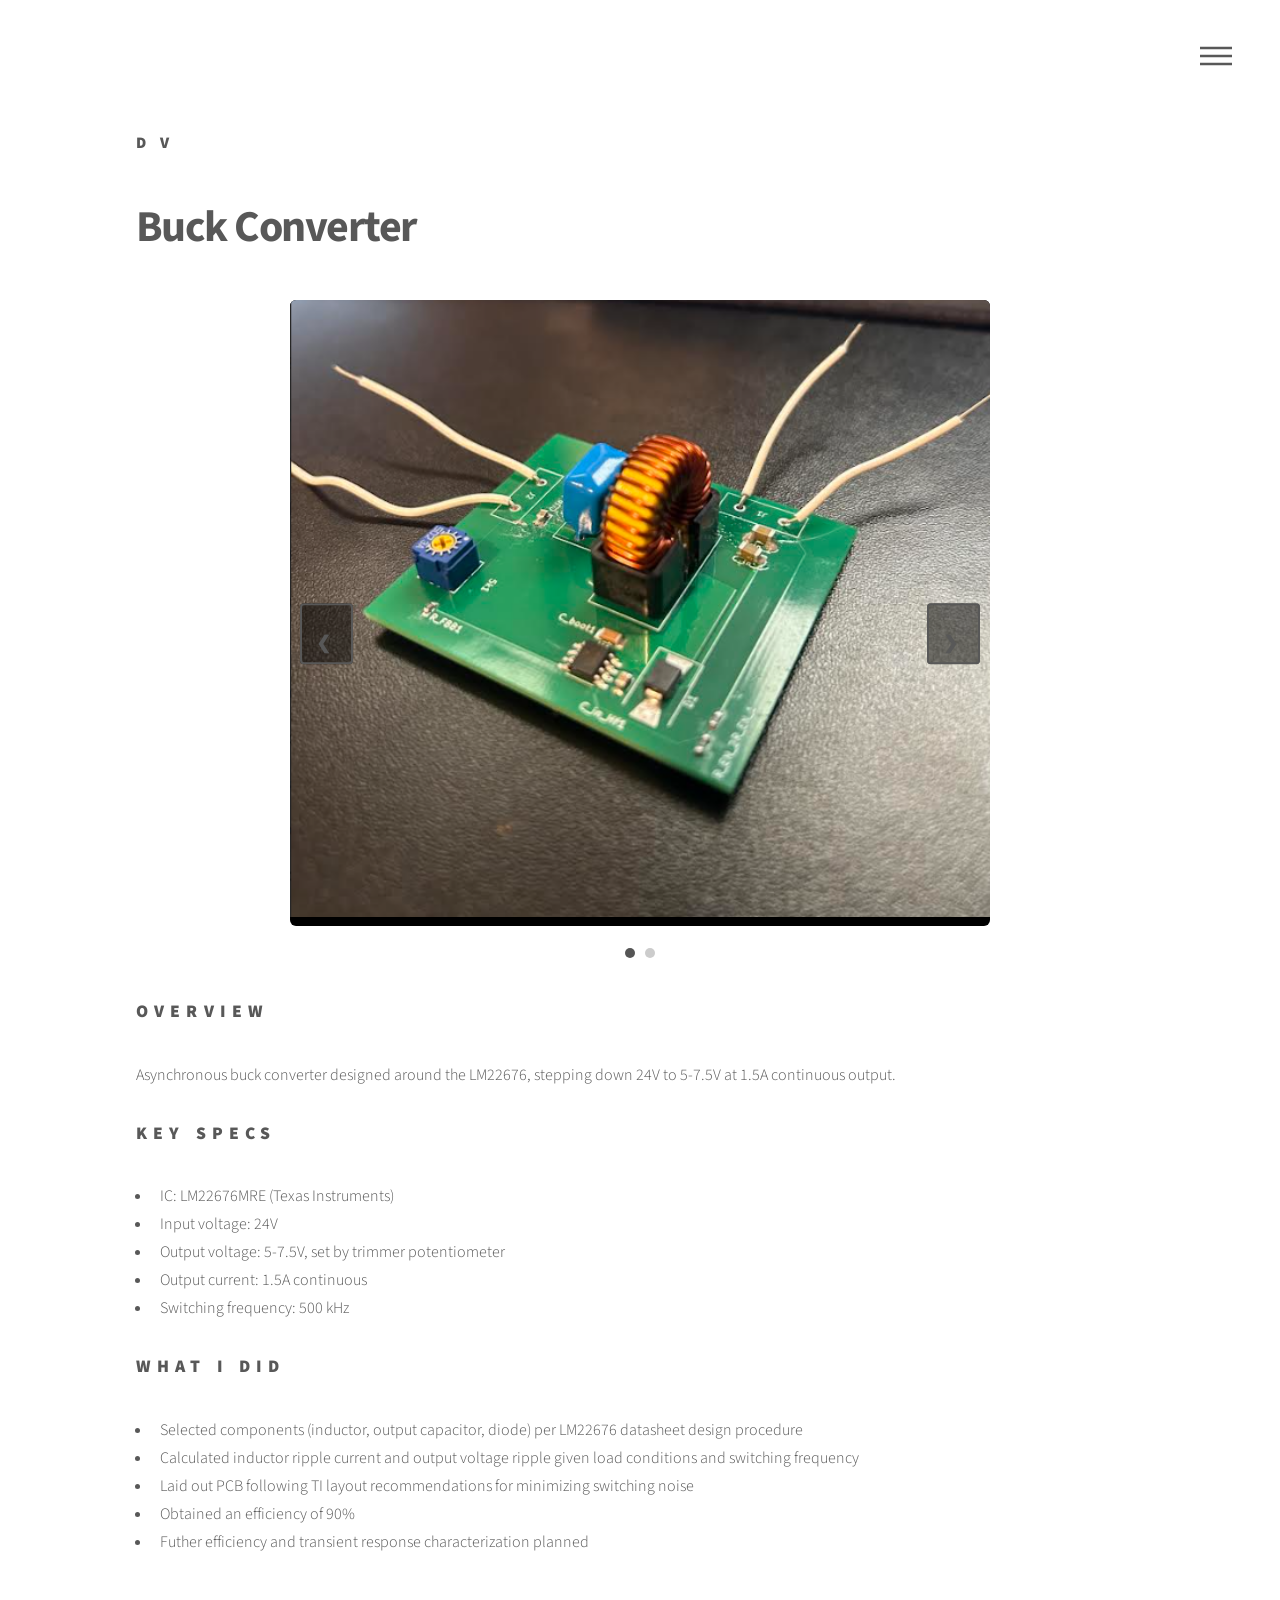
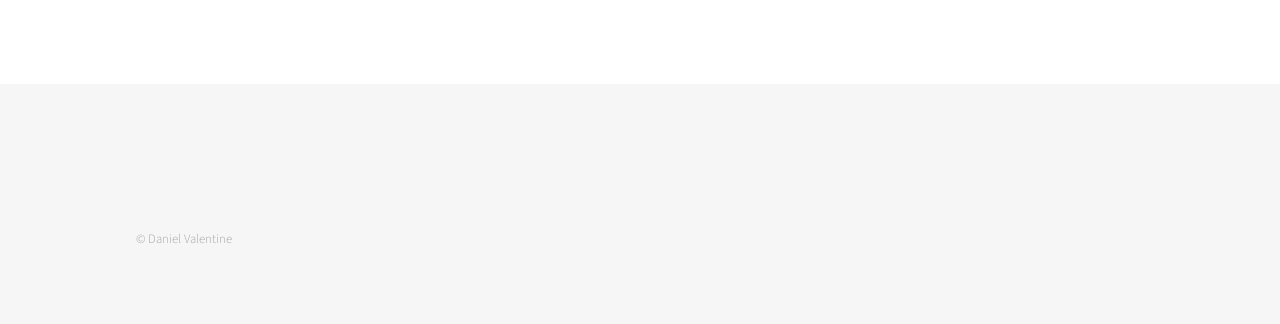
==== commit b66d66d3: "Update buck.html" ====
--- a/buck.html
+++ b/buck.html
@@ -29,8 +29,8 @@
 					<h1>Buck Converter</h1>
 										<div class="slideshow">
 					    <div class="slides">
-					        <img src="images/pcb_v1.png" class="slide active" alt="Buck converter PCB layout" />
-					        <img src="images/irl-assembley.png" class="slide" alt="Buck converter assembled board" />
+					        <img src="images/irl-assembley.png" class="slide active" alt="Buck converter assembled board" />
+					        <img src="images/pcb_v1.png" class="slide" alt="Buck converter PCB Layout" />
 					    </div>
 					    <button class="slide-arrow prev" onclick="changeSlide(-1)">&#10094;</button>
 					    <button class="slide-arrow next" onclick="changeSlide(1)">&#10095;</button>
